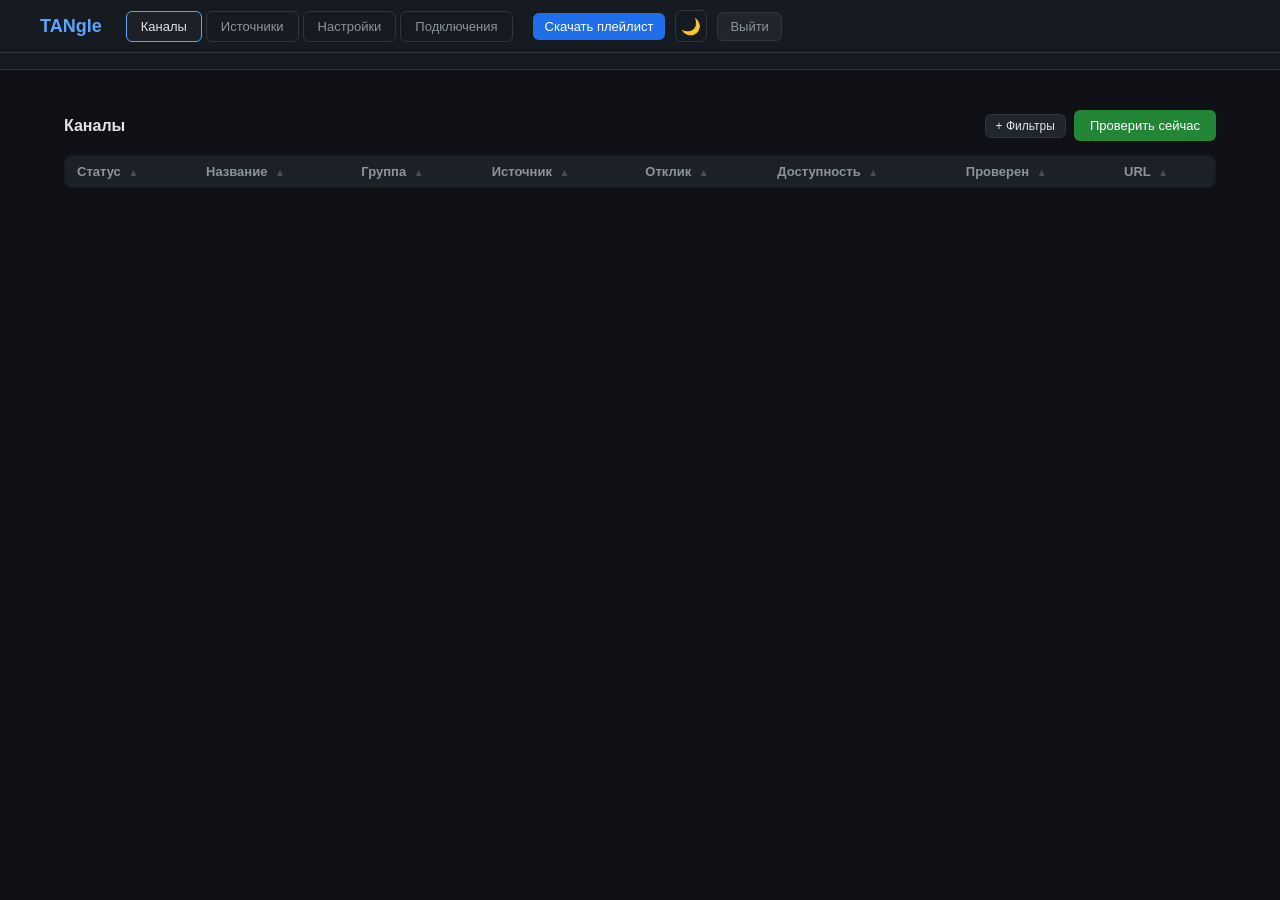
==== static/index.html @ e51e0ede "Initial release: TANgle IPTV Checker - Web interface for checking IPTV playlists - EPG (Electronic P" ====
<!DOCTYPE html>
<html lang="ru">
<head>
    <meta charset="UTF-8">
    <meta name="viewport" content="width=device-width, initial-scale=1.0">
    <title>TANgle - IPTV Checker</title>
    <style>
        :root {
            --bg: #0f1117; --bg-card: #161b22; --bg-input: #0d1117; --bg-hover: #1c2128;
            --border: #30363d; --border-light: #21262d;
            --text: #e1e4e8; --text-muted: #8b949e; --text-link: #58a6ff;
            --green: #3fb950; --red: #f85149; --yellow: #d29922; --blue: #1f6feb;
            --btn-bg: #238636; --btn-hover: #2ea043; --btn-secondary-bg: #21262d;
            --accent: #58a6ff;
        }
        [data-theme="light"] {
            --bg: #f6f8fa; --bg-card: #ffffff; --bg-input: #ffffff; --bg-hover: #f3f4f6;
            --border: #d0d7de; --border-light: #e1e4e8;
            --text: #1f2328; --text-muted: #656d76; --text-link: #0969da;
            --green: #1a7f37; --red: #cf222e; --yellow: #9a6700; --blue: #0969da;
            --btn-bg: #1a7f37; --btn-hover: #2da44e; --btn-secondary-bg: #f3f4f6;
            --accent: #0969da;
        }
        [data-theme="monokai"] {
            --bg: #272822; --bg-card: #3e3d32; --bg-input: #1e1f1c; --bg-hover: #49483e;
            --border: #49483e; --border-light: #3e3d32;
            --text: #f8f8f2; --text-muted: #75715e; --text-link: #66d9ef;
            --green: #a6e22e; --red: #f92672; --yellow: #e6db74; --blue: #66d9ef;
            --btn-bg: #a6e22e; --btn-hover: #b8f040; --btn-secondary-bg: #3e3d32;
            --accent: #66d9ef;
        }
        [data-theme="dracula"] {
            --bg: #282a36; --bg-card: #44475a; --bg-input: #1e1f29; --bg-hover: #44475a;
            --border: #6272a4; --border-light: #44475a;
            --text: #f8f8f2; --text-muted: #6272a4; --text-link: #8be9fd;
            --green: #50fa7b; --red: #ff5555; --yellow: #f1fa8c; --blue: #6272a4;
            --btn-bg: #50fa7b; --btn-hover: #69ff94; --btn-secondary-bg: #44475a;
            --accent: #bd93f9;
        }
        [data-theme="nord"] {
            --bg: #2e3440; --bg-card: #3b4252; --bg-input: #242933; --bg-hover: #3b4252;
            --border: #434c5e; --border-light: #3b4252;
            --text: #eceff4; --text-muted: #7b88a1; --text-link: #88c0d0;
            --green: #a3be8c; --red: #bf616a; --yellow: #ebcb8b; --blue: #5e81ac;
            --btn-bg: #a3be8c; --btn-hover: #b8d49c; --btn-secondary-bg: #3b4252;
            --accent: #88c0d0;
        }
        [data-theme="solarized"] {
            --bg: #002b36; --bg-card: #073642; --bg-input: #001e27; --bg-hover: #073642;
            --border: #586e75; --border-light: #073642;
            --text: #fdf6e3; --text-muted: #657b83; --text-link: #268bd2;
            --green: #859900; --red: #dc322f; --yellow: #b58900; --blue: #268bd2;
            --btn-bg: #859900; --btn-hover: #93a101; --btn-secondary-bg: #073642;
            --accent: #2aa198;
        }
        [data-theme="github"] {
            --bg: #0d1117; --bg-card: #161b22; --bg-input: #0d1117; --bg-hover: #1c2128;
            --border: #30363d; --border-light: #21262d;
            --text: #c9d1d9; --text-muted: #8b949e; --text-link: #58a6ff;
            --green: #3fb950; --red: #f85149; --yellow: #d29922; --blue: #58a6ff;
            --btn-bg: #238636; --btn-hover: #2ea043; --btn-secondary-bg: #21262d;
            --accent: #58a6ff;
        }
        * { margin: 0; padding: 0; box-sizing: border-box; }
        body { font-family: -apple-system, BlinkMacSystemFont, 'Segoe UI', Roboto, sans-serif; background: var(--bg); color: var(--text); transition: background .2s, color .2s; }
        .header { background: var(--bg-card); border-bottom: 1px solid var(--border); padding: 10px 24px; display: flex; align-items: center; justify-content: center; }
        .header-inner { display: flex; align-items: center; gap: 20px; max-width: 1200px; width: 100%; }
        .header-left { display: flex; align-items: center; gap: 24px; }
        .header h1 { font-size: 18px; color: var(--accent); white-space: nowrap; }
        .nav { display: flex; gap: 4px; }
        .nav button { background: transparent; border: 1px solid var(--border); color: var(--text-muted); padding: 7px 14px; border-radius: 6px; cursor: pointer; font-size: 13px; }
        .nav button.active, .nav button:hover { background: var(--bg-hover); color: var(--text); border-color: var(--accent); }
        .header-right { display: flex; align-items: center; gap: 10px; }
        .btn-logout { background: var(--btn-secondary-bg); border: 1px solid var(--border); color: var(--text-muted); padding: 6px 12px; border-radius: 6px; cursor: pointer; font-size: 13px; }
        .btn-logout:hover { color: var(--red); border-color: var(--red); }
        .container { max-width: 1200px; margin: 0 auto; padding: 20px 24px; }
        .stats { display: grid; grid-template-columns: repeat(auto-fit, minmax(160px, 1fr)); gap: 12px; margin-bottom: 20px; }
        .stat-card { background: var(--bg-card); border: 1px solid var(--border); border-radius: 8px; padding: 14px; text-align: center; }
        .stat-card .value { font-size: 26px; font-weight: 700; color: var(--accent); }
        .stat-card .label { font-size: 11px; color: var(--text-muted); margin-top: 4px; }
        .stat-card.green .value { color: var(--green); }
        .stat-card.red .value { color: var(--red); }
        .stat-card.yellow .value { color: var(--yellow); }
        .panel { display: none; }
        .panel.active { display: block; }
        .panel-header { display: flex; align-items: center; justify-content: space-between; margin-bottom: 14px; }
        .panel-header h2 { font-size: 16px; }
        .btn { background: var(--btn-bg); color: #fff; border: none; padding: 8px 16px; border-radius: 6px; cursor: pointer; font-size: 13px; }
        .btn:hover { background: var(--btn-hover); }
        .btn-secondary { background: var(--btn-secondary-bg); border: 1px solid var(--border); color: var(--text); }
        .btn-secondary:hover { background: var(--bg-hover); }
        .btn-danger { background: var(--red); }
        .btn-danger:hover { opacity: .85; }
        .btn-small { padding: 4px 10px; font-size: 12px; }
        .btn-blue { background: var(--blue); }
        .btn-blue:hover { opacity: .85; }
        .btn:disabled { opacity: 0.5; cursor: not-allowed; }
        table { width: 100%; border-collapse: collapse; background: var(--bg-card); border: 1px solid var(--border); border-radius: 8px; overflow: hidden; }
        th, td { padding: 8px 12px; text-align: left; border-bottom: 1px solid var(--border-light); font-size: 13px; }
        th { background: var(--bg-hover); color: var(--text-muted); font-weight: 600; position: sticky; top: 0; cursor: pointer; user-select: none; white-space: nowrap; }
        th:hover { color: var(--text); }
        th .sort-arrow { font-size: 10px; margin-left: 4px; opacity: 0.4; }
        th.sorted .sort-arrow { opacity: 1; color: var(--accent); }
        tr:hover { background: var(--bg-hover); }
        .status-dot { display: inline-block; width: 8px; height: 8px; border-radius: 50%; margin-right: 4px; vertical-align: middle; }
        .status-dot.alive { background: var(--green); box-shadow: 0 0 4px var(--green); }
        .status-dot.dead { background: var(--red); box-shadow: 0 0 4px var(--red); }
        .status-dot.unknown { background: var(--text-muted); }
        .response-time { font-size: 12px; }
        .response-time.fast { color: var(--green); }
        .response-time.medium { color: var(--yellow); }
        .response-time.slow { color: var(--red); }
        .search-bar { display: flex; gap: 6px; margin-bottom: 14px; flex-wrap: wrap; }
        .search-bar input, .search-bar select { background: var(--bg-input); border: 1px solid var(--border); color: var(--text); padding: 7px 10px; border-radius: 6px; font-size: 13px; }
        .search-bar input { flex: 1; min-width: 180px; }
        .search-bar select { min-width: 130px; }
        .modal-overlay { display: none; position: fixed; inset: 0; background: #00000080; z-index: 100; justify-content: center; align-items: center; }
        .modal-overlay.show { display: flex; }
        .modal { background: var(--bg-card); border: 1px solid var(--border); border-radius: 12px; padding: 24px; width: 450px; max-width: 90vw; }
        .modal h3 { margin-bottom: 16px; font-size: 17px; }
        .form-group { margin-bottom: 12px; }
        .form-group label { display: block; font-size: 12px; color: var(--text-muted); margin-bottom: 4px; }
        .form-group input, .form-group select { width: 100%; background: var(--bg-input); border: 1px solid var(--border); color: var(--text); padding: 8px 12px; border-radius: 6px; font-size: 14px; }
        .form-actions { display: flex; gap: 8px; justify-content: flex-end; margin-top: 18px; }
        .toggle { position: relative; width: 36px; height: 20px; display: inline-block; flex-shrink: 0; }
        .toggle input { opacity: 0; width: 0; height: 0; }
        .toggle .slider { position: absolute; inset: 0; background: var(--border); border-radius: 10px; cursor: pointer; transition: .2s; }
        .toggle .slider::before { content: ''; position: absolute; width: 14px; height: 14px; left: 3px; top: 3px; background: var(--text-muted); border-radius: 50%; transition: .2s; }
        .toggle input:checked + .slider { background: var(--btn-bg); }
        .toggle input:checked + .slider::before { transform: translateX(16px); background: #fff; }
        .empty-state { text-align: center; padding: 40px 24px; color: var(--text-muted); }
        .progress-bar { width: 100%; height: 3px; background: var(--border-light); border-radius: 2px; overflow: hidden; margin-bottom: 14px; }
        .progress-bar .fill { height: 100%; background: var(--accent); transition: width 0.3s; }
        .toast { position: fixed; bottom: 20px; right: 20px; background: var(--bg-card); border: 1px solid var(--border); border-radius: 8px; padding: 10px 18px; font-size: 13px; z-index: 200; animation: fadeIn .3s; }
        .toast.success { border-color: var(--btn-bg); color: var(--green); }
        .toast.error { border-color: var(--red); color: var(--red); }
        @keyframes fadeIn { from { opacity: 0; transform: translateY(10px); } to { opacity: 1; transform: translateY(0); } }
        .table-scroll { max-height: 60vh; overflow: auto; border-radius: 8px; }
        .table-scroll table { min-width: 100%; }
        .table-scroll th { position: sticky; top: 0; z-index: 1; }
        .url-cell { max-width: 280px; overflow: hidden; text-overflow: ellipsis; white-space: nowrap; font-size: 11px; color: var(--text-muted); }
        .group-badge { background: var(--btn-secondary-bg); border: 1px solid var(--border); padding: 2px 7px; border-radius: 10px; font-size: 11px; white-space: nowrap; }
        .settings-grid { display: grid; grid-template-columns: repeat(auto-fit, minmax(300px, 1fr)); gap: 14px; }
        .settings-card { background: var(--bg-card); border: 1px solid var(--border); border-radius: 8px; padding: 18px; }
        .settings-card h3 { font-size: 14px; margin-bottom: 14px; color: var(--accent); }
        .checkbox-group { display: flex; flex-direction: column; gap: 10px; }
        .checkbox-item { display: flex; align-items: center; gap: 10px; }
        .checkbox-item input[type="checkbox"] { width: 16px; height: 16px; accent-color: var(--btn-bg); }
        .checkbox-item label { font-size: 13px; cursor: pointer; }
        .checkbox-item .desc { font-size: 11px; color: var(--text-muted); margin-left: auto; }
        .speed-fast { color: var(--green); }
        .speed-medium { color: var(--yellow); }
        .speed-slow { color: var(--red); }
        .theme-btn { background: transparent; border: 1px solid var(--border); color: var(--text-muted); width: 32px; height: 32px; border-radius: 6px; cursor: pointer; font-size: 16px; display: flex; align-items: center; justify-content: center; }
        .theme-btn:hover { color: var(--text); border-color: var(--accent); }

        @media (max-width: 768px) {
            .header { padding: 8px 12px; }
            .header-inner { flex-wrap: wrap; justify-content: center; gap: 10px; }
            .header-left { flex-wrap: wrap; justify-content: center; gap: 10px; }
            .header h1 { font-size: 16px; }
            .nav { gap: 3px; }
            .nav button { padding: 6px 10px; font-size: 12px; }
            .header-right { gap: 6px; }
            .header-right .btn-blue { font-size: 11px; padding: 5px 8px; }
            .btn-logout { font-size: 11px; padding: 5px 8px; }
            .theme-btn { width: 28px; height: 28px; font-size: 14px; }
            .container { padding: 12px; }
            .stats { grid-template-columns: repeat(2, 1fr); gap: 8px; }
            .stat-card { padding: 10px; }
            .stat-card .value { font-size: 20px; }
            .stat-card .label { font-size: 10px; }
            .panel-header { flex-wrap: wrap; gap: 8px; }
            .panel-header h2 { font-size: 15px; }
            .search-bar { flex-direction: column; }
            .search-bar input, .search-bar select { min-width: auto; width: 100%; }
            .table-scroll { max-height: 50vh; overflow: auto; }
            .table-scroll table { min-width: 700px; }
            th, td { padding: 6px 8px; font-size: 12px; }
            .url-cell { max-width: 150px; font-size: 10px; }
            .settings-grid { grid-template-columns: 1fr; }
            .settings-card { padding: 14px; }
            .modal { width: 95vw; padding: 16px; border-radius: 8px; }
            .modal h3 { font-size: 15px; margin-bottom: 12px; }
            .form-group input { font-size: 16px; }
            .stats-bar { padding: 6px 12px; }
            #playlist-info { font-size: 12px; }
            .group-badge { font-size: 10px; padding: 1px 5px; }
            .empty-state { padding: 24px 12px; }
            .toast { bottom: 12px; right: 12px; left: 12px; font-size: 12px; }
        }

        @media (max-width: 480px) {
            .stats { grid-template-columns: repeat(2, 1fr); gap: 6px; }
            .stat-card .value { font-size: 18px; }
            .nav button { padding: 5px 8px; font-size: 11px; }
            .header h1 { font-size: 14px; }
            .btn { padding: 7px 12px; font-size: 12px; }
            .btn-small { padding: 3px 8px; font-size: 11px; }
        }
    </style>
</head>
<body>
    <div class="header">
        <div class="header-inner">
            <div class="header-left">
                <h1>TANgle</h1>
                <div class="nav">
                    <button class="active" onclick="showPanel('channels', this)">Каналы</button>
                    <button onclick="showPanel('sources', this)">Источники</button>
                    <button onclick="showPanel('settings', this)">Настройки</button>
                    <button onclick="showPanel('access', this)">Подключения</button>
                </div>
            </div>
            <div class="header-right">
                <button class="btn-blue btn-small" onclick="downloadPlaylist()" style="background:var(--blue);color:#fff;border:none;padding:6px 12px;border-radius:6px;cursor:pointer;font-size:13px;">Скачать плейлист</button>
                <button class="theme-btn" onclick="toggleTheme()" id="theme-btn" title="Сменить тему">🌙</button>
                <button class="btn-logout" onclick="logout()">Выйти</button>
            </div>
        </div>
    </div>

    <div class="stats-bar" style="background:var(--bg-card);border-bottom:1px solid var(--border);padding:8px 24px;display:flex;justify-content:center;">
        <div id="playlist-info" style="font-size:13px;color:var(--text-muted);max-width:1200px;width:100%;text-align:center;line-height:1.5;"></div>
    </div>

    <div class="container">
        <div id="progress-container" style="display:none;">
            <div class="progress-bar"><div class="fill" id="progress-fill" style="width:0%"></div></div>
            <div id="progress-text" style="font-size:12px;color:#8b949e;margin-bottom:14px;"></div>
        </div>

        <div id="panel-channels" class="panel active">
            <div class="stats" id="stats-grid"></div>
            <div class="panel-header">
                <h2>Каналы</h2>
                <div style="display:flex;gap:8px;align-items:center;">
                    <button class="btn btn-secondary btn-small" onclick="toggleFilters('ch')" id="ch-filter-toggle">+ Фильтры</button>
                    <button class="btn" onclick="triggerCheck()" id="check-btn">Проверить сейчас</button>
                </div>
            </div>
            <div class="search-bar" id="ch-filters" style="display:none;">
                <input type="text" id="ch-search" placeholder="Поиск каналов..." oninput="renderChannels()">
                <select id="ch-filter" onchange="renderChannels()">
                    <option value="all">Все</option>
                    <option value="alive">Живые</option>
                    <option value="fast">Быстрые (&lt;1с)</option>
                    <option value="medium">Средние (1-3с)</option>
                    <option value="slow">Медленные (&gt;3с)</option>
                    <option value="dead">Мёртвые</option>
                    <option value="unchecked">Не проверены</option>
                </select>
                <select id="ch-group-filter" onchange="renderChannels()"><option value="">Все группы</option></select>
                <select id="ch-source-filter" onchange="renderChannels()"><option value="">Все источники</option></select>
            </div>
            <div class="table-scroll">
                <table>
                    <thead><tr>
                        <th onclick="sortChannels('status')">Статус <span class="sort-arrow">▲</span></th>
                        <th onclick="sortChannels('name')">Название <span class="sort-arrow">▲</span></th>
                        <th onclick="sortChannels('group')">Группа <span class="sort-arrow">▲</span></th>
                        <th onclick="sortChannels('source')">Источник <span class="sort-arrow">▲</span></th>
                        <th onclick="sortChannels('response')">Отклик <span class="sort-arrow">▲</span></th>
                        <th onclick="sortChannels('availability')">Доступность <span class="sort-arrow">▲</span></th>
                        <th onclick="sortChannels('last_check')">Проверен <span class="sort-arrow">▲</span></th>
                        <th onclick="sortChannels('url')">URL <span class="sort-arrow">▲</span></th>
                    </tr></thead>
                    <tbody id="all-channels"></tbody>
                </table>
            </div>
            <div style="margin-top:10px;font-size:12px;color:var(--text-muted);" id="channels-count"></div>
        </div>

        <div id="panel-sources" class="panel">
            <div class="panel-header">
                <h2>Источники плейлистов</h2>
                <button class="btn" onclick="showSourceModal()">Добавить источник</button>
            </div>
            <div class="table-scroll">
                <table>
                    <thead><tr><th>Название</th><th>URL</th><th>Статус</th><th>Каналов</th><th>Проверен</th><th>Активен</th><th>Действия</th></tr></thead>
                    <tbody id="sources-list"></tbody>
                </table>
            </div>

            <div style="margin-top:28px;">
                <div class="panel-header">
                    <h2>Источники ТВ-программы (EPG)</h2>
                    <button class="btn" onclick="showEPGSourceModal()">Добавить EPG источник</button>
                </div>
                <div class="table-scroll">
                    <table>
                        <thead><tr><th>Название</th><th>URL</th><th>Активен</th><th>Статус</th><th>Каналов</th><th>Обновлено</th><th>Действия</th></tr></thead>
                        <tbody id="epg-sources-list"></tbody>
                    </table>
                </div>
            </div>
        </div>

        <div id="panel-settings" class="panel">
            <div class="settings-grid">
                <div class="settings-card">
                    <h3>Планировщик проверок</h3>
                    <div class="form-group">
                        <label>Интервал проверки (секунды)</label>
                        <input type="number" id="set-interval" min="60">
                    </div>
                    <div class="form-group">
                        <label>Таймаут канала (секунды)</label>
                        <input type="number" id="set-timeout" min="1" max="60">
                    </div>
                    <div class="form-group">
                        <label>Параллельных потоков</label>
                        <input type="number" id="set-parallel" min="1" max="200">
                    </div>
                    <button class="btn" onclick="saveSettings()">Сохранить</button>
                </div>

                <div class="settings-card">
                    <h3>Правила формирования плейлиста</h3>
                    <div class="form-group">
                        <label>Минимальная доступность (%)</label>
                        <input type="number" id="set-min-availability" min="0" max="100" step="5">
                        <span style="font-size:11px;color:var(--text-muted);margin-top:4px;display:block;">Каналы с доступностью ниже этого значения не попадут в плейлист</span>
                    </div>
                    <div class="checkbox-group">
                        <div class="checkbox-item">
                            <input type="checkbox" id="pl-all" onchange="onPlaylistAllChange(this.checked)">
                            <label for="pl-all">Все каналы</label>
                            <span class="desc speed-fast">включает все категории</span>
                        </div>
                        <div class="checkbox-item">
                            <input type="checkbox" id="pl-fast" onchange="onPlaylistSubChange('fast', this.checked)">
                            <label for="pl-fast">Быстрые <span class="speed-fast">(&lt;1с)</span></label>
                            <span class="desc">зелёные</span>
                        </div>
                        <div class="checkbox-item">
                            <input type="checkbox" id="pl-medium" onchange="onPlaylistSubChange('medium', this.checked)">
                            <label for="pl-medium">Средние <span class="speed-medium">(1-3с)</span></label>
                            <span class="desc">жёлтые</span>
                        </div>
                        <div class="checkbox-item">
                            <input type="checkbox" id="pl-slow" onchange="onPlaylistSubChange('slow', this.checked)">
                            <label for="pl-slow">Медленные <span class="speed-slow">(&gt;3с)</span></label>
                            <span class="desc">красные</span>
                        </div>
                    </div>
                    <div style="margin-top:12px;">
                        <button class="btn" onclick="savePlaylistSettings()">Сохранить правила</button>
                    </div>
                </div>

                <div class="settings-card">
                    <h3>Авторизация</h3>
                    <div class="form-group">
                        <label>Логин</label>
                        <input type="text" id="set-login">
                    </div>
                    <div class="form-group">
                        <label>Пароль</label>
                        <input type="password" id="set-password">
                    </div>
                    <div class="form-group">
                        <label>Повторите пароль</label>
                        <input type="password" id="set-password-repeat">
                    </div>
                    <button class="btn" onclick="saveAuthSettings()">Сохранить</button>
                </div>

                <div class="settings-card">
                    <h3>Состояние планировщика</h3>
                    <div id="scheduler-status"></div>
                </div>

                <div class="settings-card">
                    <h3>ТВ-программа (EPG)</h3>
                    <div class="form-group">
                        <label>Интервал обновления кэша EPG (секунды)</label>
                        <input type="number" id="set-epg-interval" min="3600" step="3600">
                    </div>
                    <button class="btn" onclick="saveSettings()">Сохранить</button>
                </div>

                <div class="settings-card">
                    <h3>Статистика доступности</h3>
                    <div class="form-group">
                        <label>Период расчёта (дни)</label>
                        <input type="number" id="set-availability-period" min="1" max="365">
                        <span style="font-size:11px;color:var(--text-muted);margin-top:4px;display:block;">За сколько дней считать процент доступности канала</span>
                    </div>
                    <button class="btn" onclick="saveSettings()">Сохранить</button>
                </div>
            </div>
        </div>

        <div id="panel-access" class="panel">
            <div class="panel-header">
                <h2>Статистика подключений</h2>
                <button class="btn btn-secondary btn-small" onclick="toggleFilters('access')" id="access-filter-toggle">+ Фильтры</button>
            </div>
            <div class="stats" id="access-stats"></div>
            <div class="search-bar" id="access-filters" style="display:none;">
                <select id="access-filter" onchange="loadAccessLog()">
                    <option value="">Все</option>
                    <option value="playlist">Плейлист</option>
                    <option value="epg">ТВ-программа</option>
                </select>
                <input type="date" id="access-date-from" onchange="loadAccessLog()">
                <input type="date" id="access-date-to" onchange="loadAccessLog()">
            </div>
            <div class="table-scroll">
                <table>
                    <thead><tr>
                        <th>Время</th>
                        <th>Эндпоинт</th>
                        <th>IP адрес</th>
                        <th>Устройство</th>
                    </tr></thead>
                    <tbody id="access-log"></tbody>
                </table>
            </div>
            <div style="margin-top:10px;display:flex;align-items:center;justify-content:space-between;">
                <span id="access-info" style="font-size:12px;color:var(--text-muted);"></span>
                <div style="display:flex;gap:6px;">
                    <button class="btn btn-secondary btn-small" id="access-prev" onclick="accessPage(-1)" disabled>← Назад</button>
                    <button class="btn btn-secondary btn-small" id="access-next" onclick="accessPage(1)" disabled>Вперёд →</button>
                </div>
            </div>
        </div>
    </div>

    <div class="modal-overlay" id="source-modal">
        <div class="modal">
            <h3 id="modal-title">Добавить источник</h3>
            <input type="hidden" id="src-edit-id">
            <div class="form-group">
                <label>Название</label>
                <input type="text" id="src-name" placeholder="Например: IPTV Org Russian">
            </div>
            <div class="form-group">
                <label>URL (.m3u / .m3u8)</label>
                <input type="url" id="src-url" placeholder="https://example.com/playlist.m3u">
            </div>
            <div class="form-group" style="display:flex;align-items:center;gap:10px;">
                <label class="toggle"><input type="checkbox" id="src-enabled" checked><span class="slider"></span></label>
                <span>Активен</span>
            </div>
            <div class="form-actions">
                <button class="btn btn-secondary" onclick="closeSourceModal()">Отмена</button>
                <button class="btn" onclick="saveSource()">Сохранить</button>
            </div>
        </div>
    </div>

    <div class="modal-overlay" id="epg-source-modal">
        <div class="modal">
            <h3 id="epg-modal-title">Добавить EPG источник</h3>
            <input type="hidden" id="epg-src-edit-id">
            <div class="form-group">
                <label>Название</label>
                <input type="text" id="epg-src-name" placeholder="Например: EPG It999">
            </div>
            <div class="form-group">
                <label>URL (.xml.gz / .xml)</label>
                <input type="url" id="epg-src-url" placeholder="http://epg.it999.ru/edem.xml.gz">
            </div>
            <div class="form-group" style="display:flex;align-items:center;gap:10px;">
                <label class="toggle"><input type="checkbox" id="epg-src-enabled" checked><span class="slider"></span></label>
                <span>Активен</span>
            </div>
            <div class="form-actions">
                <button class="btn btn-secondary" onclick="closeEPGSourceModal()">Отмена</button>
                <button class="btn" onclick="saveEPGSource()">Сохранить</button>
            </div>
        </div>
    </div>

    <script>
    let allChannelsData = [];
    let allSourcesData = [];
    let chSortKey = 'name';
    let chSortAsc = true;

    const themes = [
        { id: 'dark', icon: '🌙', name: 'Тёмная' },
        { id: 'light', icon: '☀️', name: 'Светлая' },
        { id: 'monokai', icon: '🎨', name: 'Monokai' },
        { id: 'dracula', icon: '🧛', name: 'Dracula' },
        { id: 'nord', icon: '❄️', name: 'Nord' },
        { id: 'solarized', icon: '🌊', name: 'Solarized' },
        { id: 'github', icon: '🐙', name: 'GitHub' },
    ];

    function initTheme() {
        const saved = localStorage.getItem('theme') || 'dark';
        document.documentElement.setAttribute('data-theme', saved);
        const t = themes.find(x => x.id === saved) || themes[0];
        document.getElementById('theme-btn').textContent = t.icon;
        document.getElementById('theme-btn').title = t.name;
    }

    function toggleTheme() {
        const current = document.documentElement.getAttribute('data-theme') || 'dark';
        const idx = themes.findIndex(x => x.id === current);
        const next = themes[(idx + 1) % themes.length];
        document.documentElement.setAttribute('data-theme', next.id);
        localStorage.setItem('theme', next.id);
        document.getElementById('theme-btn').textContent = next.icon;
        document.getElementById('theme-btn').title = next.name;
    }

    initTheme();

    function api(url, opts = {}) {
        return fetch(url, { headers: { 'Content-Type': 'application/json' }, ...opts })
            .then(r => { if (r.status === 401) { window.location.href = '/login'; throw new Error('Unauthorized'); } return r.ok ? r.json() : Promise.reject(r); });
    }

    function showPanel(name, btn) {
        document.querySelectorAll('.panel').forEach(p => p.classList.remove('active'));
        document.querySelectorAll('.nav button').forEach(b => b.classList.remove('active'));
        document.getElementById('panel-' + name).classList.add('active');
        if (btn) btn.classList.add('active');
        if (name === 'channels') { loadChannelsPanel(); }
        if (name === 'sources') { loadSources(); loadEPGSources(); }
        if (name === 'settings') loadSettings();
        if (name === 'access') { loadAccessStats(); loadAccessLog(); }
    }

    async function loadChannelsPanel() {
        await loadSources();
        const [stats, status, epgSources] = await Promise.all([
            api('/api/stats'),
            api('/api/check/status'),
            api('/api/epg-sources')
        ]);
        loadPlaylistInfo();
        document.getElementById('stats-grid').innerHTML = `
            <div class="stat-card"><div class="value">${stats.total_channels}</div><div class="label">Всего каналов</div></div>
            <div class="stat-card green"><div class="value">${stats.alive_channels}</div><div class="label">Живые</div></div>
            <div class="stat-card red"><div class="value">${stats.dead_channels}</div><div class="label">Мёртвые</div></div>
            <div class="stat-card yellow"><div class="value">${stats.sources}</div><div class="label">Источников плейлистов</div></div>
            <div class="stat-card"><div class="value">${epgSources.length}</div><div class="label">Источников ТВ-программ</div></div>
            <div class="stat-card"><div class="value">${stats.avg_response_ms != null ? Math.round(stats.avg_response_ms) + 'мс' : '-'}</div><div class="label">Средний отклик</div></div>
        `;
        const btn = document.getElementById('check-btn');
        btn.disabled = status.in_progress;
        btn.textContent = status.in_progress ? 'Проверка...' : 'Проверить сейчас';
        if (status.in_progress) pollCheckStatus();
        await loadAllChannels();
    }

    function toast(msg, type = 'success') {
        const t = document.createElement('div');
        t.className = 'toast ' + type;
        t.textContent = msg;
        document.body.appendChild(t);
        setTimeout(() => t.remove(), 3000);
    }

    function esc(s) { const d = document.createElement('div'); d.textContent = s; return d.innerHTML; }

    function toggleFilters(prefix) {
        const el = document.getElementById(prefix + '-filters');
        const btn = document.getElementById(prefix + '-filter-toggle');
        if (el.style.display === 'none') {
            el.style.display = 'flex';
            btn.textContent = '− Фильтры';
        } else {
            el.style.display = 'none';
            btn.textContent = '+ Фильтры';
        }
    }

    function fmtTime(ms) {
        if (ms == null) return '<span class="response-time">-</span>';
        if (ms < 1000) return `<span class="response-time fast">${Math.round(ms)}мс</span>`;
        if (ms < 3000) return `<span class="response-time medium">${(ms/1000).toFixed(1)}с</span>`;
        return `<span class="response-time slow">${(ms/1000).toFixed(1)}с</span>`;
    }

    function fmtDate(ts) {
        if (!ts) return '-';
        return new Date(ts * 1000).toLocaleString('ru');
    }

    function statusText(ch) {
        if (ch.last_check == null) return 'Не проверен';
        if (!ch.is_alive) return 'Мёртвый';
        if (ch.response_time_ms < 1000) return 'Быстрый';
        if (ch.response_time_ms < 3000) return 'Средний';
        return 'Медленный';
    }

    function statusDot(ch) {
        if (ch.last_check == null) return '<span class="status-dot unknown"></span>';
        if (!ch.is_alive) return '<span class="status-dot dead"></span>';
        return '<span class="status-dot alive"></span>';
    }

    function sortVal(ch, key) {
        switch(key) {
            case 'status':
                if (ch.last_check == null) return 3;
                if (!ch.is_alive) return 2;
                if (ch.response_time_ms >= 3000) return 1.5;
                if (ch.response_time_ms >= 1000) return 1;
                return 0;
            case 'name': return (ch.name || '').toLowerCase();
            case 'group': return (ch.group_title || '').toLowerCase();
            case 'source': return (ch.source_name || '').toLowerCase();
            case 'response': return ch.response_time_ms || 99999;
            case 'availability': return ch.total_checks > 0 ? ch.alive_checks / ch.total_checks : -1;
            case 'last_check': return ch.last_check || 0;
            case 'url': return (ch.url || '').toLowerCase();
            default: return '';
        }
    }

    function sortArray(arr, key, asc) {
        return [...arr].sort((a, b) => {
            let va = sortVal(a, key), vb = sortVal(b, key);
            if (va < vb) return asc ? -1 : 1;
            if (va > vb) return asc ? 1 : -1;
            return 0;
        });
    }

    function updateSortIndicators(tableId, key, asc) {
        const ths = document.querySelectorAll(`#${tableId} th`);
        ths.forEach(th => { th.classList.remove('sorted'); });
        const cols = { status: 0, name: 1, group: 2, source: 3, response: 4, last_check: 5, url: 6 };
        const idx = cols[key];
        if (idx !== undefined && ths[idx]) {
            ths[idx].classList.add('sorted');
            ths[idx].querySelector('.sort-arrow').textContent = asc ? '▲' : '▼';
        }
    }

    function chRow(ch, showLastCheck = false) {
        let urlDisplay = ch.url;
        try { const u = new URL(ch.url); urlDisplay = u.hostname + u.pathname.substring(0, 35); } catch(e) {}
        let availPct = '-';
        if (ch.total_checks > 0) {
            const pct = Math.round((ch.alive_checks / ch.total_checks) * 100);
            const cls = pct >= 90 ? 'fast' : pct >= 50 ? 'medium' : 'slow';
            availPct = `<span class="response-time ${cls}">${pct}%</span>`;
        }
        return `<tr>
            <td>${statusDot(ch)} ${statusText(ch)}</td>
            <td><strong>${esc(ch.name)}</strong></td>
            <td><span class="group-badge">${esc(ch.group_title)}</span></td>
            <td>${esc(ch.source_name || '')}</td>
            <td>${fmtTime(ch.response_time_ms)}</td>
            <td>${availPct}</td>
            ${showLastCheck ? '<td>' + fmtDate(ch.last_check) + '</td>' : ''}
            <td class="url-cell" title="${esc(ch.url)}">${esc(urlDisplay)}</td>
        </tr>`;
    }

    async function loadPlaylistInfo() {
        try {
            const info = await api('/api/playlist/info');
            const el = document.getElementById('playlist-info');
            const lastCheck = info.last_check ? fmtDate(info.last_check) : 'не проверялся';
            const lastEpg = info.last_epg_update ? fmtDate(info.last_epg_update) : 'не обновлялась';
            const epgInfo = info.epg_channel_count > 0 ? ` | ТВ-программа: <strong>${info.epg_channel_count}</strong> каналов | Кэш: <strong>${lastEpg}</strong>` : '';
            el.innerHTML = `<span>Плейлист: <strong><span id="playlist-count">${info.channel_count}</span></strong> каналов</span> <span style="margin:0 12px;color:var(--border);">|</span> <span>Последняя проверка: <strong>${lastCheck}</strong></span>${epgInfo}`;
        } catch(e) {}
    }

    async function triggerCheck() {
        try {
            await api('/api/check', { method: 'POST' });
            toast('Проверка запущена');
            document.getElementById('check-btn').disabled = true;
            document.getElementById('check-btn').textContent = 'Проверка...';
            showProgress(true);
            pollCheckStatus();
        } catch(e) {
            if (e.status === 409) toast('Проверка уже выполняется', 'error');
        }
    }

    function showProgress(show) {
        document.getElementById('progress-container').style.display = show ? 'block' : 'none';
    }

    function pollCheckStatus() {
        const iv = setInterval(async () => {
            const s = await api('/api/check/status');
            if (s.in_progress && s.progress) {
                const p = s.progress;
                const pct = p.total > 0 ? Math.round((p.current / p.total) * 100) : 0;
                document.getElementById('progress-fill').style.width = pct + '%';
                document.getElementById('progress-text').textContent = p.stage + (p.total > 0 ? ` (${p.current}/${p.total})` : '');
            }
            if (!s.in_progress) {
                clearInterval(iv);
                document.getElementById('check-btn').disabled = false;
                document.getElementById('check-btn').textContent = 'Проверить сейчас';
                showProgress(false);
                toast('Проверка завершена');
                loadChannelsPanel();
            }
        }, 1500);
    }

    async function loadSources() {
        allSourcesData = await api('/api/sources');
        document.getElementById('sources-list').innerHTML = allSourcesData.length === 0
            ? '<tr><td colspan="7" class="empty-state"><p>Источники ещё не добавлены</p></td></tr>'
            : allSourcesData.map(s => {
                let statusHtml;
                if (s.last_check == null) {
                    statusHtml = '<span class="status-dot unknown"></span>Не проверен';
                } else if (s.is_alive) {
                    const msText = s.response_time_ms ? ` (${Math.round(s.response_time_ms)}мс)` : '';
                    statusHtml = `<span class="status-dot alive"></span>Доступен${msText}`;
                } else {
                    statusHtml = `<span class="status-dot dead"></span>Недоступен`;
                }
                return `<tr>
                    <td><strong>${esc(s.name)}</strong></td>
                    <td class="url-cell" title="${esc(s.url)}">${esc(s.url)}</td>
                    <td>${statusHtml}</td>
                    <td>${s.channel_count || 0}</td>
                    <td>${s.last_check ? fmtDate(s.last_check) : '-'}</td>
                    <td><label class="toggle"><input type="checkbox" ${s.enabled ? 'checked' : ''} onchange="toggleSource(${s.id}, this.checked)"><span class="slider"></span></label></td>
                    <td>
                        <button class="btn btn-secondary btn-small" onclick="editSource(${s.id})" title="Редактировать">✏️</button>
                        <button class="btn btn-danger btn-small" onclick="deleteSource(${s.id})" title="Удалить">🗑️</button>
                    </td>
                </tr>`;
            }).join('');
        const sel = document.getElementById('ch-source-filter');
        const cur = sel.value;
        sel.innerHTML = '<option value="">Все источники</option>' + allSourcesData.map(s => `<option value="${s.id}">${esc(s.name)}</option>`).join('');
        sel.value = cur;
    }

    let allEPGSourcesData = [];

    async function loadEPGSources() {
        allEPGSourcesData = await api('/api/epg-sources');
        document.getElementById('epg-sources-list').innerHTML = allEPGSourcesData.length === 0
            ? '<tr><td colspan="7" class="empty-state"><p>EPG источники ещё не добавлены</p></td></tr>'
            : allEPGSourcesData.map(s => {
                let statusHtml;
                if (s.last_check == null) {
                    statusHtml = '<span class="status-dot unknown"></span>Не проверен';
                } else if (s.is_alive) {
                    const msText = s.response_time_ms ? ` (${Math.round(s.response_time_ms)}мс)` : '';
                    statusHtml = `<span class="status-dot alive"></span>Доступен${msText}`;
                } else {
                    const errText = s.error_message ? ` — ${esc(s.error_message.substring(0, 60))}` : '';
                    statusHtml = `<span class="status-dot dead"></span>Недоступен${errText}`;
                }
                return `<tr>
                    <td><strong>${esc(s.name)}</strong></td>
                    <td class="url-cell" title="${esc(s.url)}">${esc(s.url)}</td>
                    <td><label class="toggle"><input type="checkbox" ${s.enabled ? 'checked' : ''} onchange="toggleEPGSource(${s.id}, this.checked)"><span class="slider"></span></label></td>
                    <td>${statusHtml}</td>
                    <td>${s.channel_count || 0}</td>
                    <td>${s.last_download ? fmtDate(s.last_download) : 'Никогда'}</td>
                    <td>
                        <button class="btn btn-secondary btn-small" onclick="editEPGSource(${s.id})" title="Редактировать">✏️</button>
                        <button class="btn btn-danger btn-small" onclick="deleteEPGSource(${s.id})" title="Удалить">🗑️</button>
                    </td>
                </tr>`;
            }).join('');
    }

    function showEPGSourceModal(id = null) {
        document.getElementById('epg-source-modal').classList.add('show');
        if (id) {
            const s = allEPGSourcesData.find(x => x.id === id);
            document.getElementById('epg-modal-title').textContent = 'Редактировать EPG источник';
            document.getElementById('epg-src-edit-id').value = id;
            document.getElementById('epg-src-name').value = s.name;
            document.getElementById('epg-src-url').value = s.url;
            document.getElementById('epg-src-enabled').checked = s.enabled;
        } else {
            document.getElementById('epg-modal-title').textContent = 'Добавить EPG источник';
            document.getElementById('epg-src-edit-id').value = '';
            document.getElementById('epg-src-name').value = '';
            document.getElementById('epg-src-url').value = '';
            document.getElementById('epg-src-enabled').checked = true;
        }
    }

    function closeEPGSourceModal() { document.getElementById('epg-source-modal').classList.remove('show'); }

    async function saveEPGSource() {
        const id = document.getElementById('epg-src-edit-id').value;
        const data = { name: document.getElementById('epg-src-name').value, url: document.getElementById('epg-src-url').value, enabled: document.getElementById('epg-src-enabled').checked };
        if (!data.name || !data.url) { toast('Укажите название и URL', 'error'); return; }
        try {
            if (id) {
                await api(`/api/epg-sources/${id}`, { method: 'PUT', body: JSON.stringify(data) });
            } else {
                const btn = document.querySelector('#epg-source-modal .btn:not(.btn-secondary)');
                if (btn) { btn.disabled = true; btn.textContent = 'Проверка...'; }
                const res = await api('/api/epg-sources', { method: 'POST', body: JSON.stringify(data) });
                if (btn) { btn.disabled = false; btn.textContent = 'Сохранить'; }
                if (res.channels_found !== undefined) {
                    toast(`EPG источник добавлен: ${res.channels_found} каналов`);
                }
            }
            closeEPGSourceModal();
            if (id) toast('EPG источник обновлён');
            loadEPGSources();
        } catch(e) {
            const btn = document.querySelector('#epg-source-modal .btn:not(.btn-secondary)');
            if (btn) { btn.disabled = false; btn.textContent = 'Сохранить'; }
            const msg = e.json ? (await e.json()).detail : 'Ошибка сохранения';
            toast(msg, 'error');
        }
    }

    function editEPGSource(id) { showEPGSourceModal(id); }

    async function deleteEPGSource(id) {
        if (!confirm('Удалить EPG источник?')) return;
        await api(`/api/epg-sources/${id}`, { method: 'DELETE' });
        toast('EPG источник удалён');
        loadEPGSources();
    }

    async function toggleEPGSource(id, enabled) {
        await api(`/api/epg-sources/${id}`, { method: 'PUT', body: JSON.stringify({ enabled }) });
        toast(enabled ? 'EPG источник включён' : 'EPG источник отключён');
    }

    async function loadAllChannels() {
        allChannelsData = await api('/api/channels');
        const groups = [...new Set(allChannelsData.map(c => c.group_title))].sort();
        const sel = document.getElementById('ch-group-filter');
        const curGrp = sel.value;
        sel.innerHTML = '<option value="">Все группы</option>' + groups.map(g => `<option value="${esc(g)}">${esc(g)}</option>`).join('');
        sel.value = curGrp;
        renderChannels();
    }

    function renderChannels() {
        const q = document.getElementById('ch-search').value.toLowerCase();
        const filter = document.getElementById('ch-filter').value;
        const grp = document.getElementById('ch-group-filter').value;
        const src = document.getElementById('ch-source-filter').value;
        let filtered = allChannelsData.filter(c => {
            if (q && !c.name.toLowerCase().includes(q) && !c.url.toLowerCase().includes(q)) return false;
            if (grp && c.group_title !== grp) return false;
            if (src && String(c.source_id) !== src) return false;
            if (filter === 'alive') return c.is_alive && c.last_check != null;
            if (filter === 'fast') return c.is_alive && c.response_time_ms != null && c.response_time_ms < 1000;
            if (filter === 'medium') return c.is_alive && c.response_time_ms != null && c.response_time_ms >= 1000 && c.response_time_ms < 3000;
            if (filter === 'slow') return c.is_alive && c.response_time_ms != null && c.response_time_ms >= 3000;
            if (filter === 'dead') return !c.is_alive && c.last_check != null;
            if (filter === 'unchecked') return c.last_check == null;
            return true;
        });
        filtered = sortArray(filtered, chSortKey, chSortAsc);
        document.getElementById('all-channels').innerHTML = filtered.length === 0
            ? '<tr><td colspan="7" class="empty-state"><p>Каналы не найдены</p></td></tr>'
            : filtered.map(c => chRow(c, true)).join('');
        document.getElementById('channels-count').textContent = `Показано: ${filtered.length} из ${allChannelsData.length}`;
        updateSortIndicators('panel-channels', chSortKey, chSortAsc);
    }

    function sortChannels(key) {
        if (chSortKey === key) chSortAsc = !chSortAsc;
        else { chSortKey = key; chSortAsc = true; }
        renderChannels();
    }

    function showSourceModal(id = null) {
        document.getElementById('source-modal').classList.add('show');
        if (id) {
            const s = allSourcesData.find(x => x.id === id);
            document.getElementById('modal-title').textContent = 'Редактировать источник';
            document.getElementById('src-edit-id').value = id;
            document.getElementById('src-name').value = s.name;
            document.getElementById('src-url').value = s.url;
            document.getElementById('src-enabled').checked = s.enabled;
        } else {
            document.getElementById('modal-title').textContent = 'Добавить источник';
            document.getElementById('src-edit-id').value = '';
            document.getElementById('src-name').value = '';
            document.getElementById('src-url').value = '';
            document.getElementById('src-enabled').checked = true;
        }
    }

    function closeSourceModal() { document.getElementById('source-modal').classList.remove('show'); }

    async function saveSource() {
        const id = document.getElementById('src-edit-id').value;
        const data = { name: document.getElementById('src-name').value, url: document.getElementById('src-url').value, enabled: document.getElementById('src-enabled').checked };
        if (!data.name || !data.url) { toast('Укажите название и URL', 'error'); return; }
        if (id) {
            await api(`/api/sources/${id}`, { method: 'PUT', body: JSON.stringify(data) });
        } else {
            await api('/api/sources', { method: 'POST', body: JSON.stringify(data) });
        }
        closeSourceModal();
        toast(id ? 'Источник обновлён' : 'Источник добавлен');
        loadSources();
    }

    function editSource(id) { showSourceModal(id); }

    async function deleteSource(id) {
        if (!confirm('Удалить источник и все его каналы?')) return;
        await api(`/api/sources/${id}`, { method: 'DELETE' });
        toast('Источник удалён');
        loadSources();
    }

    async function toggleSource(id, enabled) {
        await api(`/api/sources/${id}`, { method: 'PUT', body: JSON.stringify({ enabled }) });
        toast(enabled ? 'Источник включён' : 'Источник отключён');
    }

    async function loadSettings() {
        const [s, status] = await Promise.all([api('/api/settings'), api('/api/check/status')]);
        document.getElementById('set-interval').value = s.check_interval;
        document.getElementById('set-timeout').value = s.check_timeout;
        document.getElementById('set-parallel').value = s.check_parallel;
        document.getElementById('set-login').value = s.auth_login;
        document.getElementById('set-password').value = s.auth_password;
        document.getElementById('pl-all').checked = s.playlist_all;
        document.getElementById('pl-fast').checked = s.playlist_fast;
        document.getElementById('pl-medium').checked = s.playlist_medium;
        document.getElementById('pl-slow').checked = s.playlist_slow;
        document.getElementById('set-min-availability').value = s.min_availability;
        document.getElementById('set-epg-interval').value = s.epg_update_interval;
        document.getElementById('set-availability-period').value = s.availability_period_days;
        let html = `<p style="margin-bottom:6px;">Статус: <strong>${status.in_progress ? 'Проверка...' : 'Ожидание'}</strong></p>`;
        if (status.last_check) html += `<p style="font-size:12px;color:var(--text-muted);">Последняя: ${fmtDate(status.last_check)}</p>`;
        if (status.next_check) html += `<p style="font-size:12px;color:var(--text-muted);">Следующая: ${fmtDate(status.next_check)}</p>`;
        document.getElementById('scheduler-status').innerHTML = html;
    }

    async function saveSettings() {
        await api('/api/settings', { method: 'PUT', body: JSON.stringify({
            check_interval: parseInt(document.getElementById('set-interval').value),
            check_timeout: parseInt(document.getElementById('set-timeout').value),
            check_parallel: parseInt(document.getElementById('set-parallel').value),
            epg_update_interval: parseInt(document.getElementById('set-epg-interval').value),
            availability_period_days: parseInt(document.getElementById('set-availability-period').value),
        })});
        toast('Настройки сохранены');
    }

    async function savePlaylistSettings() {
        await api('/api/settings', { method: 'PUT', body: JSON.stringify({
            playlist_all: document.getElementById('pl-all').checked,
            playlist_fast: document.getElementById('pl-fast').checked,
            playlist_medium: document.getElementById('pl-medium').checked,
            playlist_slow: document.getElementById('pl-slow').checked,
            min_availability: parseInt(document.getElementById('set-min-availability').value),
        })});
        const res = await api('/api/playlist/generate', { method: 'POST' });
        document.getElementById('playlist-count').textContent = res.channel_count;
        toast('Правила сохранены, плейлист обновлён: ' + res.channel_count + ' каналов');
    }

    async function saveAuthSettings() {
        const password = document.getElementById('set-password').value;
        const passwordRepeat = document.getElementById('set-password-repeat').value;
        if (password !== passwordRepeat) {
            toast('Пароли не совпадают', 'error');
            return;
        }
        await api('/api/settings', { method: 'PUT', body: JSON.stringify({
            auth_login: document.getElementById('set-login').value,
            auth_password: password,
        })});
        document.getElementById('set-password').value = '';
        document.getElementById('set-password-repeat').value = '';
        toast('Авторизация сохранена');
    }

    function onPlaylistAllChange(checked) {
        if (checked) {
            document.getElementById('pl-fast').checked = true;
            document.getElementById('pl-medium').checked = true;
            document.getElementById('pl-slow').checked = true;
        } else {
            document.getElementById('pl-fast').checked = false;
            document.getElementById('pl-medium').checked = false;
            document.getElementById('pl-slow').checked = false;
        }
    }

    function onPlaylistSubChange(type, checked) {
        if (!checked) {
            document.getElementById('pl-all').checked = false;
        } else {
            const fast = document.getElementById('pl-fast').checked;
            const medium = document.getElementById('pl-medium').checked;
            const slow = document.getElementById('pl-slow').checked;
            if (fast && medium && slow) {
                document.getElementById('pl-all').checked = true;
            }
        }
    }

    function downloadPlaylist() {
        window.open('/api/playlist', '_blank');
    }

    let accessOffset = 0;
    const accessLimit = 10;

    async function loadAccessStats() {
        const stats = await api('/api/access/stats');
        document.getElementById('access-stats').innerHTML = `
            <div class="stat-card"><div class="value">${stats.total}</div><div class="label">Всего запросов</div></div>
            <div class="stat-card green"><div class="value">${stats.playlist}</div><div class="label">Плейлист</div></div>
            <div class="stat-card yellow"><div class="value">${stats.epg}</div><div class="label">ТВ-программа</div></div>
            <div class="stat-card"><div class="value">${stats.unique_ips}</div><div class="label">Уникальных IP</div></div>
        `;
    }

    async function loadAccessLog() {
        const endpoint = document.getElementById('access-filter').value;
        const dateFrom = document.getElementById('access-date-from').value;
        const dateTo = document.getElementById('access-date-to').value;
        let url = `/api/access/log?limit=${accessLimit}&offset=${accessOffset}`;
        if (endpoint) url += `&endpoint=${endpoint}`;
        if (dateFrom) url += `&date_from=${dateFrom}`;
        if (dateTo) url += `&date_to=${dateTo}`;
        const data = await api(url);
        const log = data.items;
        document.getElementById('access-log').innerHTML = log.length === 0
            ? '<tr><td colspan="4" class="empty-state"><p>Нет записей</p></td></tr>'
            : log.map(l => `<tr>
                <td>${fmtDate(l.timestamp)}</td>
                <td><span class="group-badge">${esc(l.endpoint)}</span></td>
                <td>${esc(l.ip_address)}</td>
                <td class="url-cell" title="${esc(l.user_agent)}">${esc(l.user_agent)}</td>
            </tr>`).join('');
        const totalPages = Math.ceil(data.total / accessLimit);
        const curPage = Math.floor(accessOffset / accessLimit) + 1;
        document.getElementById('access-info').textContent = `Показано ${log.length} из ${data.total} (стр. ${curPage}/${totalPages || 1})`;
        document.getElementById('access-prev').disabled = accessOffset === 0;
        document.getElementById('access-next').disabled = accessOffset + accessLimit >= data.total;
    }

    function accessPage(dir) {
        accessOffset = Math.max(0, accessOffset + dir * accessLimit);
        loadAccessLog();
    }

    async function logout() {
        await fetch('/api/logout', { method: 'POST' });
        window.location.href = '/login';
    }

    loadChannelsPanel();
    </script>
</body>
</html>
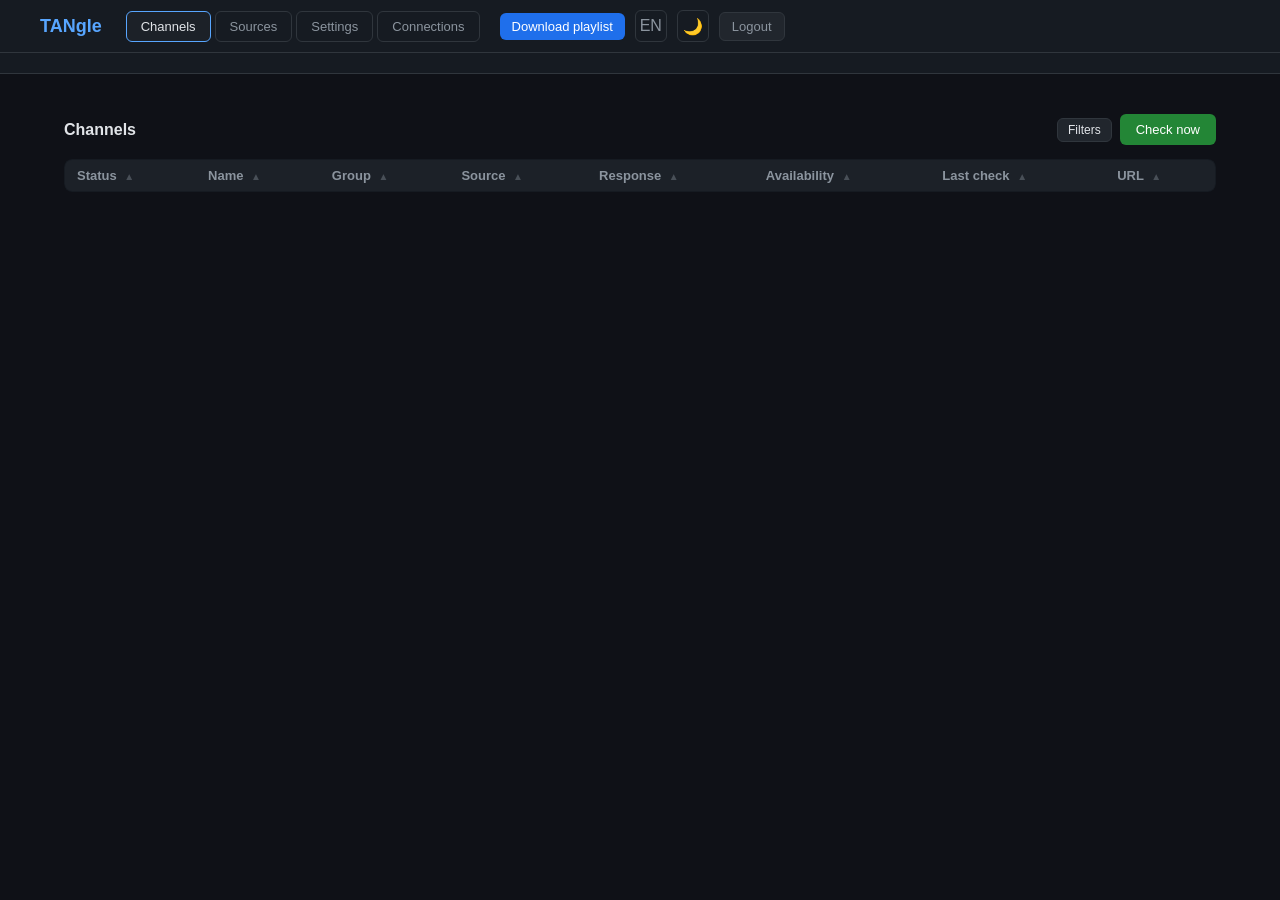
==== commit 354c94f4: "Add multilingual support (EN/RU) and UI improvements - Added translations.js with 100+ strings for E" ====
--- a/static/index.html
+++ b/static/index.html
@@ -4,6 +4,7 @@
     <meta charset="UTF-8">
     <meta name="viewport" content="width=device-width, initial-scale=1.0">
     <title>TANgle - IPTV Checker</title>
+    <script src="/static/translations.js"></script>
     <style>
         :root {
             --bg: #0f1117; --bg-card: #161b22; --bg-input: #0d1117; --bg-hover: #1c2128;
@@ -206,22 +207,26 @@
             <div class="header-left">
                 <h1>TANgle</h1>
                 <div class="nav">
-                    <button class="active" onclick="showPanel('channels', this)">Каналы</button>
-                    <button onclick="showPanel('sources', this)">Источники</button>
-                    <button onclick="showPanel('settings', this)">Настройки</button>
-                    <button onclick="showPanel('access', this)">Подключения</button>
+                    <button class="active" onclick="showPanel('channels', this)" data-t="nav_channels">Каналы</button>
+                    <button onclick="showPanel('sources', this)" data-t="nav_sources">Источники</button>
+                    <button onclick="showPanel('settings', this)" data-t="nav_settings">Настройки</button>
+                    <button onclick="showPanel('access', this)" data-t="nav_access">Подключения</button>
                 </div>
             </div>
             <div class="header-right">
-                <button class="btn-blue btn-small" onclick="downloadPlaylist()" style="background:var(--blue);color:#fff;border:none;padding:6px 12px;border-radius:6px;cursor:pointer;font-size:13px;">Скачать плейлист</button>
+                <button class="btn-blue btn-small" onclick="downloadPlaylist()" style="background:var(--blue);color:#fff;border:none;padding:6px 12px;border-radius:6px;cursor:pointer;font-size:13px;" data-t="btn_download">Скачать плейлист</button>
+                <button class="theme-btn" onclick="toggleLang()" id="lang-btn" title="Сменить язык">RU</button>
                 <button class="theme-btn" onclick="toggleTheme()" id="theme-btn" title="Сменить тему">🌙</button>
-                <button class="btn-logout" onclick="logout()">Выйти</button>
+                <button class="btn-logout" onclick="logout()" data-t="btn_logout">Выйти</button>
             </div>
         </div>
     </div>
 
     <div class="stats-bar" style="background:var(--bg-card);border-bottom:1px solid var(--border);padding:8px 24px;display:flex;justify-content:center;">
-        <div id="playlist-info" style="font-size:13px;color:var(--text-muted);max-width:1200px;width:100%;text-align:center;line-height:1.5;"></div>
+        <div style="max-width:1200px;width:100%;text-align:center;line-height:1.5;">
+            <div id="playlist-info" style="font-size:13px;color:var(--text-muted);"></div>
+            <div id="playlist-address" style="font-size:12px;color:var(--accent);margin-top:4px;"></div>
+        </div>
     </div>
 
     <div class="container">
@@ -233,37 +238,37 @@
         <div id="panel-channels" class="panel active">
             <div class="stats" id="stats-grid"></div>
             <div class="panel-header">
-                <h2>Каналы</h2>
+                <h2 data-t="nav_channels">Каналы</h2>
                 <div style="display:flex;gap:8px;align-items:center;">
-                    <button class="btn btn-secondary btn-small" onclick="toggleFilters('ch')" id="ch-filter-toggle">+ Фильтры</button>
-                    <button class="btn" onclick="triggerCheck()" id="check-btn">Проверить сейчас</button>
+                    <button class="btn btn-secondary btn-small" onclick="toggleFilters('ch')" id="ch-filter-toggle" data-t="btn_filters">+ Фильтры</button>
+                    <button class="btn" onclick="triggerCheck()" id="check-btn" data-t="btn_check">Проверить сейчас</button>
                 </div>
             </div>
             <div class="search-bar" id="ch-filters" style="display:none;">
-                <input type="text" id="ch-search" placeholder="Поиск каналов..." oninput="renderChannels()">
+                <input type="text" id="ch-search" data-t-placeholder="search_channels" placeholder="Поиск каналов..." oninput="renderChannels()">
                 <select id="ch-filter" onchange="renderChannels()">
-                    <option value="all">Все</option>
-                    <option value="alive">Живые</option>
-                    <option value="fast">Быстрые (&lt;1с)</option>
-                    <option value="medium">Средние (1-3с)</option>
-                    <option value="slow">Медленные (&gt;3с)</option>
-                    <option value="dead">Мёртвые</option>
-                    <option value="unchecked">Не проверены</option>
+                    <option value="all" data-t="filter_all">Все</option>
+                    <option value="alive" data-t="filter_alive">Живые</option>
+                    <option value="fast" data-t="filter_fast">Быстрые (&lt;1с)</option>
+                    <option value="medium" data-t="filter_medium">Средние (1-3с)</option>
+                    <option value="slow" data-t="filter_slow">Медленные (&gt;3с)</option>
+                    <option value="dead" data-t="filter_dead">Мёртвые</option>
+                    <option value="unchecked" data-t="filter_unchecked">Не проверены</option>
                 </select>
-                <select id="ch-group-filter" onchange="renderChannels()"><option value="">Все группы</option></select>
-                <select id="ch-source-filter" onchange="renderChannels()"><option value="">Все источники</option></select>
+                <select id="ch-group-filter" onchange="renderChannels()"><option value="" data-t="all_groups">Все группы</option></select>
+                <select id="ch-source-filter" onchange="renderChannels()"><option value="" data-t="all_sources">Все источники</option></select>
             </div>
             <div class="table-scroll">
                 <table>
                     <thead><tr>
-                        <th onclick="sortChannels('status')">Статус <span class="sort-arrow">▲</span></th>
-                        <th onclick="sortChannels('name')">Название <span class="sort-arrow">▲</span></th>
-                        <th onclick="sortChannels('group')">Группа <span class="sort-arrow">▲</span></th>
-                        <th onclick="sortChannels('source')">Источник <span class="sort-arrow">▲</span></th>
-                        <th onclick="sortChannels('response')">Отклик <span class="sort-arrow">▲</span></th>
-                        <th onclick="sortChannels('availability')">Доступность <span class="sort-arrow">▲</span></th>
-                        <th onclick="sortChannels('last_check')">Проверен <span class="sort-arrow">▲</span></th>
-                        <th onclick="sortChannels('url')">URL <span class="sort-arrow">▲</span></th>
+                        <th onclick="sortChannels('status')"><span data-t="col_status">Статус</span> <span class="sort-arrow">▲</span></th>
+                        <th onclick="sortChannels('name')"><span data-t="col_name">Название</span> <span class="sort-arrow">▲</span></th>
+                        <th onclick="sortChannels('group')"><span data-t="col_group">Группа</span> <span class="sort-arrow">▲</span></th>
+                        <th onclick="sortChannels('source')"><span data-t="col_source">Источник</span> <span class="sort-arrow">▲</span></th>
+                        <th onclick="sortChannels('response')"><span data-t="col_response">Отклик</span> <span class="sort-arrow">▲</span></th>
+                        <th onclick="sortChannels('availability')"><span data-t="col_availability">Доступность</span> <span class="sort-arrow">▲</span></th>
+                        <th onclick="sortChannels('last_check')"><span data-t="col_last_check">Проверен</span> <span class="sort-arrow">▲</span></th>
+                        <th onclick="sortChannels('url')"><span data-t="col_url">URL</span> <span class="sort-arrow">▲</span></th>
                     </tr></thead>
                     <tbody id="all-channels"></tbody>
                 </table>
@@ -273,24 +278,24 @@
 
         <div id="panel-sources" class="panel">
             <div class="panel-header">
-                <h2>Источники плейлистов</h2>
-                <button class="btn" onclick="showSourceModal()">Добавить источник</button>
+                <h2 data-t="sources_playlists">Источники плейлистов</h2>
+                <button class="btn" onclick="showSourceModal()" data-t="btn_add_source">Добавить источник</button>
             </div>
             <div class="table-scroll">
                 <table>
-                    <thead><tr><th>Название</th><th>URL</th><th>Статус</th><th>Каналов</th><th>Проверен</th><th>Активен</th><th>Действия</th></tr></thead>
+                    <thead><tr><th data-t="col_name">Название</th><th data-t="col_url">URL</th><th data-t="col_status">Статус</th><th data-t="col_channels_count">Каналов</th><th data-t="col_last_check">Проверен</th><th data-t="col_enabled">Активен</th><th data-t="col_actions">Действия</th></tr></thead>
                     <tbody id="sources-list"></tbody>
                 </table>
             </div>
 
             <div style="margin-top:28px;">
                 <div class="panel-header">
-                    <h2>Источники ТВ-программы (EPG)</h2>
-                    <button class="btn" onclick="showEPGSourceModal()">Добавить EPG источник</button>
+                    <h2 data-t="sources_epg">Источники ТВ-программы (EPG)</h2>
+                    <button class="btn" onclick="showEPGSourceModal()" data-t="btn_add_epg">Добавить EPG источник</button>
                 </div>
                 <div class="table-scroll">
                     <table>
-                        <thead><tr><th>Название</th><th>URL</th><th>Активен</th><th>Статус</th><th>Каналов</th><th>Обновлено</th><th>Действия</th></tr></thead>
+                        <thead><tr><th data-t="col_name">Название</th><th data-t="col_url">URL</th><th data-t="col_enabled">Активен</th><th data-t="col_status">Статус</th><th data-t="col_channels_count">Каналов</th><th>Обновлено</th><th data-t="col_actions">Действия</th></tr></thead>
                         <tbody id="epg-sources-list"></tbody>
                     </table>
                 </div>
@@ -313,97 +318,97 @@
                         <label>Параллельных потоков</label>
                         <input type="number" id="set-parallel" min="1" max="200">
                     </div>
-                    <button class="btn" onclick="saveSettings()">Сохранить</button>
+                    <button class="btn" onclick="saveSettings()" data-t="btn_save">Сохранить</button>
                 </div>
 
                 <div class="settings-card">
-                    <h3>Правила формирования плейлиста</h3>
+                    <h3 data-t="playlist_rules">Правила формирования плейлиста</h3>
                     <div class="form-group">
-                        <label>Минимальная доступность (%)</label>
+                        <label data-t="min_availability">Минимальная доступность (%)</label>
                         <input type="number" id="set-min-availability" min="0" max="100" step="5">
-                        <span style="font-size:11px;color:var(--text-muted);margin-top:4px;display:block;">Каналы с доступностью ниже этого значения не попадут в плейлист</span>
+                        <span style="font-size:11px;color:var(--text-muted);margin-top:4px;display:block;" data-t="min_availability_desc">Каналы с доступностью ниже этого значения не попадут в плейлист</span>
                     </div>
                     <div class="checkbox-group">
                         <div class="checkbox-item">
                             <input type="checkbox" id="pl-all" onchange="onPlaylistAllChange(this.checked)">
-                            <label for="pl-all">Все каналы</label>
-                            <span class="desc speed-fast">включает все категории</span>
+                            <label for="pl-all" data-t="all_channels">Все каналы</label>
+                            <span class="desc speed-fast" data-t="all_channels_desc">включает все категории</span>
                         </div>
                         <div class="checkbox-item">
                             <input type="checkbox" id="pl-fast" onchange="onPlaylistSubChange('fast', this.checked)">
-                            <label for="pl-fast">Быстрые <span class="speed-fast">(&lt;1с)</span></label>
-                            <span class="desc">зелёные</span>
+                            <label for="pl-fast"><span data-t="fast_channels">Быстрые</span> <span class="speed-fast">(&lt;1с)</span></label>
+                            <span class="desc" data-t="fast_desc">зелёные</span>
                         </div>
                         <div class="checkbox-item">
                             <input type="checkbox" id="pl-medium" onchange="onPlaylistSubChange('medium', this.checked)">
-                            <label for="pl-medium">Средние <span class="speed-medium">(1-3с)</span></label>
-                            <span class="desc">жёлтые</span>
+                            <label for="pl-medium"><span data-t="medium_channels">Средние</span> <span class="speed-medium">(1-3с)</span></label>
+                            <span class="desc" data-t="medium_desc">жёлтые</span>
                         </div>
                         <div class="checkbox-item">
                             <input type="checkbox" id="pl-slow" onchange="onPlaylistSubChange('slow', this.checked)">
-                            <label for="pl-slow">Медленные <span class="speed-slow">(&gt;3с)</span></label>
-                            <span class="desc">красные</span>
+                            <label for="pl-slow"><span data-t="slow_channels">Медленные</span> <span class="speed-slow">(&gt;3с)</span></label>
+                            <span class="desc" data-t="slow_desc">красные</span>
                         </div>
                     </div>
                     <div style="margin-top:12px;">
-                        <button class="btn" onclick="savePlaylistSettings()">Сохранить правила</button>
+                        <button class="btn" onclick="savePlaylistSettings()" data-t="btn_save_rules">Сохранить правила</button>
                     </div>
                 </div>
 
                 <div class="settings-card">
-                    <h3>Авторизация</h3>
+                    <h3 data-t="auth">Авторизация</h3>
                     <div class="form-group">
-                        <label>Логин</label>
+                        <label data-t="label_login">Логин</label>
                         <input type="text" id="set-login">
                     </div>
                     <div class="form-group">
-                        <label>Пароль</label>
+                        <label data-t="label_password">Пароль</label>
                         <input type="password" id="set-password">
                     </div>
                     <div class="form-group">
-                        <label>Повторите пароль</label>
+                        <label data-t="label_password_repeat">Повторите пароль</label>
                         <input type="password" id="set-password-repeat">
                     </div>
-                    <button class="btn" onclick="saveAuthSettings()">Сохранить</button>
+                    <button class="btn" onclick="saveAuthSettings()" data-t="btn_save_auth">Сохранить</button>
                 </div>
 
                 <div class="settings-card">
-                    <h3>Состояние планировщика</h3>
+                    <h3 data-t="scheduler_status">Состояние планировщика</h3>
                     <div id="scheduler-status"></div>
                 </div>
 
                 <div class="settings-card">
-                    <h3>ТВ-программа (EPG)</h3>
+                    <h3 data-t="epg_settings">ТВ-программа (EPG)</h3>
                     <div class="form-group">
-                        <label>Интервал обновления кэша EPG (секунды)</label>
+                        <label data-t="epg_update_interval">Интервал обновления кэша EPG (секунды)</label>
                         <input type="number" id="set-epg-interval" min="3600" step="3600">
                     </div>
-                    <button class="btn" onclick="saveSettings()">Сохранить</button>
+                    <button class="btn" onclick="saveSettings()" data-t="btn_save">Сохранить</button>
                 </div>
 
                 <div class="settings-card">
-                    <h3>Статистика доступности</h3>
+                    <h3 data-t="availability_settings">Статистика доступности</h3>
                     <div class="form-group">
-                        <label>Период расчёта (дни)</label>
+                        <label data-t="availability_period">Период расчёта (дни)</label>
                         <input type="number" id="set-availability-period" min="1" max="365">
-                        <span style="font-size:11px;color:var(--text-muted);margin-top:4px;display:block;">За сколько дней считать процент доступности канала</span>
+                        <span style="font-size:11px;color:var(--text-muted);margin-top:4px;display:block;" data-t="availability_period_desc">За сколько дней считать процент доступности канала</span>
                     </div>
-                    <button class="btn" onclick="saveSettings()">Сохранить</button>
+                    <button class="btn" onclick="saveSettings()" data-t="btn_save">Сохранить</button>
                 </div>
             </div>
         </div>
 
         <div id="panel-access" class="panel">
             <div class="panel-header">
-                <h2>Статистика подключений</h2>
-                <button class="btn btn-secondary btn-small" onclick="toggleFilters('access')" id="access-filter-toggle">+ Фильтры</button>
+                <h2 data-t="access_stats">Статистика подключений</h2>
+                <button class="btn btn-secondary btn-small" onclick="toggleFilters('access')" id="access-filter-toggle" data-t="btn_filters">+ Фильтры</button>
             </div>
             <div class="stats" id="access-stats"></div>
             <div class="search-bar" id="access-filters" style="display:none;">
                 <select id="access-filter" onchange="loadAccessLog()">
-                    <option value="">Все</option>
-                    <option value="playlist">Плейлист</option>
-                    <option value="epg">ТВ-программа</option>
+                    <option value="" data-t="filter_all">Все</option>
+                    <option value="playlist" data-t="filter_playlists">Плейлист</option>
+                    <option value="epg" data-t="filter_epg">ТВ-программа</option>
                 </select>
                 <input type="date" id="access-date-from" onchange="loadAccessLog()">
                 <input type="date" id="access-date-to" onchange="loadAccessLog()">
@@ -411,10 +416,10 @@
             <div class="table-scroll">
                 <table>
                     <thead><tr>
-                        <th>Время</th>
-                        <th>Эндпоинт</th>
-                        <th>IP адрес</th>
-                        <th>Устройство</th>
+                        <th data-t="col_time">Время</th>
+                        <th data-t="col_endpoint">Эндпоинт</th>
+                        <th data-t="col_ip">IP адрес</th>
+                        <th data-t="col_device">Устройство</th>
                     </tr></thead>
                     <tbody id="access-log"></tbody>
                 </table>
@@ -422,8 +427,8 @@
             <div style="margin-top:10px;display:flex;align-items:center;justify-content:space-between;">
                 <span id="access-info" style="font-size:12px;color:var(--text-muted);"></span>
                 <div style="display:flex;gap:6px;">
-                    <button class="btn btn-secondary btn-small" id="access-prev" onclick="accessPage(-1)" disabled>← Назад</button>
-                    <button class="btn btn-secondary btn-small" id="access-next" onclick="accessPage(1)" disabled>Вперёд →</button>
+                    <button class="btn btn-secondary btn-small" id="access-prev" onclick="accessPage(-1)" disabled data-t="btn_prev">← Назад</button>
+                    <button class="btn btn-secondary btn-small" id="access-next" onclick="accessPage(1)" disabled data-t="btn_next">Вперёд →</button>
                 </div>
             </div>
         </div>
@@ -431,46 +436,46 @@
 
     <div class="modal-overlay" id="source-modal">
         <div class="modal">
-            <h3 id="modal-title">Добавить источник</h3>
+            <h3 id="modal-title" data-t="add_source">Добавить источник</h3>
             <input type="hidden" id="src-edit-id">
             <div class="form-group">
-                <label>Название</label>
-                <input type="text" id="src-name" placeholder="Например: IPTV Org Russian">
+                <label data-t="label_name">Название</label>
+                <input type="text" id="src-name" data-t-placeholder="source_name_placeholder" placeholder="Например: IPTV Org Russian">
             </div>
             <div class="form-group">
-                <label>URL (.m3u / .m3u8)</label>
-                <input type="url" id="src-url" placeholder="https://example.com/playlist.m3u">
+                <label data-t="label_url">URL (.m3u / .m3u8)</label>
+                <input type="url" id="src-url" data-t-placeholder="source_url_placeholder" placeholder="https://example.com/playlist.m3u">
             </div>
             <div class="form-group" style="display:flex;align-items:center;gap:10px;">
                 <label class="toggle"><input type="checkbox" id="src-enabled" checked><span class="slider"></span></label>
-                <span>Активен</span>
+                <span data-t="label_enabled">Активен</span>
             </div>
             <div class="form-actions">
-                <button class="btn btn-secondary" onclick="closeSourceModal()">Отмена</button>
-                <button class="btn" onclick="saveSource()">Сохранить</button>
+                <button class="btn btn-secondary" onclick="closeSourceModal()" data-t="btn_cancel">Отмена</button>
+                <button class="btn" onclick="saveSource()" data-t="btn_save">Сохранить</button>
             </div>
         </div>
     </div>
 
     <div class="modal-overlay" id="epg-source-modal">
         <div class="modal">
-            <h3 id="epg-modal-title">Добавить EPG источник</h3>
+            <h3 id="epg-modal-title" data-t="add_epg_source">Добавить EPG источник</h3>
             <input type="hidden" id="epg-src-edit-id">
             <div class="form-group">
-                <label>Название</label>
+                <label data-t="label_name">Название</label>
                 <input type="text" id="epg-src-name" placeholder="Например: EPG It999">
             </div>
             <div class="form-group">
-                <label>URL (.xml.gz / .xml)</label>
+                <label data-t="label_epg_url">URL (.xml.gz / .xml)</label>
                 <input type="url" id="epg-src-url" placeholder="http://epg.it999.ru/edem.xml.gz">
             </div>
             <div class="form-group" style="display:flex;align-items:center;gap:10px;">
                 <label class="toggle"><input type="checkbox" id="epg-src-enabled" checked><span class="slider"></span></label>
-                <span>Активен</span>
+                <span data-t="label_enabled">Активен</span>
             </div>
             <div class="form-actions">
-                <button class="btn btn-secondary" onclick="closeEPGSourceModal()">Отмена</button>
-                <button class="btn" onclick="saveEPGSource()">Сохранить</button>
+                <button class="btn btn-secondary" onclick="closeEPGSourceModal()" data-t="btn_cancel">Отмена</button>
+                <button class="btn" onclick="saveEPGSource()" data-t="btn_save">Сохранить</button>
             </div>
         </div>
     </div>
@@ -509,7 +514,21 @@
         document.getElementById('theme-btn').title = next.name;
     }
 
+    function applyTranslations() {
+        document.querySelectorAll('[data-t]').forEach(el => {
+            el.textContent = t(el.getAttribute('data-t'));
+        });
+        document.querySelectorAll('[data-t-placeholder]').forEach(el => {
+            el.placeholder = t(el.getAttribute('data-t-placeholder'));
+        });
+        document.querySelectorAll('[data-t-title]').forEach(el => {
+            el.title = t(el.getAttribute('data-t-title'));
+        });
+    }
+
     initTheme();
+    initLang();
+    applyTranslations();
 
     function api(url, opts = {}) {
         return fetch(url, { headers: { 'Content-Type': 'application/json' }, ...opts })
@@ -525,6 +544,7 @@
         if (name === 'sources') { loadSources(); loadEPGSources(); }
         if (name === 'settings') loadSettings();
         if (name === 'access') { loadAccessStats(); loadAccessLog(); }
+        applyTranslations();
     }
 
     async function loadChannelsPanel() {
@@ -536,16 +556,16 @@
         ]);
         loadPlaylistInfo();
         document.getElementById('stats-grid').innerHTML = `
-            <div class="stat-card"><div class="value">${stats.total_channels}</div><div class="label">Всего каналов</div></div>
-            <div class="stat-card green"><div class="value">${stats.alive_channels}</div><div class="label">Живые</div></div>
-            <div class="stat-card red"><div class="value">${stats.dead_channels}</div><div class="label">Мёртвые</div></div>
-            <div class="stat-card yellow"><div class="value">${stats.sources}</div><div class="label">Источников плейлистов</div></div>
-            <div class="stat-card"><div class="value">${epgSources.length}</div><div class="label">Источников ТВ-программ</div></div>
-            <div class="stat-card"><div class="value">${stats.avg_response_ms != null ? Math.round(stats.avg_response_ms) + 'мс' : '-'}</div><div class="label">Средний отклик</div></div>
+            <div class="stat-card"><div class="value">${stats.total_channels}</div><div class="label">${t('total_channels')}</div></div>
+            <div class="stat-card green"><div class="value">${stats.alive_channels}</div><div class="label">${t('alive')}</div></div>
+            <div class="stat-card red"><div class="value">${stats.dead_channels}</div><div class="label">${t('dead')}</div></div>
+            <div class="stat-card yellow"><div class="value">${stats.sources}</div><div class="label">${t('playlist_sources')}</div></div>
+            <div class="stat-card"><div class="value">${epgSources.length}</div><div class="label">${t('epg_sources')}</div></div>
+            <div class="stat-card"><div class="value">${stats.avg_response_ms != null ? Math.round(stats.avg_response_ms) + 'ms' : '-'}</div><div class="label">${t('avg_response')}</div></div>
         `;
         const btn = document.getElementById('check-btn');
         btn.disabled = status.in_progress;
-        btn.textContent = status.in_progress ? 'Проверка...' : 'Проверить сейчас';
+        btn.textContent = status.in_progress ? t('checking') : t('btn_check');
         if (status.in_progress) pollCheckStatus();
         await loadAllChannels();
     }
@@ -585,11 +605,11 @@
     }
 
     function statusText(ch) {
-        if (ch.last_check == null) return 'Не проверен';
-        if (!ch.is_alive) return 'Мёртвый';
-        if (ch.response_time_ms < 1000) return 'Быстрый';
-        if (ch.response_time_ms < 3000) return 'Средний';
-        return 'Медленный';
+        if (ch.last_check == null) return t('status_unknown');
+        if (!ch.is_alive) return t('status_dead');
+        if (ch.response_time_ms < 1000) return t('status_alive');
+        if (ch.response_time_ms < 3000) return t('status_alive');
+        return t('status_alive');
     }
 
     function statusDot(ch) {
@@ -662,23 +682,26 @@
         try {
             const info = await api('/api/playlist/info');
             const el = document.getElementById('playlist-info');
-            const lastCheck = info.last_check ? fmtDate(info.last_check) : 'не проверялся';
-            const lastEpg = info.last_epg_update ? fmtDate(info.last_epg_update) : 'не обновлялась';
-            const epgInfo = info.epg_channel_count > 0 ? ` | ТВ-программа: <strong>${info.epg_channel_count}</strong> каналов | Кэш: <strong>${lastEpg}</strong>` : '';
-            el.innerHTML = `<span>Плейлист: <strong><span id="playlist-count">${info.channel_count}</span></strong> каналов</span> <span style="margin:0 12px;color:var(--border);">|</span> <span>Последняя проверка: <strong>${lastCheck}</strong></span>${epgInfo}`;
+            const addrEl = document.getElementById('playlist-address');
+            const lastCheck = info.last_check ? fmtDate(info.last_check) : t('not_checked');
+            const lastEpg = info.last_epg_update ? fmtDate(info.last_epg_update) : t('never');
+            const epgInfo = info.epg_channel_count > 0 ? ` | ${t('tvg_program')}: <strong>${info.epg_channel_count}</strong> ${t('channels_word')} | ${t('cache')}: <strong>${lastEpg}</strong>` : '';
+            el.innerHTML = `<span>${t('playlist_info')}: <strong><span id="playlist-count">${info.channel_count}</span></strong> ${t('channels_word')}</span> <span style="margin:0 12px;color:var(--border);">|</span> <span>${t('last_check')}: <strong>${lastCheck}</strong></span>${epgInfo}`;
+            const baseUrl = window.location.origin;
+            addrEl.innerHTML = `${t('playlist_address')}: <a href="${baseUrl}/rus_fixed.m3u" target="_blank" style="color:var(--accent);text-decoration:underline;">${baseUrl}/rus_fixed.m3u</a> &nbsp;|&nbsp; ${t('epg_address')}: <a href="${baseUrl}/epg.xml" target="_blank" style="color:var(--accent);text-decoration:underline;">${baseUrl}/epg.xml</a>`;
         } catch(e) {}
     }
 
     async function triggerCheck() {
         try {
             await api('/api/check', { method: 'POST' });
-            toast('Проверка запущена');
+            toast(t('toast_check_started'));
             document.getElementById('check-btn').disabled = true;
-            document.getElementById('check-btn').textContent = 'Проверка...';
+            document.getElementById('check-btn').textContent = t('checking');
             showProgress(true);
             pollCheckStatus();
         } catch(e) {
-            if (e.status === 409) toast('Проверка уже выполняется', 'error');
+            if (e.status === 409) toast(t('toast_check_running'), 'error');
         }
     }
 
@@ -698,9 +721,9 @@
             if (!s.in_progress) {
                 clearInterval(iv);
                 document.getElementById('check-btn').disabled = false;
-                document.getElementById('check-btn').textContent = 'Проверить сейчас';
+                document.getElementById('check-btn').textContent = t('btn_check');
                 showProgress(false);
-                toast('Проверка завершена');
+                toast(t('toast_check_completed'));
                 loadChannelsPanel();
             }
         }, 1500);
@@ -709,16 +732,16 @@
     async function loadSources() {
         allSourcesData = await api('/api/sources');
         document.getElementById('sources-list').innerHTML = allSourcesData.length === 0
-            ? '<tr><td colspan="7" class="empty-state"><p>Источники ещё не добавлены</p></td></tr>'
+            ? `<tr><td colspan="7" class="empty-state"><p>${t('empty_sources')}</p></td></tr>`
             : allSourcesData.map(s => {
                 let statusHtml;
                 if (s.last_check == null) {
-                    statusHtml = '<span class="status-dot unknown"></span>Не проверен';
+                    statusHtml = `<span class="status-dot unknown"></span>${t('source_not_checked')}`;
                 } else if (s.is_alive) {
-                    const msText = s.response_time_ms ? ` (${Math.round(s.response_time_ms)}мс)` : '';
-                    statusHtml = `<span class="status-dot alive"></span>Доступен${msText}`;
+                    const msText = s.response_time_ms ? ` (${Math.round(s.response_time_ms)}ms)` : '';
+                    statusHtml = `<span class="status-dot alive"></span>${t('source_available')}${msText}`;
                 } else {
-                    statusHtml = `<span class="status-dot dead"></span>Недоступен`;
+                    statusHtml = `<span class="status-dot dead"></span>${t('source_unavailable')}`;
                 }
                 return `<tr>
                     <td><strong>${esc(s.name)}</strong></td>
@@ -728,14 +751,14 @@
                     <td>${s.last_check ? fmtDate(s.last_check) : '-'}</td>
                     <td><label class="toggle"><input type="checkbox" ${s.enabled ? 'checked' : ''} onchange="toggleSource(${s.id}, this.checked)"><span class="slider"></span></label></td>
                     <td>
-                        <button class="btn btn-secondary btn-small" onclick="editSource(${s.id})" title="Редактировать">✏️</button>
-                        <button class="btn btn-danger btn-small" onclick="deleteSource(${s.id})" title="Удалить">🗑️</button>
+                        <button class="btn btn-secondary btn-small" onclick="editSource(${s.id})" title="${t('edit_source')}">✏️</button>
+                        <button class="btn btn-danger btn-small" onclick="deleteSource(${s.id})" title="${t('btn_delete')}">🗑️</button>
                     </td>
                 </tr>`;
             }).join('');
         const sel = document.getElementById('ch-source-filter');
         const cur = sel.value;
-        sel.innerHTML = '<option value="">Все источники</option>' + allSourcesData.map(s => `<option value="${s.id}">${esc(s.name)}</option>`).join('');
+        sel.innerHTML = `<option value="">${t('all_sources')}</option>` + allSourcesData.map(s => `<option value="${s.id}">${esc(s.name)}</option>`).join('');
         sel.value = cur;
     }
 
@@ -744,17 +767,17 @@
     async function loadEPGSources() {
         allEPGSourcesData = await api('/api/epg-sources');
         document.getElementById('epg-sources-list').innerHTML = allEPGSourcesData.length === 0
-            ? '<tr><td colspan="7" class="empty-state"><p>EPG источники ещё не добавлены</p></td></tr>'
+            ? `<tr><td colspan="7" class="empty-state"><p>${t('empty_epg_sources')}</p></td></tr>`
             : allEPGSourcesData.map(s => {
                 let statusHtml;
                 if (s.last_check == null) {
-                    statusHtml = '<span class="status-dot unknown"></span>Не проверен';
+                    statusHtml = `<span class="status-dot unknown"></span>${t('source_not_checked')}`;
                 } else if (s.is_alive) {
-                    const msText = s.response_time_ms ? ` (${Math.round(s.response_time_ms)}мс)` : '';
-                    statusHtml = `<span class="status-dot alive"></span>Доступен${msText}`;
+                    const msText = s.response_time_ms ? ` (${Math.round(s.response_time_ms)}ms)` : '';
+                    statusHtml = `<span class="status-dot alive"></span>${t('source_available')}${msText}`;
                 } else {
                     const errText = s.error_message ? ` — ${esc(s.error_message.substring(0, 60))}` : '';
-                    statusHtml = `<span class="status-dot dead"></span>Недоступен${errText}`;
+                    statusHtml = `<span class="status-dot dead"></span>${t('source_unavailable')}${errText}`;
                 }
                 return `<tr>
                     <td><strong>${esc(s.name)}</strong></td>
@@ -764,8 +787,8 @@
                     <td>${s.channel_count || 0}</td>
                     <td>${s.last_download ? fmtDate(s.last_download) : 'Никогда'}</td>
                     <td>
-                        <button class="btn btn-secondary btn-small" onclick="editEPGSource(${s.id})" title="Редактировать">✏️</button>
-                        <button class="btn btn-danger btn-small" onclick="deleteEPGSource(${s.id})" title="Удалить">🗑️</button>
+                        <button class="btn btn-secondary btn-small" onclick="editEPGSource(${s.id})" title="${t('edit_epg_source')}">✏️</button>
+                        <button class="btn btn-danger btn-small" onclick="deleteEPGSource(${s.id})" title="${t('btn_delete')}">🗑️</button>
                     </td>
                 </tr>`;
             }).join('');
@@ -775,13 +798,13 @@
         document.getElementById('epg-source-modal').classList.add('show');
         if (id) {
             const s = allEPGSourcesData.find(x => x.id === id);
-            document.getElementById('epg-modal-title').textContent = 'Редактировать EPG источник';
+            document.getElementById('epg-modal-title').textContent = t('edit_epg_source');
             document.getElementById('epg-src-edit-id').value = id;
             document.getElementById('epg-src-name').value = s.name;
             document.getElementById('epg-src-url').value = s.url;
             document.getElementById('epg-src-enabled').checked = s.enabled;
         } else {
-            document.getElementById('epg-modal-title').textContent = 'Добавить EPG источник';
+            document.getElementById('epg-modal-title').textContent = t('add_epg_source');
             document.getElementById('epg-src-edit-id').value = '';
             document.getElementById('epg-src-name').value = '';
             document.getElementById('epg-src-url').value = '';
@@ -794,25 +817,25 @@
     async function saveEPGSource() {
         const id = document.getElementById('epg-src-edit-id').value;
         const data = { name: document.getElementById('epg-src-name').value, url: document.getElementById('epg-src-url').value, enabled: document.getElementById('epg-src-enabled').checked };
-        if (!data.name || !data.url) { toast('Укажите название и URL', 'error'); return; }
+        if (!data.name || !data.url) { toast(t('toast_name_url_required'), 'error'); return; }
         try {
             if (id) {
                 await api(`/api/epg-sources/${id}`, { method: 'PUT', body: JSON.stringify(data) });
             } else {
                 const btn = document.querySelector('#epg-source-modal .btn:not(.btn-secondary)');
-                if (btn) { btn.disabled = true; btn.textContent = 'Проверка...'; }
+                if (btn) { btn.disabled = true; btn.textContent = t('checking'); }
                 const res = await api('/api/epg-sources', { method: 'POST', body: JSON.stringify(data) });
-                if (btn) { btn.disabled = false; btn.textContent = 'Сохранить'; }
+                if (btn) { btn.disabled = false; btn.textContent = t('btn_save'); }
                 if (res.channels_found !== undefined) {
-                    toast(`EPG источник добавлен: ${res.channels_found} каналов`);
+                    toast(`${t('toast_epg_added')}: ${res.channels_found} ${t('channels_word')}`);
                 }
             }
             closeEPGSourceModal();
-            if (id) toast('EPG источник обновлён');
+            if (id) toast(t('toast_epg_updated'));
             loadEPGSources();
         } catch(e) {
             const btn = document.querySelector('#epg-source-modal .btn:not(.btn-secondary)');
-            if (btn) { btn.disabled = false; btn.textContent = 'Сохранить'; }
+            if (btn) { btn.disabled = false; btn.textContent = t('btn_save'); }
             const msg = e.json ? (await e.json()).detail : 'Ошибка сохранения';
             toast(msg, 'error');
         }
@@ -821,15 +844,15 @@
     function editEPGSource(id) { showEPGSourceModal(id); }
 
     async function deleteEPGSource(id) {
-        if (!confirm('Удалить EPG источник?')) return;
+        if (!confirm(t('confirm_delete_epg'))) return;
         await api(`/api/epg-sources/${id}`, { method: 'DELETE' });
-        toast('EPG источник удалён');
+        toast(t('toast_epg_deleted'));
         loadEPGSources();
     }
 
     async function toggleEPGSource(id, enabled) {
         await api(`/api/epg-sources/${id}`, { method: 'PUT', body: JSON.stringify({ enabled }) });
-        toast(enabled ? 'EPG источник включён' : 'EPG источник отключён');
+        toast(enabled ? t('toast_epg_enabled') : t('toast_epg_disabled'));
     }
 
     async function loadAllChannels() {
@@ -837,7 +860,7 @@
         const groups = [...new Set(allChannelsData.map(c => c.group_title))].sort();
         const sel = document.getElementById('ch-group-filter');
         const curGrp = sel.value;
-        sel.innerHTML = '<option value="">Все группы</option>' + groups.map(g => `<option value="${esc(g)}">${esc(g)}</option>`).join('');
+        sel.innerHTML = `<option value="">${t('all_groups')}</option>` + groups.map(g => `<option value="${esc(g)}">${esc(g)}</option>`).join('');
         sel.value = curGrp;
         renderChannels();
     }
@@ -861,9 +884,9 @@
         });
         filtered = sortArray(filtered, chSortKey, chSortAsc);
         document.getElementById('all-channels').innerHTML = filtered.length === 0
-            ? '<tr><td colspan="7" class="empty-state"><p>Каналы не найдены</p></td></tr>'
+            ? `<tr><td colspan="7" class="empty-state"><p>${t('empty_channels')}</p></td></tr>`
             : filtered.map(c => chRow(c, true)).join('');
-        document.getElementById('channels-count').textContent = `Показано: ${filtered.length} из ${allChannelsData.length}`;
+        document.getElementById('channels-count').textContent = `${t('channels_shown')}: ${filtered.length} ${t('channels_of')} ${allChannelsData.length}`;
         updateSortIndicators('panel-channels', chSortKey, chSortAsc);
     }
 
@@ -877,13 +900,13 @@
         document.getElementById('source-modal').classList.add('show');
         if (id) {
             const s = allSourcesData.find(x => x.id === id);
-            document.getElementById('modal-title').textContent = 'Редактировать источник';
+            document.getElementById('modal-title').textContent = t('edit_source');
             document.getElementById('src-edit-id').value = id;
             document.getElementById('src-name').value = s.name;
             document.getElementById('src-url').value = s.url;
             document.getElementById('src-enabled').checked = s.enabled;
         } else {
-            document.getElementById('modal-title').textContent = 'Добавить источник';
+            document.getElementById('modal-title').textContent = t('add_source');
             document.getElementById('src-edit-id').value = '';
             document.getElementById('src-name').value = '';
             document.getElementById('src-url').value = '';
@@ -896,29 +919,29 @@
     async function saveSource() {
         const id = document.getElementById('src-edit-id').value;
         const data = { name: document.getElementById('src-name').value, url: document.getElementById('src-url').value, enabled: document.getElementById('src-enabled').checked };
-        if (!data.name || !data.url) { toast('Укажите название и URL', 'error'); return; }
+        if (!data.name || !data.url) { toast(t('toast_name_url_required'), 'error'); return; }
         if (id) {
             await api(`/api/sources/${id}`, { method: 'PUT', body: JSON.stringify(data) });
         } else {
             await api('/api/sources', { method: 'POST', body: JSON.stringify(data) });
         }
         closeSourceModal();
-        toast(id ? 'Источник обновлён' : 'Источник добавлен');
+        toast(id ? t('toast_source_updated') : t('toast_source_added'));
         loadSources();
     }
 
     function editSource(id) { showSourceModal(id); }
 
     async function deleteSource(id) {
-        if (!confirm('Удалить источник и все его каналы?')) return;
+        if (!confirm(t('confirm_delete_source'))) return;
         await api(`/api/sources/${id}`, { method: 'DELETE' });
-        toast('Источник удалён');
+        toast(t('toast_source_deleted'));
         loadSources();
     }
 
     async function toggleSource(id, enabled) {
         await api(`/api/sources/${id}`, { method: 'PUT', body: JSON.stringify({ enabled }) });
-        toast(enabled ? 'Источник включён' : 'Источник отключён');
+        toast(enabled ? t('toast_source_enabled') : t('toast_source_disabled'));
     }
 
     async function loadSettings() {
@@ -935,9 +958,9 @@
         document.getElementById('set-min-availability').value = s.min_availability;
         document.getElementById('set-epg-interval').value = s.epg_update_interval;
         document.getElementById('set-availability-period').value = s.availability_period_days;
-        let html = `<p style="margin-bottom:6px;">Статус: <strong>${status.in_progress ? 'Проверка...' : 'Ожидание'}</strong></p>`;
-        if (status.last_check) html += `<p style="font-size:12px;color:var(--text-muted);">Последняя: ${fmtDate(status.last_check)}</p>`;
-        if (status.next_check) html += `<p style="font-size:12px;color:var(--text-muted);">Следующая: ${fmtDate(status.next_check)}</p>`;
+        let html = `<p style="margin-bottom:6px;">${t('col_status')}: <strong>${status.in_progress ? t('checking') : t('status_waiting')}</strong></p>`;
+        if (status.last_check) html += `<p style="font-size:12px;color:var(--text-muted);">${t('last')}: ${fmtDate(status.last_check)}</p>`;
+        if (status.next_check) html += `<p style="font-size:12px;color:var(--text-muted);">${t('next')}: ${fmtDate(status.next_check)}</p>`;
         document.getElementById('scheduler-status').innerHTML = html;
     }
 
@@ -949,7 +972,7 @@
             epg_update_interval: parseInt(document.getElementById('set-epg-interval').value),
             availability_period_days: parseInt(document.getElementById('set-availability-period').value),
         })});
-        toast('Настройки сохранены');
+        toast(t('toast_settings_saved'));
     }
 
     async function savePlaylistSettings() {
@@ -962,14 +985,14 @@
         })});
         const res = await api('/api/playlist/generate', { method: 'POST' });
         document.getElementById('playlist-count').textContent = res.channel_count;
-        toast('Правила сохранены, плейлист обновлён: ' + res.channel_count + ' каналов');
+        toast(t('toast_rules_saved') + ': ' + res.channel_count + ' ' + t('channels_word'));
     }
 
     async function saveAuthSettings() {
         const password = document.getElementById('set-password').value;
         const passwordRepeat = document.getElementById('set-password-repeat').value;
         if (password !== passwordRepeat) {
-            toast('Пароли не совпадают', 'error');
+            toast(t('toast_passwords_mismatch'), 'error');
             return;
         }
         await api('/api/settings', { method: 'PUT', body: JSON.stringify({
@@ -978,7 +1001,7 @@
         })});
         document.getElementById('set-password').value = '';
         document.getElementById('set-password-repeat').value = '';
-        toast('Авторизация сохранена');
+        toast(t('toast_auth_saved'));
     }
 
     function onPlaylistAllChange(checked) {
@@ -1016,10 +1039,10 @@
     async function loadAccessStats() {
         const stats = await api('/api/access/stats');
         document.getElementById('access-stats').innerHTML = `
-            <div class="stat-card"><div class="value">${stats.total}</div><div class="label">Всего запросов</div></div>
-            <div class="stat-card green"><div class="value">${stats.playlist}</div><div class="label">Плейлист</div></div>
-            <div class="stat-card yellow"><div class="value">${stats.epg}</div><div class="label">ТВ-программа</div></div>
-            <div class="stat-card"><div class="value">${stats.unique_ips}</div><div class="label">Уникальных IP</div></div>
+            <div class="stat-card"><div class="value">${stats.total}</div><div class="label">${t('total_requests')}</div></div>
+            <div class="stat-card green"><div class="value">${stats.playlist}</div><div class="label">${t('filter_playlists')}</div></div>
+            <div class="stat-card yellow"><div class="value">${stats.epg}</div><div class="label">${t('filter_epg')}</div></div>
+            <div class="stat-card"><div class="value">${stats.unique_ips}</div><div class="label">${t('unique_ips')}</div></div>
         `;
     }
 
@@ -1034,7 +1057,7 @@
         const data = await api(url);
         const log = data.items;
         document.getElementById('access-log').innerHTML = log.length === 0
-            ? '<tr><td colspan="4" class="empty-state"><p>Нет записей</p></td></tr>'
+            ? `<tr><td colspan="4" class="empty-state"><p>${t('no_records')}</p></td></tr>`
             : log.map(l => `<tr>
                 <td>${fmtDate(l.timestamp)}</td>
                 <td><span class="group-badge">${esc(l.endpoint)}</span></td>
@@ -1043,7 +1066,7 @@
             </tr>`).join('');
         const totalPages = Math.ceil(data.total / accessLimit);
         const curPage = Math.floor(accessOffset / accessLimit) + 1;
-        document.getElementById('access-info').textContent = `Показано ${log.length} из ${data.total} (стр. ${curPage}/${totalPages || 1})`;
+        document.getElementById('access-info').textContent = `${t('showing')} ${log.length} ${t('channels_of')} ${data.total} (${t('page')} ${curPage}/${totalPages || 1})`;
         document.getElementById('access-prev').disabled = accessOffset === 0;
         document.getElementById('access-next').disabled = accessOffset + accessLimit >= data.total;
     }
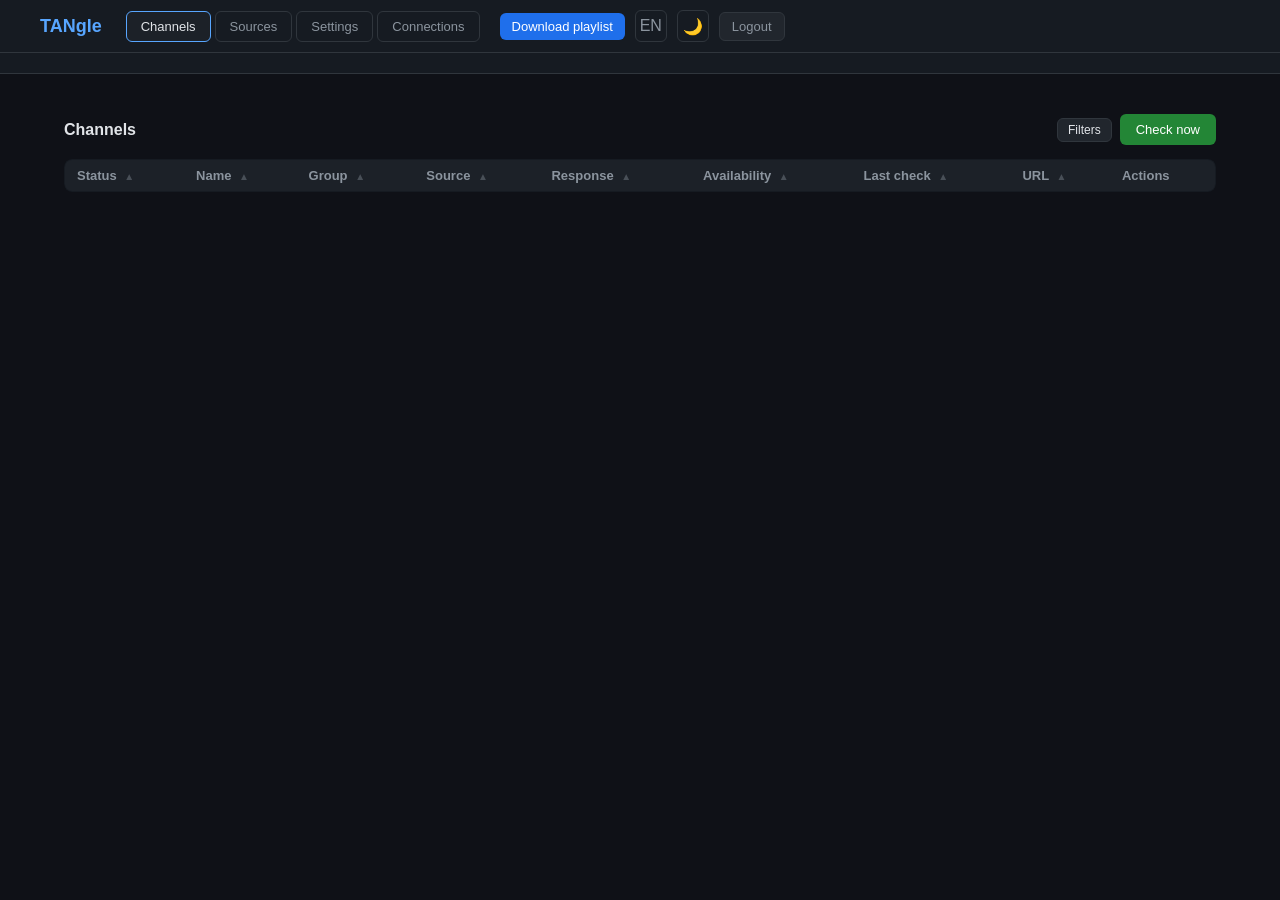
==== commit eb1394e5: "v2.0: Channel management, access statistics, multilingual UI - Channel checkboxes: enable/disable ch" ====
--- a/static/index.html
+++ b/static/index.html
@@ -269,6 +269,7 @@
                         <th onclick="sortChannels('availability')"><span data-t="col_availability">Доступность</span> <span class="sort-arrow">▲</span></th>
                         <th onclick="sortChannels('last_check')"><span data-t="col_last_check">Проверен</span> <span class="sort-arrow">▲</span></th>
                         <th onclick="sortChannels('url')"><span data-t="col_url">URL</span> <span class="sort-arrow">▲</span></th>
+                        <th data-t="col_actions">Действия</th>
                     </tr></thead>
                     <tbody id="all-channels"></tbody>
                 </table>
@@ -410,8 +411,8 @@
                     <option value="playlist" data-t="filter_playlists">Плейлист</option>
                     <option value="epg" data-t="filter_epg">ТВ-программа</option>
                 </select>
-                <input type="date" id="access-date-from" onchange="loadAccessLog()">
-                <input type="date" id="access-date-to" onchange="loadAccessLog()">
+                <input type="date" id="access-date-from" onchange="onAccessDateChange()">
+                <input type="date" id="access-date-to" onchange="onAccessDateChange()">
             </div>
             <div class="table-scroll">
                 <table>
@@ -425,11 +426,31 @@
                 </table>
             </div>
             <div style="margin-top:10px;display:flex;align-items:center;justify-content:space-between;">
+                <button class="btn btn-danger btn-small" onclick="deleteAccessLogs()" data-t="delete_selected">Удалить выбранное</button>
                 <span id="access-info" style="font-size:12px;color:var(--text-muted);"></span>
                 <div style="display:flex;gap:6px;">
                     <button class="btn btn-secondary btn-small" id="access-prev" onclick="accessPage(-1)" disabled data-t="btn_prev">← Назад</button>
                     <button class="btn btn-secondary btn-small" id="access-next" onclick="accessPage(1)" disabled data-t="btn_next">Вперёд →</button>
                 </div>
+            </div>
+        </div>
+    </div>
+
+    <div class="modal-overlay" id="channel-modal">
+        <div class="modal">
+            <h3 id="channel-modal-title" data-t="edit_channel">Редактировать канал</h3>
+            <input type="hidden" id="ch-edit-id">
+            <div class="form-group">
+                <label data-t="channel_name">Название канала</label>
+                <input type="text" id="ch-edit-name" readonly style="opacity:0.7;cursor:not-allowed;">
+            </div>
+            <div class="form-group">
+                <label data-t="channel_group">Группа канала</label>
+                <input type="text" id="ch-edit-group" data-t-placeholder="channel_group_placeholder" placeholder="Например: Новости, Кино, Музыка">
+            </div>
+            <div class="form-actions">
+                <button class="btn btn-secondary" onclick="closeChannelModal()" data-t="btn_cancel">Отмена</button>
+                <button class="btn" onclick="saveChannelGroup()" data-t="btn_save">Сохранить</button>
             </div>
         </div>
     </div>
@@ -666,15 +687,20 @@
             const cls = pct >= 90 ? 'fast' : pct >= 50 ? 'medium' : 'slow';
             availPct = `<span class="response-time ${cls}">${pct}%</span>`;
         }
-        return `<tr>
+        const enabled = ch.enabled !== undefined ? ch.enabled : 1;
+        const safeName = esc(ch.name).replace(/'/g, "\\'");
+        const safeGroup = esc(ch.group_title).replace(/'/g, "\\'");
+        const editOnClick = `showChannelModal(${ch.id}, '${safeName}', '${safeGroup}')`;
+        return `<tr style="cursor:pointer;" onclick="${editOnClick}">
             <td>${statusDot(ch)} ${statusText(ch)}</td>
-            <td><strong>${esc(ch.name)}</strong></td>
-            <td><span class="group-badge">${esc(ch.group_title)}</span></td>
+            <td><label class="toggle" style="margin-right:6px;" onclick="event.stopPropagation()"><input type="checkbox" ${enabled ? 'checked' : ''} onchange="toggleChannel(${ch.id}, this.checked)"><span class="slider"></span></label><strong>${safeName}</strong></td>
+            <td><span class="group-badge" style="cursor:pointer;">${safeGroup}</span></td>
             <td>${esc(ch.source_name || '')}</td>
             <td>${fmtTime(ch.response_time_ms)}</td>
             <td>${availPct}</td>
             ${showLastCheck ? '<td>' + fmtDate(ch.last_check) + '</td>' : ''}
             <td class="url-cell" title="${esc(ch.url)}">${esc(urlDisplay)}</td>
+            <td><span style="cursor:pointer;font-size:14px;" onclick="event.stopPropagation();${editOnClick}">✏️</span></td>
         </tr>`;
     }
 
@@ -920,14 +946,26 @@
         const id = document.getElementById('src-edit-id').value;
         const data = { name: document.getElementById('src-name').value, url: document.getElementById('src-url').value, enabled: document.getElementById('src-enabled').checked };
         if (!data.name || !data.url) { toast(t('toast_name_url_required'), 'error'); return; }
-        if (id) {
-            await api(`/api/sources/${id}`, { method: 'PUT', body: JSON.stringify(data) });
-        } else {
-            await api('/api/sources', { method: 'POST', body: JSON.stringify(data) });
-        }
-        closeSourceModal();
-        toast(id ? t('toast_source_updated') : t('toast_source_added'));
-        loadSources();
+        const btn = document.querySelector('#source-modal .btn:not(.btn-secondary)');
+        if (btn) { btn.disabled = true; btn.textContent = t('checking'); }
+        try {
+            if (id) {
+                await api(`/api/sources/${id}`, { method: 'PUT', body: JSON.stringify(data) });
+            } else {
+                const res = await api('/api/sources', { method: 'POST', body: JSON.stringify(data) });
+                if (res.channels_found !== undefined) {
+                    toast(`${t('toast_source_added')}: ${res.channels_found} ${t('channels_word')}`);
+                }
+            }
+            closeSourceModal();
+            if (!id) toast(t('toast_source_added'));
+            loadSources();
+        } catch(e) {
+            const msg = e.json ? (await e.json()).detail : e.message;
+            toast(msg || t('toast_error'), 'error');
+        } finally {
+            if (btn) { btn.disabled = false; btn.textContent = t('btn_save'); }
+        }
     }
 
     function editSource(id) { showSourceModal(id); }
@@ -1046,10 +1084,37 @@
         `;
     }
 
-    async function loadAccessLog() {
-        const endpoint = document.getElementById('access-filter').value;
+    async function loadAccessStatsForPeriod(dateFrom, dateTo) {
+        let url = '/api/access/stats';
+        const params = [];
+        if (dateFrom) params.push(`date_from=${dateFrom}`);
+        if (dateTo) params.push(`date_to=${dateTo}`);
+        if (params.length) url += '?' + params.join('&');
+        const stats = await api(url);
+        document.getElementById('access-stats').innerHTML = `
+            <div class="stat-card"><div class="value">${stats.total}</div><div class="label">${t('total_requests')}</div></div>
+            <div class="stat-card green"><div class="value">${stats.playlist}</div><div class="label">${t('filter_playlists')}</div></div>
+            <div class="stat-card yellow"><div class="value">${stats.epg}</div><div class="label">${t('filter_epg')}</div></div>
+            <div class="stat-card"><div class="value">${stats.unique_ips}</div><div class="label">${t('unique_ips')}</div></div>
+        `;
+    }
+
+    async function onAccessDateChange() {
         const dateFrom = document.getElementById('access-date-from').value;
         const dateTo = document.getElementById('access-date-to').value;
+        accessOffset = 0;
+        await loadAccessLog();
+        if (dateFrom || dateTo) {
+            await loadAccessStatsForPeriod(dateFrom, dateTo);
+        } else {
+            await loadAccessStats();
+        }
+    }
+
+    async function loadAccessLog(dateFromParam, dateToParam) {
+        const endpoint = document.getElementById('access-filter').value;
+        const dateFrom = dateFromParam || document.getElementById('access-date-from').value;
+        const dateTo = dateToParam || document.getElementById('access-date-to').value;
         let url = `/api/access/log?limit=${accessLimit}&offset=${accessOffset}`;
         if (endpoint) url += `&endpoint=${endpoint}`;
         if (dateFrom) url += `&date_from=${dateFrom}`;
@@ -1071,9 +1136,66 @@
         document.getElementById('access-next').disabled = accessOffset + accessLimit >= data.total;
     }
 
+    async function toggleChannel(id, enabled) {
+        await api(`/api/channels/${id}/toggle?enabled=${enabled}`, { method: 'PUT' });
+        const ch = allChannelsData.find(c => c.id === id);
+        if (ch) ch.enabled = enabled ? 1 : 0;
+    }
+
+    function showChannelModal(id, name, group) {
+        document.getElementById('channel-modal').classList.add('show');
+        document.getElementById('ch-edit-id').value = id;
+        document.getElementById('ch-edit-name').value = name;
+        document.getElementById('ch-edit-group').value = group;
+    }
+
+    function closeChannelModal() {
+        document.getElementById('channel-modal').classList.remove('show');
+    }
+
+    async function saveChannelGroup() {
+        const id = document.getElementById('ch-edit-id').value;
+        const group = document.getElementById('ch-edit-group').value;
+        if (!group) { toast(t('toast_name_url_required'), 'error'); return; }
+        try {
+            await api(`/api/channels/${id}/group?group_title=${encodeURIComponent(group)}`, { method: 'PUT' });
+            const ch = allChannelsData.find(c => c.id === parseInt(id));
+            if (ch) ch.group_title = group;
+            closeChannelModal();
+            toast(t('group_updated'));
+            rebuildGroupFilter();
+            renderChannels();
+        } catch(e) {
+            toast(t('toast_error'), 'error');
+        }
+    }
+
+    function rebuildGroupFilter() {
+        const groups = [...new Set(allChannelsData.map(c => c.group_title))].sort();
+        const sel = document.getElementById('ch-group-filter');
+        const curGrp = sel.value;
+        sel.innerHTML = `<option value="">${t('all_groups')}</option>` + groups.map(g => `<option value="${esc(g)}">${esc(g)}</option>`).join('');
+        sel.value = curGrp;
+    }
+
     function accessPage(dir) {
         accessOffset = Math.max(0, accessOffset + dir * accessLimit);
         loadAccessLog();
+    }
+
+    async function deleteAccessLogs() {
+        const dateFrom = document.getElementById('access-date-from').value;
+        const dateTo = document.getElementById('access-date-to').value;
+        if (!dateFrom && !dateTo) { toast('Укажите даты для удаления', 'error'); return; }
+        if (!confirm(`${t('delete_selected')}${dateFrom ? ' ' + t('period_from') + ' ' + dateFrom : ''}${dateTo ? ' ' + t('period_to') + ' ' + dateTo : ''}?`)) return;
+        let url = '/api/access/log?';
+        if (dateFrom) url += `date_from=${dateFrom}`;
+        if (dateTo) url += `&date_to=${dateTo}`;
+        const res = await api(url, { method: 'DELETE' });
+        toast(`${t('delete_selected')}: ${res.deleted}`);
+        accessOffset = 0;
+        loadAccessLog(dateFrom, dateTo);
+        loadAccessStatsForPeriod(dateFrom, dateTo);
     }
 
     async function logout() {
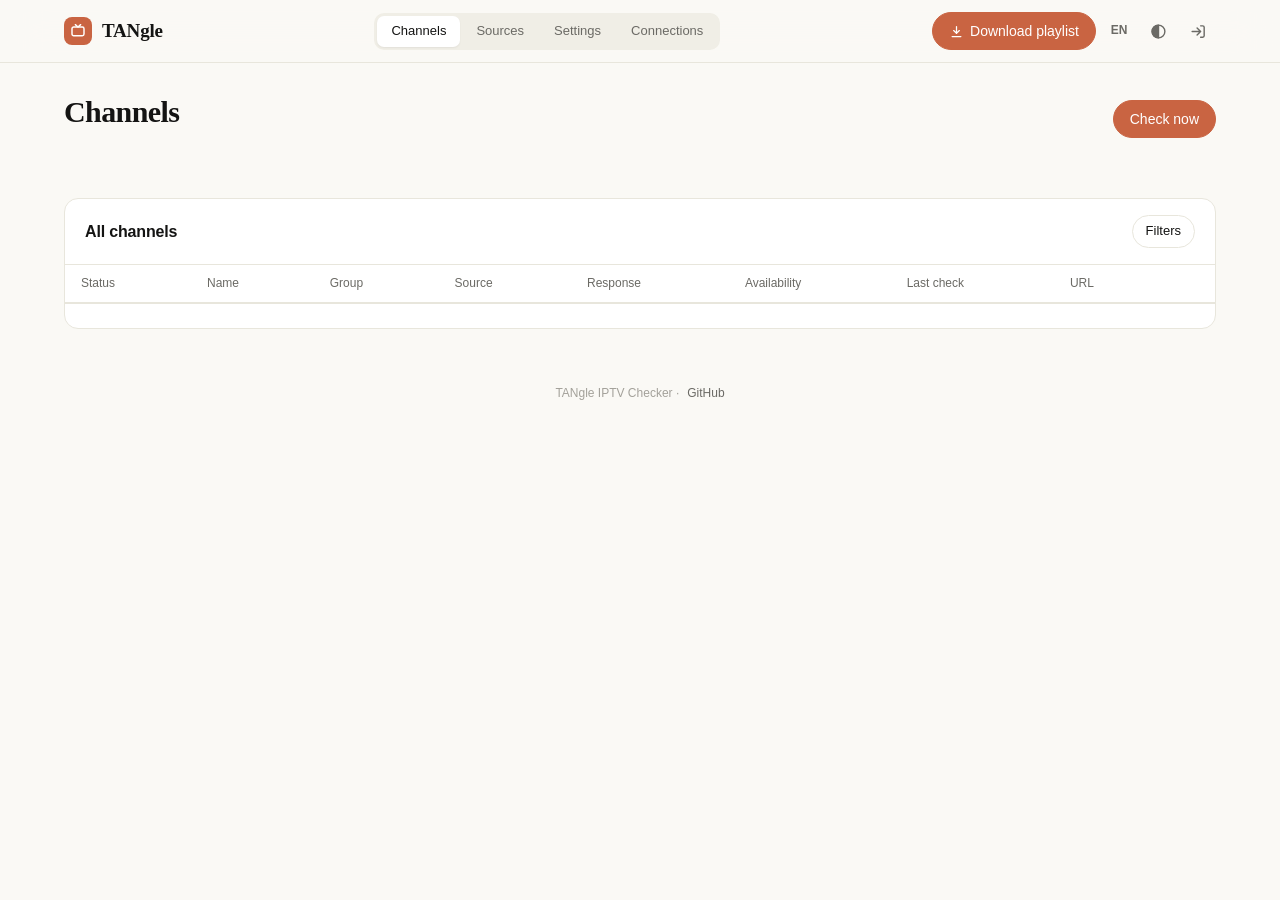
==== commit d1b4d546: "v2.1: Fix TV guide, secure API, new design, settings in .env - EPG: one source per channel, ids matc" ====
--- a/static/index.html
+++ b/static/index.html
@@ -1,502 +1,402 @@
 <!DOCTYPE html>
-<html lang="ru">
+<html lang="ru" data-theme="auto">
 <head>
     <meta charset="UTF-8">
     <meta name="viewport" content="width=device-width, initial-scale=1.0">
-    <title>TANgle - IPTV Checker</title>
+    <title>TANgle — IPTV Checker</title>
+    <script>try{document.documentElement.setAttribute('data-theme',localStorage.getItem('theme')||'auto')}catch(e){}</script>
     <script src="/static/translations.js"></script>
-    <style>
-        :root {
-            --bg: #0f1117; --bg-card: #161b22; --bg-input: #0d1117; --bg-hover: #1c2128;
-            --border: #30363d; --border-light: #21262d;
-            --text: #e1e4e8; --text-muted: #8b949e; --text-link: #58a6ff;
-            --green: #3fb950; --red: #f85149; --yellow: #d29922; --blue: #1f6feb;
-            --btn-bg: #238636; --btn-hover: #2ea043; --btn-secondary-bg: #21262d;
-            --accent: #58a6ff;
-        }
-        [data-theme="light"] {
-            --bg: #f6f8fa; --bg-card: #ffffff; --bg-input: #ffffff; --bg-hover: #f3f4f6;
-            --border: #d0d7de; --border-light: #e1e4e8;
-            --text: #1f2328; --text-muted: #656d76; --text-link: #0969da;
-            --green: #1a7f37; --red: #cf222e; --yellow: #9a6700; --blue: #0969da;
-            --btn-bg: #1a7f37; --btn-hover: #2da44e; --btn-secondary-bg: #f3f4f6;
-            --accent: #0969da;
-        }
-        [data-theme="monokai"] {
-            --bg: #272822; --bg-card: #3e3d32; --bg-input: #1e1f1c; --bg-hover: #49483e;
-            --border: #49483e; --border-light: #3e3d32;
-            --text: #f8f8f2; --text-muted: #75715e; --text-link: #66d9ef;
-            --green: #a6e22e; --red: #f92672; --yellow: #e6db74; --blue: #66d9ef;
-            --btn-bg: #a6e22e; --btn-hover: #b8f040; --btn-secondary-bg: #3e3d32;
-            --accent: #66d9ef;
-        }
-        [data-theme="dracula"] {
-            --bg: #282a36; --bg-card: #44475a; --bg-input: #1e1f29; --bg-hover: #44475a;
-            --border: #6272a4; --border-light: #44475a;
-            --text: #f8f8f2; --text-muted: #6272a4; --text-link: #8be9fd;
-            --green: #50fa7b; --red: #ff5555; --yellow: #f1fa8c; --blue: #6272a4;
-            --btn-bg: #50fa7b; --btn-hover: #69ff94; --btn-secondary-bg: #44475a;
-            --accent: #bd93f9;
-        }
-        [data-theme="nord"] {
-            --bg: #2e3440; --bg-card: #3b4252; --bg-input: #242933; --bg-hover: #3b4252;
-            --border: #434c5e; --border-light: #3b4252;
-            --text: #eceff4; --text-muted: #7b88a1; --text-link: #88c0d0;
-            --green: #a3be8c; --red: #bf616a; --yellow: #ebcb8b; --blue: #5e81ac;
-            --btn-bg: #a3be8c; --btn-hover: #b8d49c; --btn-secondary-bg: #3b4252;
-            --accent: #88c0d0;
-        }
-        [data-theme="solarized"] {
-            --bg: #002b36; --bg-card: #073642; --bg-input: #001e27; --bg-hover: #073642;
-            --border: #586e75; --border-light: #073642;
-            --text: #fdf6e3; --text-muted: #657b83; --text-link: #268bd2;
-            --green: #859900; --red: #dc322f; --yellow: #b58900; --blue: #268bd2;
-            --btn-bg: #859900; --btn-hover: #93a101; --btn-secondary-bg: #073642;
-            --accent: #2aa198;
-        }
-        [data-theme="github"] {
-            --bg: #0d1117; --bg-card: #161b22; --bg-input: #0d1117; --bg-hover: #1c2128;
-            --border: #30363d; --border-light: #21262d;
-            --text: #c9d1d9; --text-muted: #8b949e; --text-link: #58a6ff;
-            --green: #3fb950; --red: #f85149; --yellow: #d29922; --blue: #58a6ff;
-            --btn-bg: #238636; --btn-hover: #2ea043; --btn-secondary-bg: #21262d;
-            --accent: #58a6ff;
-        }
-        * { margin: 0; padding: 0; box-sizing: border-box; }
-        body { font-family: -apple-system, BlinkMacSystemFont, 'Segoe UI', Roboto, sans-serif; background: var(--bg); color: var(--text); transition: background .2s, color .2s; }
-        .header { background: var(--bg-card); border-bottom: 1px solid var(--border); padding: 10px 24px; display: flex; align-items: center; justify-content: center; }
-        .header-inner { display: flex; align-items: center; gap: 20px; max-width: 1200px; width: 100%; }
-        .header-left { display: flex; align-items: center; gap: 24px; }
-        .header h1 { font-size: 18px; color: var(--accent); white-space: nowrap; }
-        .nav { display: flex; gap: 4px; }
-        .nav button { background: transparent; border: 1px solid var(--border); color: var(--text-muted); padding: 7px 14px; border-radius: 6px; cursor: pointer; font-size: 13px; }
-        .nav button.active, .nav button:hover { background: var(--bg-hover); color: var(--text); border-color: var(--accent); }
-        .header-right { display: flex; align-items: center; gap: 10px; }
-        .btn-logout { background: var(--btn-secondary-bg); border: 1px solid var(--border); color: var(--text-muted); padding: 6px 12px; border-radius: 6px; cursor: pointer; font-size: 13px; }
-        .btn-logout:hover { color: var(--red); border-color: var(--red); }
-        .container { max-width: 1200px; margin: 0 auto; padding: 20px 24px; }
-        .stats { display: grid; grid-template-columns: repeat(auto-fit, minmax(160px, 1fr)); gap: 12px; margin-bottom: 20px; }
-        .stat-card { background: var(--bg-card); border: 1px solid var(--border); border-radius: 8px; padding: 14px; text-align: center; }
-        .stat-card .value { font-size: 26px; font-weight: 700; color: var(--accent); }
-        .stat-card .label { font-size: 11px; color: var(--text-muted); margin-top: 4px; }
-        .stat-card.green .value { color: var(--green); }
-        .stat-card.red .value { color: var(--red); }
-        .stat-card.yellow .value { color: var(--yellow); }
-        .panel { display: none; }
-        .panel.active { display: block; }
-        .panel-header { display: flex; align-items: center; justify-content: space-between; margin-bottom: 14px; }
-        .panel-header h2 { font-size: 16px; }
-        .btn { background: var(--btn-bg); color: #fff; border: none; padding: 8px 16px; border-radius: 6px; cursor: pointer; font-size: 13px; }
-        .btn:hover { background: var(--btn-hover); }
-        .btn-secondary { background: var(--btn-secondary-bg); border: 1px solid var(--border); color: var(--text); }
-        .btn-secondary:hover { background: var(--bg-hover); }
-        .btn-danger { background: var(--red); }
-        .btn-danger:hover { opacity: .85; }
-        .btn-small { padding: 4px 10px; font-size: 12px; }
-        .btn-blue { background: var(--blue); }
-        .btn-blue:hover { opacity: .85; }
-        .btn:disabled { opacity: 0.5; cursor: not-allowed; }
-        table { width: 100%; border-collapse: collapse; background: var(--bg-card); border: 1px solid var(--border); border-radius: 8px; overflow: hidden; }
-        th, td { padding: 8px 12px; text-align: left; border-bottom: 1px solid var(--border-light); font-size: 13px; }
-        th { background: var(--bg-hover); color: var(--text-muted); font-weight: 600; position: sticky; top: 0; cursor: pointer; user-select: none; white-space: nowrap; }
-        th:hover { color: var(--text); }
-        th .sort-arrow { font-size: 10px; margin-left: 4px; opacity: 0.4; }
-        th.sorted .sort-arrow { opacity: 1; color: var(--accent); }
-        tr:hover { background: var(--bg-hover); }
-        .status-dot { display: inline-block; width: 8px; height: 8px; border-radius: 50%; margin-right: 4px; vertical-align: middle; }
-        .status-dot.alive { background: var(--green); box-shadow: 0 0 4px var(--green); }
-        .status-dot.dead { background: var(--red); box-shadow: 0 0 4px var(--red); }
-        .status-dot.unknown { background: var(--text-muted); }
-        .response-time { font-size: 12px; }
-        .response-time.fast { color: var(--green); }
-        .response-time.medium { color: var(--yellow); }
-        .response-time.slow { color: var(--red); }
-        .search-bar { display: flex; gap: 6px; margin-bottom: 14px; flex-wrap: wrap; }
-        .search-bar input, .search-bar select { background: var(--bg-input); border: 1px solid var(--border); color: var(--text); padding: 7px 10px; border-radius: 6px; font-size: 13px; }
-        .search-bar input { flex: 1; min-width: 180px; }
-        .search-bar select { min-width: 130px; }
-        .modal-overlay { display: none; position: fixed; inset: 0; background: #00000080; z-index: 100; justify-content: center; align-items: center; }
-        .modal-overlay.show { display: flex; }
-        .modal { background: var(--bg-card); border: 1px solid var(--border); border-radius: 12px; padding: 24px; width: 450px; max-width: 90vw; }
-        .modal h3 { margin-bottom: 16px; font-size: 17px; }
-        .form-group { margin-bottom: 12px; }
-        .form-group label { display: block; font-size: 12px; color: var(--text-muted); margin-bottom: 4px; }
-        .form-group input, .form-group select { width: 100%; background: var(--bg-input); border: 1px solid var(--border); color: var(--text); padding: 8px 12px; border-radius: 6px; font-size: 14px; }
-        .form-actions { display: flex; gap: 8px; justify-content: flex-end; margin-top: 18px; }
-        .toggle { position: relative; width: 36px; height: 20px; display: inline-block; flex-shrink: 0; }
-        .toggle input { opacity: 0; width: 0; height: 0; }
-        .toggle .slider { position: absolute; inset: 0; background: var(--border); border-radius: 10px; cursor: pointer; transition: .2s; }
-        .toggle .slider::before { content: ''; position: absolute; width: 14px; height: 14px; left: 3px; top: 3px; background: var(--text-muted); border-radius: 50%; transition: .2s; }
-        .toggle input:checked + .slider { background: var(--btn-bg); }
-        .toggle input:checked + .slider::before { transform: translateX(16px); background: #fff; }
-        .empty-state { text-align: center; padding: 40px 24px; color: var(--text-muted); }
-        .progress-bar { width: 100%; height: 3px; background: var(--border-light); border-radius: 2px; overflow: hidden; margin-bottom: 14px; }
-        .progress-bar .fill { height: 100%; background: var(--accent); transition: width 0.3s; }
-        .toast { position: fixed; bottom: 20px; right: 20px; background: var(--bg-card); border: 1px solid var(--border); border-radius: 8px; padding: 10px 18px; font-size: 13px; z-index: 200; animation: fadeIn .3s; }
-        .toast.success { border-color: var(--btn-bg); color: var(--green); }
-        .toast.error { border-color: var(--red); color: var(--red); }
-        @keyframes fadeIn { from { opacity: 0; transform: translateY(10px); } to { opacity: 1; transform: translateY(0); } }
-        .table-scroll { max-height: 60vh; overflow: auto; border-radius: 8px; }
-        .table-scroll table { min-width: 100%; }
-        .table-scroll th { position: sticky; top: 0; z-index: 1; }
-        .url-cell { max-width: 280px; overflow: hidden; text-overflow: ellipsis; white-space: nowrap; font-size: 11px; color: var(--text-muted); }
-        .group-badge { background: var(--btn-secondary-bg); border: 1px solid var(--border); padding: 2px 7px; border-radius: 10px; font-size: 11px; white-space: nowrap; }
-        .settings-grid { display: grid; grid-template-columns: repeat(auto-fit, minmax(300px, 1fr)); gap: 14px; }
-        .settings-card { background: var(--bg-card); border: 1px solid var(--border); border-radius: 8px; padding: 18px; }
-        .settings-card h3 { font-size: 14px; margin-bottom: 14px; color: var(--accent); }
-        .checkbox-group { display: flex; flex-direction: column; gap: 10px; }
-        .checkbox-item { display: flex; align-items: center; gap: 10px; }
-        .checkbox-item input[type="checkbox"] { width: 16px; height: 16px; accent-color: var(--btn-bg); }
-        .checkbox-item label { font-size: 13px; cursor: pointer; }
-        .checkbox-item .desc { font-size: 11px; color: var(--text-muted); margin-left: auto; }
-        .speed-fast { color: var(--green); }
-        .speed-medium { color: var(--yellow); }
-        .speed-slow { color: var(--red); }
-        .theme-btn { background: transparent; border: 1px solid var(--border); color: var(--text-muted); width: 32px; height: 32px; border-radius: 6px; cursor: pointer; font-size: 16px; display: flex; align-items: center; justify-content: center; }
-        .theme-btn:hover { color: var(--text); border-color: var(--accent); }
-
-        @media (max-width: 768px) {
-            .header { padding: 8px 12px; }
-            .header-inner { flex-wrap: wrap; justify-content: center; gap: 10px; }
-            .header-left { flex-wrap: wrap; justify-content: center; gap: 10px; }
-            .header h1 { font-size: 16px; }
-            .nav { gap: 3px; }
-            .nav button { padding: 6px 10px; font-size: 12px; }
-            .header-right { gap: 6px; }
-            .header-right .btn-blue { font-size: 11px; padding: 5px 8px; }
-            .btn-logout { font-size: 11px; padding: 5px 8px; }
-            .theme-btn { width: 28px; height: 28px; font-size: 14px; }
-            .container { padding: 12px; }
-            .stats { grid-template-columns: repeat(2, 1fr); gap: 8px; }
-            .stat-card { padding: 10px; }
-            .stat-card .value { font-size: 20px; }
-            .stat-card .label { font-size: 10px; }
-            .panel-header { flex-wrap: wrap; gap: 8px; }
-            .panel-header h2 { font-size: 15px; }
-            .search-bar { flex-direction: column; }
-            .search-bar input, .search-bar select { min-width: auto; width: 100%; }
-            .table-scroll { max-height: 50vh; overflow: auto; }
-            .table-scroll table { min-width: 700px; }
-            th, td { padding: 6px 8px; font-size: 12px; }
-            .url-cell { max-width: 150px; font-size: 10px; }
-            .settings-grid { grid-template-columns: 1fr; }
-            .settings-card { padding: 14px; }
-            .modal { width: 95vw; padding: 16px; border-radius: 8px; }
-            .modal h3 { font-size: 15px; margin-bottom: 12px; }
-            .form-group input { font-size: 16px; }
-            .stats-bar { padding: 6px 12px; }
-            #playlist-info { font-size: 12px; }
-            .group-badge { font-size: 10px; padding: 1px 5px; }
-            .empty-state { padding: 24px 12px; }
-            .toast { bottom: 12px; right: 12px; left: 12px; font-size: 12px; }
-        }
-
-        @media (max-width: 480px) {
-            .stats { grid-template-columns: repeat(2, 1fr); gap: 6px; }
-            .stat-card .value { font-size: 18px; }
-            .nav button { padding: 5px 8px; font-size: 11px; }
-            .header h1 { font-size: 14px; }
-            .btn { padding: 7px 12px; font-size: 12px; }
-            .btn-small { padding: 3px 8px; font-size: 11px; }
-        }
-    </style>
+    <link rel="stylesheet" href="/static/theme.css">
+<style>
+/* ---------- Layout ---------- */
+.topbar{position:sticky;top:0;z-index:50;background:var(--bar);backdrop-filter:saturate(180%) blur(20px);-webkit-backdrop-filter:saturate(180%) blur(20px);border-bottom:1px solid var(--line)}
+.topbar-inner{max-width:1200px;margin:0 auto;padding:12px 24px;display:flex;align-items:center;gap:20px}
+.brand{display:flex;align-items:center;gap:10px;flex-shrink:0;text-decoration:none;color:var(--text)}
+.brand-mark{width:28px;height:28px;border-radius:8px;background:var(--accent);color:var(--on-accent);display:grid;place-items:center}
+.brand-name{font-family:var(--font-display);font-size:19px;font-weight:600;letter-spacing:-.01em}
+.nav{display:flex;gap:2px;padding:3px;background:var(--fill);border-radius:10px;margin:0 auto}
+.nav button{background:transparent;border:0;color:var(--text-2);padding:6px 14px;font:inherit;font-size:13px;font-weight:500;border-radius:7px;cursor:pointer;white-space:nowrap;transition:background .15s,color .15s}
+.nav button:hover{color:var(--text)}
+.nav button.active{background:var(--surface);color:var(--text);box-shadow:var(--shadow-sm)}
+.actions{display:flex;align-items:center;gap:6px;flex-shrink:0}
+
+.page{max-width:1200px;margin:0 auto;padding:32px 24px 48px;display:flex;flex-direction:column;gap:24px}
+.page-head{display:flex;align-items:flex-end;justify-content:space-between;gap:16px;flex-wrap:wrap}
+.page-head h1{font-family:var(--font-display);font-size:30px;font-weight:600;letter-spacing:-.02em;line-height:1.15}
+.page-head p{color:var(--text-2);font-size:14px;margin-top:6px}
+
+/* ---------- Playlist info ---------- */
+.links{display:grid;grid-template-columns:repeat(auto-fit,minmax(300px,1fr));gap:12px}
+.link-card{display:flex;align-items:center;gap:14px;padding:14px 16px;background:var(--surface);border:1px solid var(--line);border-radius:var(--r-lg)}
+.link-icon{width:38px;height:38px;border-radius:10px;background:var(--accent-soft);color:var(--accent);display:grid;place-items:center;flex-shrink:0}
+.link-body{min-width:0;flex:1}
+.link-label{font-size:12px;color:var(--text-2)}
+.link-url{font-size:14px;color:var(--text);text-decoration:none;display:block;overflow:hidden;text-overflow:ellipsis;white-space:nowrap;font-weight:500}
+.link-url:hover{color:var(--accent)}
+.meta-row{display:flex;flex-wrap:wrap;gap:6px 20px;font-size:13px;color:var(--text-2)}
+.meta-row strong{color:var(--text);font-weight:600}
+
+/* ---------- Stats ---------- */
+.stat-grid{display:grid;grid-template-columns:repeat(auto-fit,minmax(150px,1fr));gap:12px}
+.stat-card{background:var(--surface);border:1px solid var(--line);border-radius:var(--r-lg);padding:16px 18px}
+.stat-card .label{font-size:12px;color:var(--text-2)}
+.stat-card .value{font-size:26px;font-weight:600;letter-spacing:-.02em;margin-top:4px;font-variant-numeric:tabular-nums}
+.stat-card.green .value{color:var(--green)}
+.stat-card.red .value{color:var(--red)}
+.stat-card.yellow .value{color:var(--accent)}
+
+/* ---------- Panels ---------- */
+.panel{display:none;flex-direction:column;gap:20px}
+.panel.active{display:flex}
+.card{background:var(--surface);border:1px solid var(--line);border-radius:var(--r-lg);overflow:hidden}
+.card-head{display:flex;align-items:center;justify-content:space-between;gap:12px;padding:16px 20px;flex-wrap:wrap}
+.card-head h2{font-size:16px;font-weight:600;letter-spacing:-.01em}
+.card-head .tools{display:flex;gap:8px;align-items:center;flex-wrap:wrap}
+.card-foot{display:flex;align-items:center;justify-content:space-between;gap:12px;padding:12px 20px;border-top:1px solid var(--line);font-size:13px;color:var(--text-2);flex-wrap:wrap}
+
+/* ---------- Filters ---------- */
+.search-bar{display:flex;gap:8px;padding:0 20px 16px;flex-wrap:wrap}
+.search-bar input,.search-bar select{flex:0 1 auto;min-width:150px}
+.search-bar input[type=text]{flex:1 1 240px}
+
+/* ---------- Tables ---------- */
+.table-scroll{max-height:62vh;overflow:auto;border-top:1px solid var(--line)}
+table{width:100%;border-collapse:collapse;font-size:13px}
+th{position:sticky;top:0;z-index:1;background:var(--surface);padding:10px 16px;text-align:left;font-size:12px;font-weight:500;color:var(--text-2);border-bottom:1px solid var(--line);white-space:nowrap;cursor:pointer;user-select:none}
+th:hover{color:var(--text)}
+th .sort-arrow{font-size:9px;margin-left:4px;opacity:0}
+th.sorted .sort-arrow{opacity:1;color:var(--accent)}
+td{padding:10px 16px;border-bottom:1px solid var(--line-soft);color:var(--text);vertical-align:middle}
+tbody tr{transition:background .1s}
+tbody tr:hover td{background:var(--hover)}
+tbody tr:last-child td{border-bottom:0}
+td strong{font-weight:500}
+.url-cell{max-width:280px;overflow:hidden;text-overflow:ellipsis;white-space:nowrap;color:var(--text-2);font-size:12px;font-family:var(--font-mono)}
+.name-cell{display:flex;align-items:center;gap:10px;min-width:180px}
+.row-actions{display:flex;gap:4px;justify-content:flex-end}
+.empty-state{text-align:center;padding:48px 24px!important;color:var(--text-3)}
+
+.status-dot{width:8px;height:8px;border-radius:50%;display:inline-block;margin-right:6px;vertical-align:middle}
+.status-dot.alive{background:var(--green)}
+.status-dot.dead{background:var(--red)}
+.status-dot.unknown{background:var(--text-3)}
+.status-text{font-size:12px;font-weight:500}
+.status-text.fast,.response-time.fast,.speed-fast{color:var(--green)}
+.status-text.medium,.response-time.medium,.speed-medium{color:var(--amber)}
+.status-text.slow,.status-text.dead,.response-time.slow,.speed-slow{color:var(--red)}
+.status-text.unknown,.response-time{color:var(--text-3)}
+.response-time{font-variant-numeric:tabular-nums}
+.group-badge{display:inline-block;background:var(--fill);color:var(--text-2);padding:2px 9px;border-radius:999px;font-size:12px;white-space:nowrap}
+
+/* ---------- Settings ---------- */
+.settings-grid{display:grid;grid-template-columns:repeat(auto-fit,minmax(320px,1fr));gap:16px;align-items:start}
+.settings-card{background:var(--surface);border:1px solid var(--line);border-radius:var(--r-lg);padding:20px}
+.settings-card h3{font-size:15px;font-weight:600;margin-bottom:4px}
+.settings-card .sub{font-size:13px;color:var(--text-2);margin-bottom:16px}
+.settings-card > .btn{margin-top:4px}
+.form-group{margin-bottom:14px}
+.form-group label{display:block;font-size:13px;color:var(--text-2);margin-bottom:6px}
+.form-group input,.form-group select{width:100%}
+.hint{font-size:12px;color:var(--text-3);margin-top:6px;display:block}
+.form-actions{display:flex;gap:8px;justify-content:flex-end;margin-top:22px}
+.checkbox-group{display:flex;flex-direction:column;border:1px solid var(--line);border-radius:var(--r-md);overflow:hidden;margin-bottom:14px}
+.checkbox-item{display:flex;align-items:center;gap:12px;padding:11px 14px;border-bottom:1px solid var(--line-soft);font-size:14px}
+.checkbox-item:last-child{border-bottom:0}
+.checkbox-item label{cursor:pointer;flex:1}
+.checkbox-item .desc{font-size:12px;color:var(--text-3)}
+.sched p{font-size:14px;margin-bottom:6px}
+.sched .muted{font-size:13px;color:var(--text-2)}
+.divider{height:1px;background:var(--line);margin:18px 0}
+
+/* ---------- Progress ---------- */
+.progress{background:var(--surface);border:1px solid var(--line);border-radius:var(--r-lg);padding:14px 18px}
+.progress-bar{width:100%;height:6px;background:var(--fill);border-radius:999px;overflow:hidden}
+.progress-bar .fill{height:100%;background:var(--accent);border-radius:999px;transition:width .3s}
+#progress-text{font-size:13px;color:var(--text-2);margin-top:10px}
+
+/* ---------- Modal ---------- */
+.modal-overlay{display:none;position:fixed;inset:0;background:var(--scrim);z-index:100;justify-content:center;align-items:center;padding:16px;backdrop-filter:blur(4px);-webkit-backdrop-filter:blur(4px)}
+.modal-overlay.show{display:flex;animation:fade .15s}
+.modal{background:var(--surface);border:1px solid var(--line);border-radius:var(--r-xl);padding:24px;width:460px;max-width:100%;box-shadow:var(--shadow-lg);animation:pop .18s}
+.modal h3{font-family:var(--font-display);font-size:20px;font-weight:600;margin-bottom:20px;letter-spacing:-.01em}
+.switch-row{display:flex;align-items:center;gap:10px;font-size:14px}
+
+/* ---------- Theme menu ---------- */
+.menu-wrap{position:relative}
+.menu{position:absolute;right:0;top:calc(100% + 8px);min-width:200px;background:var(--surface);border:1px solid var(--line);border-radius:var(--r-md);box-shadow:var(--shadow-lg);padding:6px;display:none;z-index:60}
+.menu.show{display:block;animation:pop .14s}
+.menu button{display:flex;align-items:center;gap:10px;width:100%;background:transparent;border:0;color:var(--text);font:inherit;font-size:14px;padding:8px 10px;border-radius:8px;cursor:pointer;text-align:left}
+.menu button:hover{background:var(--hover)}
+.menu .sw{width:16px;height:16px;border-radius:50%;border:1px solid var(--line);flex-shrink:0}
+.menu .check{margin-left:auto;color:var(--accent);visibility:hidden}
+.menu button.on .check{visibility:visible}
+
+.footer{max-width:1200px;margin:0 auto;padding:8px 24px 32px;font-size:12px;color:var(--text-3);display:flex;gap:8px;justify-content:center}
+.footer a{color:var(--text-2);text-decoration:none}
+.footer a:hover{color:var(--accent)}
+
+@media(max-width:900px){
+    .topbar-inner{flex-wrap:wrap;gap:12px;padding:10px 16px}
+    .nav{order:3;width:100%;overflow-x:auto;margin:0}
+    .nav button{flex:1 0 auto;padding:6px 10px;font-size:12.5px}
+    .actions{margin-left:auto}
+}
+@media(max-width:640px){
+    .page{padding:20px 16px 40px;gap:18px}
+    .page-head h1{font-size:24px}
+    .stat-grid{grid-template-columns:repeat(2,1fr);gap:8px}
+    .stat-card{padding:12px 14px}
+    .stat-card .value{font-size:22px}
+    .links{grid-template-columns:1fr}
+    .settings-grid{grid-template-columns:1fr}
+    .table-scroll{max-height:none}
+    .table-scroll table{min-width:760px}
+    th,td{padding:9px 12px}
+    .btn-download-label{display:none}
+    .card-head,.card-foot{padding:14px 16px}
+    .search-bar{padding:0 16px 14px}
+}
+</style>
 </head>
 <body>
-    <div class="header">
-        <div class="header-inner">
-            <div class="header-left">
-                <h1>TANgle</h1>
-                <div class="nav">
-                    <button class="active" onclick="showPanel('channels', this)" data-t="nav_channels">Каналы</button>
-                    <button onclick="showPanel('sources', this)" data-t="nav_sources">Источники</button>
-                    <button onclick="showPanel('settings', this)" data-t="nav_settings">Настройки</button>
-                    <button onclick="showPanel('access', this)" data-t="nav_access">Подключения</button>
-                </div>
+    <header class="topbar">
+        <div class="topbar-inner">
+            <a class="brand" href="/">
+                <span class="brand-mark"><svg width="16" height="16" viewBox="0 0 24 24" fill="none" stroke="currentColor" stroke-width="2.2" stroke-linecap="round" stroke-linejoin="round"><rect x="3" y="6" width="18" height="13" rx="2.5"/><path d="M8 2.5l4 3.5 4-3.5"/></svg></span>
+                <span class="brand-name">TANgle</span>
+            </a>
+            <nav class="nav">
+                <button class="active" onclick="showPanel('channels', this)" data-t="nav_channels">Каналы</button>
+                <button onclick="showPanel('sources', this)" data-t="nav_sources">Источники</button>
+                <button onclick="showPanel('settings', this)" data-t="nav_settings">Настройки</button>
+                <button onclick="showPanel('access', this)" data-t="nav_access">Подключения</button>
+            </nav>
+            <div class="actions">
+                <button class="btn btn-primary" onclick="downloadPlaylist()">
+                    <svg width="15" height="15" viewBox="0 0 24 24" fill="none" stroke="currentColor" stroke-width="2" stroke-linecap="round" stroke-linejoin="round"><path d="M12 4v11m0 0l-4.5-4.5M12 15l4.5-4.5M5 20h14"/></svg>
+                    <span class="btn-download-label" data-t="btn_download">Скачать плейлист</span>
+                </button>
+                <button class="icon-btn" onclick="toggleLang()" id="lang-btn" title="Language">RU</button>
+                <div class="menu-wrap">
+                    <button class="icon-btn" id="theme-btn" onclick="toggleThemeMenu(event)" data-t-title="theme">
+                        <svg width="17" height="17" viewBox="0 0 24 24" fill="none" stroke="currentColor" stroke-width="2" stroke-linecap="round" stroke-linejoin="round"><circle cx="12" cy="12" r="9"/><path d="M12 3a9 9 0 000 18z" fill="currentColor"/></svg>
+                    </button>
+                    <div class="menu" id="theme-menu"></div>
+                </div>
+                <button class="icon-btn" onclick="logout()" data-t-title="btn_logout" title="Выйти">
+                    <svg width="17" height="17" viewBox="0 0 24 24" fill="none" stroke="currentColor" stroke-width="2" stroke-linecap="round" stroke-linejoin="round"><path d="M15 4h3a2 2 0 012 2v12a2 2 0 01-2 2h-3M10 17l5-5-5-5M15 12H3"/></svg>
+                </button>
             </div>
-            <div class="header-right">
-                <button class="btn-blue btn-small" onclick="downloadPlaylist()" style="background:var(--blue);color:#fff;border:none;padding:6px 12px;border-radius:6px;cursor:pointer;font-size:13px;" data-t="btn_download">Скачать плейлист</button>
-                <button class="theme-btn" onclick="toggleLang()" id="lang-btn" title="Сменить язык">RU</button>
-                <button class="theme-btn" onclick="toggleTheme()" id="theme-btn" title="Сменить тему">🌙</button>
-                <button class="btn-logout" onclick="logout()" data-t="btn_logout">Выйти</button>
+        </div>
+    </header>
+
+    <main class="page">
+        <div id="progress-container" class="progress" style="display:none;">
+            <div class="progress-bar"><div class="fill" id="progress-fill" style="width:0%"></div></div>
+            <div id="progress-text"></div>
+        </div>
+
+        <!-- Каналы -->
+        <section id="panel-channels" class="panel active">
+            <div class="page-head">
+                <div>
+                    <h1 data-t="nav_channels">Каналы</h1>
+                    <div class="meta-row" id="playlist-info" style="margin-top:8px"></div>
+                </div>
+                <button class="btn btn-primary" onclick="triggerCheck()" id="check-btn" data-t="btn_check">Проверить сейчас</button>
+            </div>
+            <div class="links" id="playlist-address"></div>
+            <div class="stat-grid" id="stats-grid"></div>
+            <div class="card">
+                <div class="card-head">
+                    <h2 data-t="all_channels_title">Все каналы</h2>
+                    <div class="tools">
+                        <button class="btn btn-secondary btn-small" onclick="toggleFilters('ch')" id="ch-filter-toggle">Фильтры</button>
+                    </div>
+                </div>
+                <div class="search-bar" id="ch-filters" style="display:none;">
+                    <input type="text" id="ch-search" data-t-placeholder="search_channels" placeholder="Поиск каналов..." oninput="renderChannels()">
+                    <select id="ch-filter" onchange="renderChannels()">
+                        <option value="all" data-t="filter_all">Все</option>
+                        <option value="alive" data-t="filter_alive">Живые</option>
+                        <option value="fast" data-t="filter_fast">Быстрые (&lt;1с)</option>
+                        <option value="medium" data-t="filter_medium">Средние (1-3с)</option>
+                        <option value="slow" data-t="filter_slow">Медленные (&gt;3с)</option>
+                        <option value="dead" data-t="filter_dead">Мёртвые</option>
+                        <option value="unchecked" data-t="filter_unchecked">Не проверены</option>
+                    </select>
+                    <select id="ch-group-filter" onchange="renderChannels()"><option value="" data-t="all_groups">Все группы</option></select>
+                    <select id="ch-source-filter" onchange="renderChannels()"><option value="" data-t="all_sources">Все источники</option></select>
+                </div>
+                <div class="table-scroll">
+                    <table>
+                        <thead><tr>
+                            <th onclick="sortChannels('status')"><span data-t="col_status">Статус</span><span class="sort-arrow">▲</span></th>
+                            <th onclick="sortChannels('name')"><span data-t="col_name">Название</span><span class="sort-arrow">▲</span></th>
+                            <th onclick="sortChannels('group')"><span data-t="col_group">Группа</span><span class="sort-arrow">▲</span></th>
+                            <th onclick="sortChannels('source')"><span data-t="col_source">Источник</span><span class="sort-arrow">▲</span></th>
+                            <th onclick="sortChannels('response')"><span data-t="col_response">Отклик</span><span class="sort-arrow">▲</span></th>
+                            <th onclick="sortChannels('availability')"><span data-t="col_availability">Доступность</span><span class="sort-arrow">▲</span></th>
+                            <th onclick="sortChannels('last_check')"><span data-t="col_last_check">Проверен</span><span class="sort-arrow">▲</span></th>
+                            <th onclick="sortChannels('url')"><span data-t="col_url">URL</span><span class="sort-arrow">▲</span></th>
+                            <th style="cursor:default"></th>
+                        </tr></thead>
+                        <tbody id="all-channels"></tbody>
+                    </table>
+                </div>
+                <div class="card-foot"><span id="channels-count"></span></div>
+            </div>
+        </section>
+
+        <!-- Источники -->
+        <section id="panel-sources" class="panel">
+            <div class="page-head"><div><h1 data-t="nav_sources">Источники</h1><p data-t="sources_sub">Плейлисты и ТВ-программа, из которых собирается итоговый плейлист</p></div></div>
+            <div class="card">
+                <div class="card-head">
+                    <h2 data-t="sources_playlists">Источники плейлистов</h2>
+                    <button class="btn btn-secondary btn-small" onclick="showSourceModal()" data-t="btn_add_source">Добавить источник</button>
+                </div>
+                <div class="table-scroll">
+                    <table>
+                        <thead><tr><th data-t="col_name">Название</th><th data-t="col_url">URL</th><th data-t="col_status">Статус</th><th data-t="col_channels_count">Каналов</th><th data-t="col_last_check">Проверен</th><th data-t="col_enabled">Активен</th><th></th></tr></thead>
+                        <tbody id="sources-list"></tbody>
+                    </table>
+                </div>
+            </div>
+            <div class="card">
+                <div class="card-head">
+                    <h2 data-t="sources_epg">Источники ТВ-программы (EPG)</h2>
+                    <button class="btn btn-secondary btn-small" onclick="showEPGSourceModal()" data-t="btn_add_epg">Добавить EPG источник</button>
+                </div>
+                <div class="table-scroll">
+                    <table>
+                        <thead><tr><th data-t="col_name">Название</th><th data-t="col_url">URL</th><th data-t="col_enabled">Активен</th><th data-t="col_status">Статус</th><th data-t="col_channels_count">Каналов</th><th data-t="col_updated">Обновлено</th><th></th></tr></thead>
+                        <tbody id="epg-sources-list"></tbody>
+                    </table>
+                </div>
+            </div>
+        </section>
+
+        <!-- Настройки -->
+        <section id="panel-settings" class="panel">
+            <div class="page-head"><div><h1 data-t="nav_settings">Настройки</h1></div></div>
+            <div class="settings-grid">
+                <div class="settings-card">
+                    <h3 data-t="scheduler">Планировщик проверок</h3>
+                    <div class="sub sched" id="scheduler-status"></div>
+                    <div class="form-group"><label data-t="check_interval">Интервал проверки (секунды)</label><input type="number" id="set-interval" min="60"></div>
+                    <div class="form-group"><label data-t="check_timeout">Таймаут канала (секунды)</label><input type="number" id="set-timeout" min="1" max="60"></div>
+                    <div class="form-group"><label data-t="parallel_workers">Параллельных потоков</label><input type="number" id="set-parallel" min="1" max="200"></div>
+                    <div class="divider"></div>
+                    <div class="form-group"><label data-t="epg_update_interval">Интервал обновления EPG (секунды)</label><input type="number" id="set-epg-interval" min="3600" step="3600"></div>
+                    <div class="form-group">
+                        <label data-t="availability_period">Период расчёта (дни)</label>
+                        <input type="number" id="set-availability-period" min="1" max="365">
+                        <span class="hint" data-t="availability_period_desc">За сколько дней считать доступность</span>
+                    </div>
+                    <button class="btn btn-primary" onclick="saveSettings()" data-t="btn_save">Сохранить</button>
+                </div>
+                <div class="settings-card">
+                    <h3 data-t="playlist_rules">Правила формирования плейлиста</h3>
+                    <div class="sub" data-t="playlist_rules_sub">Какие каналы попадут в итоговый плейлист</div>
+                    <div class="checkbox-group">
+                        <div class="checkbox-item"><input type="checkbox" id="pl-all" onchange="onPlaylistAllChange(this.checked)"><label for="pl-all" data-t="all_channels">Все каналы</label><span class="desc" data-t="all_channels_desc">включает все</span></div>
+                        <div class="checkbox-item"><input type="checkbox" id="pl-fast" onchange="onPlaylistSubChange('fast', this.checked)"><label for="pl-fast" data-t="fast_channels">Быстрые (&lt;1с)</label><span class="status-dot alive"></span></div>
+                        <div class="checkbox-item"><input type="checkbox" id="pl-medium" onchange="onPlaylistSubChange('medium', this.checked)"><label for="pl-medium" data-t="medium_channels">Средние (1-3с)</label><span class="status-dot" style="background:var(--amber)"></span></div>
+                        <div class="checkbox-item"><input type="checkbox" id="pl-slow" onchange="onPlaylistSubChange('slow', this.checked)"><label for="pl-slow" data-t="slow_channels">Медленные (&gt;3с)</label><span class="status-dot dead"></span></div>
+                    </div>
+                    <div class="form-group">
+                        <label data-t="min_availability">Минимальная доступность (%)</label>
+                        <input type="number" id="set-min-availability" min="0" max="100" step="5">
+                        <span class="hint" data-t="min_availability_desc">Каналы ниже этого значения не попадут в плейлист</span>
+                    </div>
+                    <button class="btn btn-primary" onclick="savePlaylistSettings()" data-t="btn_save_rules">Сохранить правила</button>
+                </div>
+                <div class="settings-card">
+                    <h3 data-t="auth">Вход в систему</h3>
+                    <div class="sub" data-t="auth_sub">Смена логина и пароля администратора</div>
+                    <div class="form-group"><label data-t="label_login">Логин</label><input type="text" id="set-login" autocomplete="username"></div>
+                    <div class="form-group"><label data-t="label_current_password">Текущий пароль</label><input type="password" id="set-current-password" autocomplete="current-password"></div>
+                    <div class="form-group"><label data-t="label_new_password">Новый пароль</label><input type="password" id="set-password" autocomplete="new-password"></div>
+                    <div class="form-group"><label data-t="label_password_repeat">Повторите пароль</label><input type="password" id="set-password-repeat" autocomplete="new-password"></div>
+                    <button class="btn btn-primary" onclick="saveAuthSettings()" data-t="btn_change_password">Сменить пароль</button>
+                </div>
+            </div>
+        </section>
+
+        <!-- Подключения -->
+        <section id="panel-access" class="panel">
+            <div class="page-head"><div><h1 data-t="nav_access">Подключения</h1><p data-t="access_sub">Кто и когда запрашивал плейлист и ТВ-программу</p></div></div>
+            <div class="stat-grid" id="access-stats"></div>
+            <div class="card">
+                <div class="card-head">
+                    <h2 data-t="access_stats">Статистика подключений</h2>
+                    <button class="btn btn-secondary btn-small" onclick="toggleFilters('access')" id="access-filter-toggle">Фильтры</button>
+                </div>
+                <div class="search-bar" id="access-filters" style="display:none;">
+                    <select id="access-filter" onchange="loadAccessLog()">
+                        <option value="" data-t="filter_all">Все</option>
+                        <option value="playlist" data-t="filter_playlists">Плейлист</option>
+                        <option value="epg" data-t="filter_epg">ТВ-программа</option>
+                    </select>
+                    <input type="date" id="access-date-from" onchange="onAccessDateChange()">
+                    <input type="date" id="access-date-to" onchange="onAccessDateChange()">
+                </div>
+                <div class="table-scroll">
+                    <table>
+                        <thead><tr><th data-t="col_time">Время</th><th data-t="col_endpoint">Эндпоинт</th><th data-t="col_ip">IP адрес</th><th data-t="col_device">Устройство</th></tr></thead>
+                        <tbody id="access-log"></tbody>
+                    </table>
+                </div>
+                <div class="card-foot">
+                    <button class="btn btn-danger btn-small" onclick="deleteAccessLogs()" data-t="delete_selected">Удалить</button>
+                    <span id="access-info"></span>
+                    <div style="display:flex;gap:6px;">
+                        <button class="btn btn-secondary btn-small" id="access-prev" onclick="accessPage(-1)" disabled data-t="btn_prev">←</button>
+                        <button class="btn btn-secondary btn-small" id="access-next" onclick="accessPage(1)" disabled data-t="btn_next">→</button>
+                    </div>
+                </div>
+            </div>
+        </section>
+    </main>
+
+    <footer class="footer">TANgle IPTV Checker · <a href="https://github.com/tanweber/TANgle-iptv-checker" target="_blank">GitHub</a></footer>
+
+    <div class="modal-overlay" id="channel-modal" onclick="if(event.target===this)closeChannelModal()">
+        <div class="modal">
+            <h3 id="channel-modal-title" data-t="edit_channel">Редактировать канал</h3>
+            <input type="hidden" id="ch-edit-id">
+            <div class="form-group"><label data-t="channel_name">Название</label><input type="text" id="ch-edit-name" readonly></div>
+            <div class="form-group"><label data-t="channel_group">Группа</label><input type="text" id="ch-edit-group" data-t-placeholder="channel_group_placeholder" placeholder="Новости, Кино, Музыка"></div>
+            <div class="form-actions">
+                <button class="btn btn-secondary" onclick="closeChannelModal()" data-t="btn_cancel">Отмена</button>
+                <button class="btn btn-primary" onclick="saveChannelGroup()" data-t="btn_save">Сохранить</button>
             </div>
         </div>
     </div>
-
-    <div class="stats-bar" style="background:var(--bg-card);border-bottom:1px solid var(--border);padding:8px 24px;display:flex;justify-content:center;">
-        <div style="max-width:1200px;width:100%;text-align:center;line-height:1.5;">
-            <div id="playlist-info" style="font-size:13px;color:var(--text-muted);"></div>
-            <div id="playlist-address" style="font-size:12px;color:var(--accent);margin-top:4px;"></div>
-        </div>
-    </div>
-
-    <div class="container">
-        <div id="progress-container" style="display:none;">
-            <div class="progress-bar"><div class="fill" id="progress-fill" style="width:0%"></div></div>
-            <div id="progress-text" style="font-size:12px;color:#8b949e;margin-bottom:14px;"></div>
-        </div>
-
-        <div id="panel-channels" class="panel active">
-            <div class="stats" id="stats-grid"></div>
-            <div class="panel-header">
-                <h2 data-t="nav_channels">Каналы</h2>
-                <div style="display:flex;gap:8px;align-items:center;">
-                    <button class="btn btn-secondary btn-small" onclick="toggleFilters('ch')" id="ch-filter-toggle" data-t="btn_filters">+ Фильтры</button>
-                    <button class="btn" onclick="triggerCheck()" id="check-btn" data-t="btn_check">Проверить сейчас</button>
-                </div>
-            </div>
-            <div class="search-bar" id="ch-filters" style="display:none;">
-                <input type="text" id="ch-search" data-t-placeholder="search_channels" placeholder="Поиск каналов..." oninput="renderChannels()">
-                <select id="ch-filter" onchange="renderChannels()">
-                    <option value="all" data-t="filter_all">Все</option>
-                    <option value="alive" data-t="filter_alive">Живые</option>
-                    <option value="fast" data-t="filter_fast">Быстрые (&lt;1с)</option>
-                    <option value="medium" data-t="filter_medium">Средние (1-3с)</option>
-                    <option value="slow" data-t="filter_slow">Медленные (&gt;3с)</option>
-                    <option value="dead" data-t="filter_dead">Мёртвые</option>
-                    <option value="unchecked" data-t="filter_unchecked">Не проверены</option>
-                </select>
-                <select id="ch-group-filter" onchange="renderChannels()"><option value="" data-t="all_groups">Все группы</option></select>
-                <select id="ch-source-filter" onchange="renderChannels()"><option value="" data-t="all_sources">Все источники</option></select>
-            </div>
-            <div class="table-scroll">
-                <table>
-                    <thead><tr>
-                        <th onclick="sortChannels('status')"><span data-t="col_status">Статус</span> <span class="sort-arrow">▲</span></th>
-                        <th onclick="sortChannels('name')"><span data-t="col_name">Название</span> <span class="sort-arrow">▲</span></th>
-                        <th onclick="sortChannels('group')"><span data-t="col_group">Группа</span> <span class="sort-arrow">▲</span></th>
-                        <th onclick="sortChannels('source')"><span data-t="col_source">Источник</span> <span class="sort-arrow">▲</span></th>
-                        <th onclick="sortChannels('response')"><span data-t="col_response">Отклик</span> <span class="sort-arrow">▲</span></th>
-                        <th onclick="sortChannels('availability')"><span data-t="col_availability">Доступность</span> <span class="sort-arrow">▲</span></th>
-                        <th onclick="sortChannels('last_check')"><span data-t="col_last_check">Проверен</span> <span class="sort-arrow">▲</span></th>
-                        <th onclick="sortChannels('url')"><span data-t="col_url">URL</span> <span class="sort-arrow">▲</span></th>
-                        <th data-t="col_actions">Действия</th>
-                    </tr></thead>
-                    <tbody id="all-channels"></tbody>
-                </table>
-            </div>
-            <div style="margin-top:10px;font-size:12px;color:var(--text-muted);" id="channels-count"></div>
-        </div>
-
-        <div id="panel-sources" class="panel">
-            <div class="panel-header">
-                <h2 data-t="sources_playlists">Источники плейлистов</h2>
-                <button class="btn" onclick="showSourceModal()" data-t="btn_add_source">Добавить источник</button>
-            </div>
-            <div class="table-scroll">
-                <table>
-                    <thead><tr><th data-t="col_name">Название</th><th data-t="col_url">URL</th><th data-t="col_status">Статус</th><th data-t="col_channels_count">Каналов</th><th data-t="col_last_check">Проверен</th><th data-t="col_enabled">Активен</th><th data-t="col_actions">Действия</th></tr></thead>
-                    <tbody id="sources-list"></tbody>
-                </table>
-            </div>
-
-            <div style="margin-top:28px;">
-                <div class="panel-header">
-                    <h2 data-t="sources_epg">Источники ТВ-программы (EPG)</h2>
-                    <button class="btn" onclick="showEPGSourceModal()" data-t="btn_add_epg">Добавить EPG источник</button>
-                </div>
-                <div class="table-scroll">
-                    <table>
-                        <thead><tr><th data-t="col_name">Название</th><th data-t="col_url">URL</th><th data-t="col_enabled">Активен</th><th data-t="col_status">Статус</th><th data-t="col_channels_count">Каналов</th><th>Обновлено</th><th data-t="col_actions">Действия</th></tr></thead>
-                        <tbody id="epg-sources-list"></tbody>
-                    </table>
-                </div>
-            </div>
-        </div>
-
-        <div id="panel-settings" class="panel">
-            <div class="settings-grid">
-                <div class="settings-card">
-                    <h3>Планировщик проверок</h3>
-                    <div class="form-group">
-                        <label>Интервал проверки (секунды)</label>
-                        <input type="number" id="set-interval" min="60">
-                    </div>
-                    <div class="form-group">
-                        <label>Таймаут канала (секунды)</label>
-                        <input type="number" id="set-timeout" min="1" max="60">
-                    </div>
-                    <div class="form-group">
-                        <label>Параллельных потоков</label>
-                        <input type="number" id="set-parallel" min="1" max="200">
-                    </div>
-                    <button class="btn" onclick="saveSettings()" data-t="btn_save">Сохранить</button>
-                </div>
-
-                <div class="settings-card">
-                    <h3 data-t="playlist_rules">Правила формирования плейлиста</h3>
-                    <div class="form-group">
-                        <label data-t="min_availability">Минимальная доступность (%)</label>
-                        <input type="number" id="set-min-availability" min="0" max="100" step="5">
-                        <span style="font-size:11px;color:var(--text-muted);margin-top:4px;display:block;" data-t="min_availability_desc">Каналы с доступностью ниже этого значения не попадут в плейлист</span>
-                    </div>
-                    <div class="checkbox-group">
-                        <div class="checkbox-item">
-                            <input type="checkbox" id="pl-all" onchange="onPlaylistAllChange(this.checked)">
-                            <label for="pl-all" data-t="all_channels">Все каналы</label>
-                            <span class="desc speed-fast" data-t="all_channels_desc">включает все категории</span>
-                        </div>
-                        <div class="checkbox-item">
-                            <input type="checkbox" id="pl-fast" onchange="onPlaylistSubChange('fast', this.checked)">
-                            <label for="pl-fast"><span data-t="fast_channels">Быстрые</span> <span class="speed-fast">(&lt;1с)</span></label>
-                            <span class="desc" data-t="fast_desc">зелёные</span>
-                        </div>
-                        <div class="checkbox-item">
-                            <input type="checkbox" id="pl-medium" onchange="onPlaylistSubChange('medium', this.checked)">
-                            <label for="pl-medium"><span data-t="medium_channels">Средние</span> <span class="speed-medium">(1-3с)</span></label>
-                            <span class="desc" data-t="medium_desc">жёлтые</span>
-                        </div>
-                        <div class="checkbox-item">
-                            <input type="checkbox" id="pl-slow" onchange="onPlaylistSubChange('slow', this.checked)">
-                            <label for="pl-slow"><span data-t="slow_channels">Медленные</span> <span class="speed-slow">(&gt;3с)</span></label>
-                            <span class="desc" data-t="slow_desc">красные</span>
-                        </div>
-                    </div>
-                    <div style="margin-top:12px;">
-                        <button class="btn" onclick="savePlaylistSettings()" data-t="btn_save_rules">Сохранить правила</button>
-                    </div>
-                </div>
-
-                <div class="settings-card">
-                    <h3 data-t="auth">Авторизация</h3>
-                    <div class="form-group">
-                        <label data-t="label_login">Логин</label>
-                        <input type="text" id="set-login">
-                    </div>
-                    <div class="form-group">
-                        <label data-t="label_password">Пароль</label>
-                        <input type="password" id="set-password">
-                    </div>
-                    <div class="form-group">
-                        <label data-t="label_password_repeat">Повторите пароль</label>
-                        <input type="password" id="set-password-repeat">
-                    </div>
-                    <button class="btn" onclick="saveAuthSettings()" data-t="btn_save_auth">Сохранить</button>
-                </div>
-
-                <div class="settings-card">
-                    <h3 data-t="scheduler_status">Состояние планировщика</h3>
-                    <div id="scheduler-status"></div>
-                </div>
-
-                <div class="settings-card">
-                    <h3 data-t="epg_settings">ТВ-программа (EPG)</h3>
-                    <div class="form-group">
-                        <label data-t="epg_update_interval">Интервал обновления кэша EPG (секунды)</label>
-                        <input type="number" id="set-epg-interval" min="3600" step="3600">
-                    </div>
-                    <button class="btn" onclick="saveSettings()" data-t="btn_save">Сохранить</button>
-                </div>
-
-                <div class="settings-card">
-                    <h3 data-t="availability_settings">Статистика доступности</h3>
-                    <div class="form-group">
-                        <label data-t="availability_period">Период расчёта (дни)</label>
-                        <input type="number" id="set-availability-period" min="1" max="365">
-                        <span style="font-size:11px;color:var(--text-muted);margin-top:4px;display:block;" data-t="availability_period_desc">За сколько дней считать процент доступности канала</span>
-                    </div>
-                    <button class="btn" onclick="saveSettings()" data-t="btn_save">Сохранить</button>
-                </div>
-            </div>
-        </div>
-
-        <div id="panel-access" class="panel">
-            <div class="panel-header">
-                <h2 data-t="access_stats">Статистика подключений</h2>
-                <button class="btn btn-secondary btn-small" onclick="toggleFilters('access')" id="access-filter-toggle" data-t="btn_filters">+ Фильтры</button>
-            </div>
-            <div class="stats" id="access-stats"></div>
-            <div class="search-bar" id="access-filters" style="display:none;">
-                <select id="access-filter" onchange="loadAccessLog()">
-                    <option value="" data-t="filter_all">Все</option>
-                    <option value="playlist" data-t="filter_playlists">Плейлист</option>
-                    <option value="epg" data-t="filter_epg">ТВ-программа</option>
-                </select>
-                <input type="date" id="access-date-from" onchange="onAccessDateChange()">
-                <input type="date" id="access-date-to" onchange="onAccessDateChange()">
-            </div>
-            <div class="table-scroll">
-                <table>
-                    <thead><tr>
-                        <th data-t="col_time">Время</th>
-                        <th data-t="col_endpoint">Эндпоинт</th>
-                        <th data-t="col_ip">IP адрес</th>
-                        <th data-t="col_device">Устройство</th>
-                    </tr></thead>
-                    <tbody id="access-log"></tbody>
-                </table>
-            </div>
-            <div style="margin-top:10px;display:flex;align-items:center;justify-content:space-between;">
-                <button class="btn btn-danger btn-small" onclick="deleteAccessLogs()" data-t="delete_selected">Удалить выбранное</button>
-                <span id="access-info" style="font-size:12px;color:var(--text-muted);"></span>
-                <div style="display:flex;gap:6px;">
-                    <button class="btn btn-secondary btn-small" id="access-prev" onclick="accessPage(-1)" disabled data-t="btn_prev">← Назад</button>
-                    <button class="btn btn-secondary btn-small" id="access-next" onclick="accessPage(1)" disabled data-t="btn_next">Вперёд →</button>
-                </div>
+    <div class="modal-overlay" id="source-modal" onclick="if(event.target===this)closeSourceModal()">
+        <div class="modal">
+            <h3 id="modal-title" data-t="add_source">Добавить источник</h3>
+            <input type="hidden" id="src-edit-id">
+            <div class="form-group"><label data-t="label_name">Название</label><input type="text" id="src-name" data-t-placeholder="source_name_placeholder" placeholder="IPTV Org Russian"></div>
+            <div class="form-group"><label data-t="label_url">URL (.m3u)</label><input type="url" id="src-url" placeholder="https://example.com/playlist.m3u"></div>
+            <div class="switch-row"><label class="toggle"><input type="checkbox" id="src-enabled" checked><span class="slider"></span></label><span data-t="label_enabled">Активен</span></div>
+            <div class="form-actions">
+                <button class="btn btn-secondary" onclick="closeSourceModal()" data-t="btn_cancel">Отмена</button>
+                <button class="btn btn-primary" onclick="saveSource()" data-t="btn_save">Сохранить</button>
             </div>
         </div>
     </div>
-
-    <div class="modal-overlay" id="channel-modal">
+    <div class="modal-overlay" id="epg-source-modal" onclick="if(event.target===this)closeEPGSourceModal()">
         <div class="modal">
-            <h3 id="channel-modal-title" data-t="edit_channel">Редактировать канал</h3>
-            <input type="hidden" id="ch-edit-id">
-            <div class="form-group">
-                <label data-t="channel_name">Название канала</label>
-                <input type="text" id="ch-edit-name" readonly style="opacity:0.7;cursor:not-allowed;">
-            </div>
-            <div class="form-group">
-                <label data-t="channel_group">Группа канала</label>
-                <input type="text" id="ch-edit-group" data-t-placeholder="channel_group_placeholder" placeholder="Например: Новости, Кино, Музыка">
-            </div>
-            <div class="form-actions">
-                <button class="btn btn-secondary" onclick="closeChannelModal()" data-t="btn_cancel">Отмена</button>
-                <button class="btn" onclick="saveChannelGroup()" data-t="btn_save">Сохранить</button>
-            </div>
-        </div>
-    </div>
-
-    <div class="modal-overlay" id="source-modal">
-        <div class="modal">
-            <h3 id="modal-title" data-t="add_source">Добавить источник</h3>
-            <input type="hidden" id="src-edit-id">
-            <div class="form-group">
-                <label data-t="label_name">Название</label>
-                <input type="text" id="src-name" data-t-placeholder="source_name_placeholder" placeholder="Например: IPTV Org Russian">
-            </div>
-            <div class="form-group">
-                <label data-t="label_url">URL (.m3u / .m3u8)</label>
-                <input type="url" id="src-url" data-t-placeholder="source_url_placeholder" placeholder="https://example.com/playlist.m3u">
-            </div>
-            <div class="form-group" style="display:flex;align-items:center;gap:10px;">
-                <label class="toggle"><input type="checkbox" id="src-enabled" checked><span class="slider"></span></label>
-                <span data-t="label_enabled">Активен</span>
-            </div>
-            <div class="form-actions">
-                <button class="btn btn-secondary" onclick="closeSourceModal()" data-t="btn_cancel">Отмена</button>
-                <button class="btn" onclick="saveSource()" data-t="btn_save">Сохранить</button>
-            </div>
-        </div>
-    </div>
-
-    <div class="modal-overlay" id="epg-source-modal">
-        <div class="modal">
-            <h3 id="epg-modal-title" data-t="add_epg_source">Добавить EPG источник</h3>
+            <h3 id="epg-modal-title" data-t="add_epg_source">Добавить EPG</h3>
             <input type="hidden" id="epg-src-edit-id">
-            <div class="form-group">
-                <label data-t="label_name">Название</label>
-                <input type="text" id="epg-src-name" placeholder="Например: EPG It999">
-            </div>
-            <div class="form-group">
-                <label data-t="label_epg_url">URL (.xml.gz / .xml)</label>
-                <input type="url" id="epg-src-url" placeholder="http://epg.it999.ru/edem.xml.gz">
-            </div>
-            <div class="form-group" style="display:flex;align-items:center;gap:10px;">
-                <label class="toggle"><input type="checkbox" id="epg-src-enabled" checked><span class="slider"></span></label>
-                <span data-t="label_enabled">Активен</span>
-            </div>
+            <div class="form-group"><label data-t="label_name">Название</label><input type="text" id="epg-src-name" placeholder="EPG It999"></div>
+            <div class="form-group"><label data-t="label_epg_url">URL (.xml.gz)</label><input type="url" id="epg-src-url" placeholder="http://epg.it999.ru/edem.xml.gz"></div>
+            <div class="switch-row"><label class="toggle"><input type="checkbox" id="epg-src-enabled" checked><span class="slider"></span></label><span data-t="label_enabled">Активен</span></div>
             <div class="form-actions">
                 <button class="btn btn-secondary" onclick="closeEPGSourceModal()" data-t="btn_cancel">Отмена</button>
-                <button class="btn" onclick="saveEPGSource()" data-t="btn_save">Сохранить</button>
+                <button class="btn btn-primary" onclick="saveEPGSource()" data-t="btn_save">Сохранить</button>
             </div>
         </div>
     </div>
@@ -507,32 +407,34 @@
     let chSortKey = 'name';
     let chSortAsc = true;
 
-    const themes = [
-        { id: 'dark', icon: '🌙', name: 'Тёмная' },
-        { id: 'light', icon: '☀️', name: 'Светлая' },
-        { id: 'monokai', icon: '🎨', name: 'Monokai' },
-        { id: 'dracula', icon: '🧛', name: 'Dracula' },
-        { id: 'nord', icon: '❄️', name: 'Nord' },
-        { id: 'solarized', icon: '🌊', name: 'Solarized' },
-        { id: 'github', icon: '🐙', name: 'GitHub' },
-    ];
-
+    const ICON_EDIT = '<svg width="15" height="15" viewBox="0 0 24 24" fill="none" stroke="currentColor" stroke-width="2" stroke-linecap="round" stroke-linejoin="round"><path d="M4 20h4L19 9l-4-4L4 16v4zM14 6l4 4"/></svg>';
+    const ICON_DELETE = '<svg width="15" height="15" viewBox="0 0 24 24" fill="none" stroke="currentColor" stroke-width="2" stroke-linecap="round" stroke-linejoin="round"><path d="M4 7h16M10 11v6M14 11v6M6 7l1 13h10l1-13M9 7V4h6v3"/></svg>';
+    const ICON_COPY = '<svg width="15" height="15" viewBox="0 0 24 24" fill="none" stroke="currentColor" stroke-width="2" stroke-linecap="round" stroke-linejoin="round"><rect x="9" y="9" width="11" height="11" rx="2"/><path d="M5 15V6a2 2 0 012-2h9"/></svg>';
+
+    // ---------- Themes ----------
     function initTheme() {
-        const saved = localStorage.getItem('theme') || 'dark';
-        document.documentElement.setAttribute('data-theme', saved);
-        const t = themes.find(x => x.id === saved) || themes[0];
-        document.getElementById('theme-btn').textContent = t.icon;
-        document.getElementById('theme-btn').title = t.name;
-    }
-
-    function toggleTheme() {
-        const current = document.documentElement.getAttribute('data-theme') || 'dark';
-        const idx = themes.findIndex(x => x.id === current);
-        const next = themes[(idx + 1) % themes.length];
-        document.documentElement.setAttribute('data-theme', next.id);
-        localStorage.setItem('theme', next.id);
-        document.getElementById('theme-btn').textContent = next.icon;
-        document.getElementById('theme-btn').title = next.name;
+        renderThemeMenu();
+        document.addEventListener('click', e => {
+            if (!e.target.closest('.menu-wrap')) document.getElementById('theme-menu').classList.remove('show');
+        });
+    }
+
+    function renderThemeMenu() {
+        const cur = document.documentElement.getAttribute('data-theme') || 'auto';
+        document.getElementById('theme-menu').innerHTML = THEMES.map(th =>
+            `<button class="${th.id === cur ? 'on' : ''}" onclick="setTheme('${th.id}')"><span class="sw" style="background:${th.swatch}"></span>${t('theme_' + th.id)}<span class="check">✓</span></button>`
+        ).join('');
+    }
+
+    function toggleThemeMenu(e) {
+        e.stopPropagation();
+        document.getElementById('theme-menu').classList.toggle('show');
+    }
+
+    function setTheme(id) {
+        applyTheme(id);
+        renderThemeMenu();
+        document.getElementById('theme-menu').classList.remove('show');
     }
 
     function applyTranslations() {
@@ -545,6 +447,8 @@
         document.querySelectorAll('[data-t-title]').forEach(el => {
             el.title = t(el.getAttribute('data-t-title'));
         });
+        ['ch', 'access'].forEach(updateFilterButton);
+        renderThemeMenu();
     }
 
     initTheme();
@@ -554,6 +458,11 @@
     function api(url, opts = {}) {
         return fetch(url, { headers: { 'Content-Type': 'application/json' }, ...opts })
             .then(r => { if (r.status === 401) { window.location.href = '/login'; throw new Error('Unauthorized'); } return r.ok ? r.json() : Promise.reject(r); });
+    }
+
+    async function errorDetail(e, fallback) {
+        try { const d = (await e.json()).detail; return typeof d === 'string' ? (TRANSLATIONS[currentLang]?.[d] ? t(d) : d) : fallback; }
+        catch (_) { return fallback; }
     }
 
     function showPanel(name, btn) {
@@ -577,60 +486,63 @@
         ]);
         loadPlaylistInfo();
         document.getElementById('stats-grid').innerHTML = `
-            <div class="stat-card"><div class="value">${stats.total_channels}</div><div class="label">${t('total_channels')}</div></div>
-            <div class="stat-card green"><div class="value">${stats.alive_channels}</div><div class="label">${t('alive')}</div></div>
-            <div class="stat-card red"><div class="value">${stats.dead_channels}</div><div class="label">${t('dead')}</div></div>
-            <div class="stat-card yellow"><div class="value">${stats.sources}</div><div class="label">${t('playlist_sources')}</div></div>
-            <div class="stat-card"><div class="value">${epgSources.length}</div><div class="label">${t('epg_sources')}</div></div>
-            <div class="stat-card"><div class="value">${stats.avg_response_ms != null ? Math.round(stats.avg_response_ms) + 'ms' : '-'}</div><div class="label">${t('avg_response')}</div></div>
+            <div class="stat-card"><div class="label">${t('total_channels')}</div><div class="value">${stats.total_channels}</div></div>
+            <div class="stat-card green"><div class="label">${t('alive')}</div><div class="value">${stats.alive_channels}</div></div>
+            <div class="stat-card red"><div class="label">${t('dead')}</div><div class="value">${stats.dead_channels}</div></div>
+            <div class="stat-card"><div class="label">${t('playlist_sources')}</div><div class="value">${stats.sources}</div></div>
+            <div class="stat-card"><div class="label">${t('epg_sources')}</div><div class="value">${epgSources.length}</div></div>
+            <div class="stat-card"><div class="label">${t('avg_response')}</div><div class="value">${stats.avg_response_ms != null ? Math.round(stats.avg_response_ms) + '<span style="font-size:15px;color:var(--text-2);font-weight:500"> ' + t('unit_ms') + '</span>' : '—'}</div></div>
         `;
         const btn = document.getElementById('check-btn');
         btn.disabled = status.in_progress;
         btn.textContent = status.in_progress ? t('checking') : t('btn_check');
-        if (status.in_progress) pollCheckStatus();
+        if (status.in_progress) { showProgress(true); pollCheckStatus(); }
         await loadAllChannels();
     }
 
     function toast(msg, type = 'success') {
-        const t = document.createElement('div');
-        t.className = 'toast ' + type;
-        t.textContent = msg;
-        document.body.appendChild(t);
-        setTimeout(() => t.remove(), 3000);
-    }
-
-    function esc(s) { const d = document.createElement('div'); d.textContent = s; return d.innerHTML; }
+        document.querySelectorAll('.toast').forEach(x => x.remove());
+        const el = document.createElement('div');
+        el.className = 'toast ' + type;
+        el.textContent = msg;
+        document.body.appendChild(el);
+        setTimeout(() => el.remove(), 3200);
+    }
+
+    function esc(s) { const d = document.createElement('div'); d.textContent = s ?? ''; return d.innerHTML; }
+
+    function updateFilterButton(prefix) {
+        const el = document.getElementById(prefix + '-filters');
+        const btn = document.getElementById(prefix + '-filter-toggle');
+        if (!el || !btn) return;
+        btn.textContent = (el.style.display === 'none' ? '' : '✕ ') + t('btn_filters');
+        btn.classList.toggle('on', el.style.display !== 'none');
+    }
 
     function toggleFilters(prefix) {
         const el = document.getElementById(prefix + '-filters');
-        const btn = document.getElementById(prefix + '-filter-toggle');
-        if (el.style.display === 'none') {
-            el.style.display = 'flex';
-            btn.textContent = '− Фильтры';
-        } else {
-            el.style.display = 'none';
-            btn.textContent = '+ Фильтры';
-        }
+        el.style.display = el.style.display === 'none' ? 'flex' : 'none';
+        updateFilterButton(prefix);
     }
 
     function fmtTime(ms) {
-        if (ms == null) return '<span class="response-time">-</span>';
-        if (ms < 1000) return `<span class="response-time fast">${Math.round(ms)}мс</span>`;
-        if (ms < 3000) return `<span class="response-time medium">${(ms/1000).toFixed(1)}с</span>`;
-        return `<span class="response-time slow">${(ms/1000).toFixed(1)}с</span>`;
+        if (ms == null) return '<span class="response-time">—</span>';
+        if (ms < 1000) return `<span class="response-time fast">${Math.round(ms)} ${t('unit_ms')}</span>`;
+        if (ms < 3000) return `<span class="response-time medium">${(ms/1000).toFixed(1)} ${t('unit_s')}</span>`;
+        return `<span class="response-time slow">${(ms/1000).toFixed(1)} ${t('unit_s')}</span>`;
     }
 
     function fmtDate(ts) {
-        if (!ts) return '-';
-        return new Date(ts * 1000).toLocaleString('ru');
+        if (!ts) return '—';
+        return new Date(ts * 1000).toLocaleString(currentLang === 'ru' ? 'ru' : 'en', { day: '2-digit', month: '2-digit', year: 'numeric', hour: '2-digit', minute: '2-digit' });
     }
 
     function statusText(ch) {
-        if (ch.last_check == null) return t('status_unknown');
-        if (!ch.is_alive) return t('status_dead');
-        if (ch.response_time_ms < 1000) return t('status_alive');
-        if (ch.response_time_ms < 3000) return t('status_alive');
-        return t('status_alive');
+        if (ch.last_check == null) return '<span class="status-text unknown">' + t('status_unknown') + '</span>';
+        if (!ch.is_alive) return '<span class="status-text dead">' + t('status_dead') + '</span>';
+        if (ch.response_time_ms < 1000) return '<span class="status-text fast">' + t('status_alive') + '</span>';
+        if (ch.response_time_ms < 3000) return '<span class="status-text medium">' + t('status_alive') + '</span>';
+        return '<span class="status-text slow">' + t('status_alive') + '</span>';
     }
 
     function statusDot(ch) {
@@ -670,7 +582,7 @@
     function updateSortIndicators(tableId, key, asc) {
         const ths = document.querySelectorAll(`#${tableId} th`);
         ths.forEach(th => { th.classList.remove('sorted'); });
-        const cols = { status: 0, name: 1, group: 2, source: 3, response: 4, last_check: 5, url: 6 };
+        const cols = { status: 0, name: 1, group: 2, source: 3, response: 4, availability: 5, last_check: 6, url: 7 };
         const idx = cols[key];
         if (idx !== undefined && ths[idx]) {
             ths[idx].classList.add('sorted');
@@ -681,27 +593,47 @@
     function chRow(ch, showLastCheck = false) {
         let urlDisplay = ch.url;
         try { const u = new URL(ch.url); urlDisplay = u.hostname + u.pathname.substring(0, 35); } catch(e) {}
-        let availPct = '-';
+        let availPct = '<span class="response-time">—</span>';
         if (ch.total_checks > 0) {
             const pct = Math.round((ch.alive_checks / ch.total_checks) * 100);
             const cls = pct >= 90 ? 'fast' : pct >= 50 ? 'medium' : 'slow';
             availPct = `<span class="response-time ${cls}">${pct}%</span>`;
         }
         const enabled = ch.enabled !== undefined ? ch.enabled : 1;
+        // Канал не проходит правила плейлиста (недоступен, медленный и т.п.) — выключен автоматически
+        const excluded = !!ch.rule_reason;
+        const toggleTitle = excluded ? t('excluded_' + ch.rule_reason) : (enabled ? t('in_playlist') : t('disabled_manually'));
         const safeName = esc(ch.name).replace(/'/g, "\\'");
         const safeGroup = esc(ch.group_title).replace(/'/g, "\\'");
         const editOnClick = `showChannelModal(${ch.id}, '${safeName}', '${safeGroup}')`;
         return `<tr style="cursor:pointer;" onclick="${editOnClick}">
-            <td>${statusDot(ch)} ${statusText(ch)}</td>
-            <td><label class="toggle" style="margin-right:6px;" onclick="event.stopPropagation()"><input type="checkbox" ${enabled ? 'checked' : ''} onchange="toggleChannel(${ch.id}, this.checked)"><span class="slider"></span></label><strong>${safeName}</strong></td>
-            <td><span class="group-badge" style="cursor:pointer;">${safeGroup}</span></td>
-            <td>${esc(ch.source_name || '')}</td>
+            <td style="white-space:nowrap">${statusDot(ch)}${statusText(ch)}</td>
+            <td><div class="name-cell"><label class="toggle${excluded ? ' auto-off' : ''}" title="${toggleTitle}" onclick="event.stopPropagation()"><input type="checkbox" ${enabled && !excluded ? 'checked' : ''} ${excluded ? 'disabled' : ''} onchange="toggleChannel(${ch.id}, this.checked)"><span class="slider"></span></label><strong${excluded ? ' style="color:var(--text-2)"' : ''}>${esc(ch.name)}</strong></div></td>
+            <td><span class="group-badge">${esc(ch.group_title)}</span></td>
+            <td style="color:var(--text-2)">${esc(ch.source_name || '')}</td>
             <td>${fmtTime(ch.response_time_ms)}</td>
             <td>${availPct}</td>
-            ${showLastCheck ? '<td>' + fmtDate(ch.last_check) + '</td>' : ''}
+            ${showLastCheck ? '<td style="color:var(--text-2);white-space:nowrap">' + fmtDate(ch.last_check) + '</td>' : ''}
             <td class="url-cell" title="${esc(ch.url)}">${esc(urlDisplay)}</td>
-            <td><span style="cursor:pointer;font-size:14px;" onclick="event.stopPropagation();${editOnClick}">✏️</span></td>
+            <td><div class="row-actions"><button class="icon-btn sm" onclick="event.stopPropagation();${editOnClick}" title="${t('edit_channel')}">${ICON_EDIT}</button></div></td>
         </tr>`;
+    }
+
+    function linkCard(label, url, icon) {
+        return `<div class="link-card">
+            <div class="link-icon">${icon}</div>
+            <div class="link-body"><div class="link-label">${label}</div><a class="link-url" href="${url}" target="_blank">${url}</a></div>
+            <button class="icon-btn" onclick="copyText('${url}')" title="${t('copy')}">${ICON_COPY}</button>
+        </div>`;
+    }
+
+    async function copyText(text) {
+        try { await navigator.clipboard.writeText(text); toast(t('copied')); }
+        catch (e) {
+            const ta = document.createElement('textarea'); ta.value = text; document.body.appendChild(ta); ta.select();
+            try { document.execCommand('copy'); toast(t('copied')); } catch (_) {}
+            ta.remove();
+        }
     }
 
     async function loadPlaylistInfo() {
@@ -711,10 +643,12 @@
             const addrEl = document.getElementById('playlist-address');
             const lastCheck = info.last_check ? fmtDate(info.last_check) : t('not_checked');
             const lastEpg = info.last_epg_update ? fmtDate(info.last_epg_update) : t('never');
-            const epgInfo = info.epg_channel_count > 0 ? ` | ${t('tvg_program')}: <strong>${info.epg_channel_count}</strong> ${t('channels_word')} | ${t('cache')}: <strong>${lastEpg}</strong>` : '';
-            el.innerHTML = `<span>${t('playlist_info')}: <strong><span id="playlist-count">${info.channel_count}</span></strong> ${t('channels_word')}</span> <span style="margin:0 12px;color:var(--border);">|</span> <span>${t('last_check')}: <strong>${lastCheck}</strong></span>${epgInfo}`;
+            const epgInfo = info.epg_channel_count > 0 ? `<span>${t('tvg_program')}: <strong>${info.epg_channel_count}</strong> ${t('channels_word')}</span><span>${t('cache')}: <strong>${lastEpg}</strong></span>` : '';
+            el.innerHTML = `<span>${t('playlist_info')}: <strong id="playlist-count">${info.channel_count}</strong> ${t('channels_word')}</span><span>${t('last_check')}: <strong>${lastCheck}</strong></span>${epgInfo}`;
             const baseUrl = window.location.origin;
-            addrEl.innerHTML = `${t('playlist_address')}: <a href="${baseUrl}/rus_fixed.m3u" target="_blank" style="color:var(--accent);text-decoration:underline;">${baseUrl}/rus_fixed.m3u</a> &nbsp;|&nbsp; ${t('epg_address')}: <a href="${baseUrl}/epg.xml" target="_blank" style="color:var(--accent);text-decoration:underline;">${baseUrl}/epg.xml</a>`;
+            addrEl.innerHTML =
+                linkCard(t('playlist_address'), `${baseUrl}/rus_fixed.m3u`, '<svg width="18" height="18" viewBox="0 0 24 24" fill="none" stroke="currentColor" stroke-width="2" stroke-linecap="round" stroke-linejoin="round"><path d="M4 6h16M4 12h10M4 18h7"/><path d="M17 15v6l4-3z" fill="currentColor"/></svg>') +
+                linkCard(t('epg_address'), `${baseUrl}/epg.xml`, '<svg width="18" height="18" viewBox="0 0 24 24" fill="none" stroke="currentColor" stroke-width="2" stroke-linecap="round" stroke-linejoin="round"><rect x="3" y="5" width="18" height="16" rx="2"/><path d="M3 10h18M8 3v4M16 3v4"/></svg>');
         } catch(e) {}
     }
 
@@ -735,8 +669,10 @@
         document.getElementById('progress-container').style.display = show ? 'block' : 'none';
     }
 
+    let pollTimer = null;
     function pollCheckStatus() {
-        const iv = setInterval(async () => {
+        if (pollTimer) return;
+        pollTimer = setInterval(async () => {
             const s = await api('/api/check/status');
             if (s.in_progress && s.progress) {
                 const p = s.progress;
@@ -745,7 +681,8 @@
                 document.getElementById('progress-text').textContent = p.stage + (p.total > 0 ? ` (${p.current}/${p.total})` : '');
             }
             if (!s.in_progress) {
-                clearInterval(iv);
+                clearInterval(pollTimer);
+                pollTimer = null;
                 document.getElementById('check-btn').disabled = false;
                 document.getElementById('check-btn').textContent = t('btn_check');
                 showProgress(false);
@@ -755,33 +692,32 @@
         }, 1500);
     }
 
+    function sourceStatus(s, withError) {
+        if (s.last_check == null) return `<span class="status-dot unknown"></span>${t('source_not_checked')}`;
+        if (s.is_alive) {
+            const msText = s.response_time_ms ? ` <span style="color:var(--text-3)">· ${Math.round(s.response_time_ms)} ${t('unit_ms')}</span>` : '';
+            return `<span class="status-dot alive"></span>${t('source_available')}${msText}`;
+        }
+        const errText = withError && s.error_message ? ` <span style="color:var(--text-3)">— ${esc(s.error_message.substring(0, 60))}</span>` : '';
+        return `<span class="status-dot dead"></span>${t('source_unavailable')}${errText}`;
+    }
+
     async function loadSources() {
         allSourcesData = await api('/api/sources');
         document.getElementById('sources-list').innerHTML = allSourcesData.length === 0
-            ? `<tr><td colspan="7" class="empty-state"><p>${t('empty_sources')}</p></td></tr>`
-            : allSourcesData.map(s => {
-                let statusHtml;
-                if (s.last_check == null) {
-                    statusHtml = `<span class="status-dot unknown"></span>${t('source_not_checked')}`;
-                } else if (s.is_alive) {
-                    const msText = s.response_time_ms ? ` (${Math.round(s.response_time_ms)}ms)` : '';
-                    statusHtml = `<span class="status-dot alive"></span>${t('source_available')}${msText}`;
-                } else {
-                    statusHtml = `<span class="status-dot dead"></span>${t('source_unavailable')}`;
-                }
-                return `<tr>
+            ? `<tr><td colspan="7" class="empty-state">${t('empty_sources')}</td></tr>`
+            : allSourcesData.map(s => `<tr>
                     <td><strong>${esc(s.name)}</strong></td>
                     <td class="url-cell" title="${esc(s.url)}">${esc(s.url)}</td>
-                    <td>${statusHtml}</td>
+                    <td style="white-space:nowrap">${sourceStatus(s, false)}</td>
                     <td>${s.channel_count || 0}</td>
-                    <td>${s.last_check ? fmtDate(s.last_check) : '-'}</td>
+                    <td style="color:var(--text-2);white-space:nowrap">${fmtDate(s.last_check)}</td>
                     <td><label class="toggle"><input type="checkbox" ${s.enabled ? 'checked' : ''} onchange="toggleSource(${s.id}, this.checked)"><span class="slider"></span></label></td>
-                    <td>
-                        <button class="btn btn-secondary btn-small" onclick="editSource(${s.id})" title="${t('edit_source')}">✏️</button>
-                        <button class="btn btn-danger btn-small" onclick="deleteSource(${s.id})" title="${t('btn_delete')}">🗑️</button>
-                    </td>
-                </tr>`;
-            }).join('');
+                    <td><div class="row-actions">
+                        <button class="icon-btn sm" onclick="editSource(${s.id})" title="${t('edit_source')}">${ICON_EDIT}</button>
+                        <button class="icon-btn sm danger" onclick="deleteSource(${s.id})" title="${t('btn_delete')}">${ICON_DELETE}</button>
+                    </div></td>
+                </tr>`).join('');
         const sel = document.getElementById('ch-source-filter');
         const cur = sel.value;
         sel.innerHTML = `<option value="">${t('all_sources')}</option>` + allSourcesData.map(s => `<option value="${s.id}">${esc(s.name)}</option>`).join('');
@@ -793,31 +729,19 @@
     async function loadEPGSources() {
         allEPGSourcesData = await api('/api/epg-sources');
         document.getElementById('epg-sources-list').innerHTML = allEPGSourcesData.length === 0
-            ? `<tr><td colspan="7" class="empty-state"><p>${t('empty_epg_sources')}</p></td></tr>`
-            : allEPGSourcesData.map(s => {
-                let statusHtml;
-                if (s.last_check == null) {
-                    statusHtml = `<span class="status-dot unknown"></span>${t('source_not_checked')}`;
-                } else if (s.is_alive) {
-                    const msText = s.response_time_ms ? ` (${Math.round(s.response_time_ms)}ms)` : '';
-                    statusHtml = `<span class="status-dot alive"></span>${t('source_available')}${msText}`;
-                } else {
-                    const errText = s.error_message ? ` — ${esc(s.error_message.substring(0, 60))}` : '';
-                    statusHtml = `<span class="status-dot dead"></span>${t('source_unavailable')}${errText}`;
-                }
-                return `<tr>
+            ? `<tr><td colspan="7" class="empty-state">${t('empty_epg_sources')}</td></tr>`
+            : allEPGSourcesData.map(s => `<tr>
                     <td><strong>${esc(s.name)}</strong></td>
                     <td class="url-cell" title="${esc(s.url)}">${esc(s.url)}</td>
                     <td><label class="toggle"><input type="checkbox" ${s.enabled ? 'checked' : ''} onchange="toggleEPGSource(${s.id}, this.checked)"><span class="slider"></span></label></td>
-                    <td>${statusHtml}</td>
+                    <td>${sourceStatus(s, true)}</td>
                     <td>${s.channel_count || 0}</td>
-                    <td>${s.last_download ? fmtDate(s.last_download) : 'Никогда'}</td>
-                    <td>
-                        <button class="btn btn-secondary btn-small" onclick="editEPGSource(${s.id})" title="${t('edit_epg_source')}">✏️</button>
-                        <button class="btn btn-danger btn-small" onclick="deleteEPGSource(${s.id})" title="${t('btn_delete')}">🗑️</button>
-                    </td>
-                </tr>`;
-            }).join('');
+                    <td style="color:var(--text-2);white-space:nowrap">${s.last_download ? fmtDate(s.last_download) : t('never_checked')}</td>
+                    <td><div class="row-actions">
+                        <button class="icon-btn sm" onclick="editEPGSource(${s.id})" title="${t('edit_epg_source')}">${ICON_EDIT}</button>
+                        <button class="icon-btn sm danger" onclick="deleteEPGSource(${s.id})" title="${t('btn_delete')}">${ICON_DELETE}</button>
+                    </div></td>
+                </tr>`).join('');
     }
 
     function showEPGSourceModal(id = null) {
@@ -844,14 +768,13 @@
         const id = document.getElementById('epg-src-edit-id').value;
         const data = { name: document.getElementById('epg-src-name').value, url: document.getElementById('epg-src-url').value, enabled: document.getElementById('epg-src-enabled').checked };
         if (!data.name || !data.url) { toast(t('toast_name_url_required'), 'error'); return; }
+        const btn = document.querySelector('#epg-source-modal .btn-primary');
         try {
             if (id) {
                 await api(`/api/epg-sources/${id}`, { method: 'PUT', body: JSON.stringify(data) });
             } else {
-                const btn = document.querySelector('#epg-source-modal .btn:not(.btn-secondary)');
                 if (btn) { btn.disabled = true; btn.textContent = t('checking'); }
                 const res = await api('/api/epg-sources', { method: 'POST', body: JSON.stringify(data) });
-                if (btn) { btn.disabled = false; btn.textContent = t('btn_save'); }
                 if (res.channels_found !== undefined) {
                     toast(`${t('toast_epg_added')}: ${res.channels_found} ${t('channels_word')}`);
                 }
@@ -860,10 +783,9 @@
             if (id) toast(t('toast_epg_updated'));
             loadEPGSources();
         } catch(e) {
-            const btn = document.querySelector('#epg-source-modal .btn:not(.btn-secondary)');
+            toast(await errorDetail(e, t('toast_error')), 'error');
+        } finally {
             if (btn) { btn.disabled = false; btn.textContent = t('btn_save'); }
-            const msg = e.json ? (await e.json()).detail : 'Ошибка сохранения';
-            toast(msg, 'error');
         }
     }
 
@@ -883,11 +805,7 @@
 
     async function loadAllChannels() {
         allChannelsData = await api('/api/channels');
-        const groups = [...new Set(allChannelsData.map(c => c.group_title))].sort();
-        const sel = document.getElementById('ch-group-filter');
-        const curGrp = sel.value;
-        sel.innerHTML = `<option value="">${t('all_groups')}</option>` + groups.map(g => `<option value="${esc(g)}">${esc(g)}</option>`).join('');
-        sel.value = curGrp;
+        rebuildGroupFilter();
         renderChannels();
     }
 
@@ -910,7 +828,7 @@
         });
         filtered = sortArray(filtered, chSortKey, chSortAsc);
         document.getElementById('all-channels').innerHTML = filtered.length === 0
-            ? `<tr><td colspan="7" class="empty-state"><p>${t('empty_channels')}</p></td></tr>`
+            ? `<tr><td colspan="9" class="empty-state">${t('empty_channels')}</td></tr>`
             : filtered.map(c => chRow(c, true)).join('');
         document.getElementById('channels-count').textContent = `${t('channels_shown')}: ${filtered.length} ${t('channels_of')} ${allChannelsData.length}`;
         updateSortIndicators('panel-channels', chSortKey, chSortAsc);
@@ -946,23 +864,20 @@
         const id = document.getElementById('src-edit-id').value;
         const data = { name: document.getElementById('src-name').value, url: document.getElementById('src-url').value, enabled: document.getElementById('src-enabled').checked };
         if (!data.name || !data.url) { toast(t('toast_name_url_required'), 'error'); return; }
-        const btn = document.querySelector('#source-modal .btn:not(.btn-secondary)');
+        const btn = document.querySelector('#source-modal .btn-primary');
         if (btn) { btn.disabled = true; btn.textContent = t('checking'); }
         try {
             if (id) {
                 await api(`/api/sources/${id}`, { method: 'PUT', body: JSON.stringify(data) });
+                toast(t('toast_source_updated'));
             } else {
                 const res = await api('/api/sources', { method: 'POST', body: JSON.stringify(data) });
-                if (res.channels_found !== undefined) {
-                    toast(`${t('toast_source_added')}: ${res.channels_found} ${t('channels_word')}`);
-                }
+                toast(res.channels_found !== undefined ? `${t('toast_source_added')}: ${res.channels_found} ${t('channels_word')}` : t('toast_source_added'));
             }
             closeSourceModal();
-            if (!id) toast(t('toast_source_added'));
             loadSources();
         } catch(e) {
-            const msg = e.json ? (await e.json()).detail : e.message;
-            toast(msg || t('toast_error'), 'error');
+            toast(await errorDetail(e, t('toast_error')), 'error');
         } finally {
             if (btn) { btn.disabled = false; btn.textContent = t('btn_save'); }
         }
@@ -988,7 +903,6 @@
         document.getElementById('set-timeout').value = s.check_timeout;
         document.getElementById('set-parallel').value = s.check_parallel;
         document.getElementById('set-login').value = s.auth_login;
-        document.getElementById('set-password').value = s.auth_password;
         document.getElementById('pl-all').checked = s.playlist_all;
         document.getElementById('pl-fast').checked = s.playlist_fast;
         document.getElementById('pl-medium').checked = s.playlist_medium;
@@ -996,9 +910,9 @@
         document.getElementById('set-min-availability').value = s.min_availability;
         document.getElementById('set-epg-interval').value = s.epg_update_interval;
         document.getElementById('set-availability-period').value = s.availability_period_days;
-        let html = `<p style="margin-bottom:6px;">${t('col_status')}: <strong>${status.in_progress ? t('checking') : t('status_waiting')}</strong></p>`;
-        if (status.last_check) html += `<p style="font-size:12px;color:var(--text-muted);">${t('last')}: ${fmtDate(status.last_check)}</p>`;
-        if (status.next_check) html += `<p style="font-size:12px;color:var(--text-muted);">${t('next')}: ${fmtDate(status.next_check)}</p>`;
+        let html = `<p>${status.in_progress ? '<span class="status-dot" style="background:var(--accent)"></span>' + t('checking') : '<span class="status-dot alive"></span>' + t('status_waiting')}</p>`;
+        if (status.last_check) html += `<div class="muted">${t('last')}: ${fmtDate(status.last_check)}</div>`;
+        if (status.next_check) html += `<div class="muted">${t('next')}: ${fmtDate(status.next_check)}</div>`;
         document.getElementById('scheduler-status').innerHTML = html;
     }
 
@@ -1022,48 +936,41 @@
             min_availability: parseInt(document.getElementById('set-min-availability').value),
         })});
         const res = await api('/api/playlist/generate', { method: 'POST' });
-        document.getElementById('playlist-count').textContent = res.channel_count;
+        if (allChannelsData.length) loadAllChannels();
+        const cnt = document.getElementById('playlist-count');
+        if (cnt) cnt.textContent = res.channel_count;
         toast(t('toast_rules_saved') + ': ' + res.channel_count + ' ' + t('channels_word'));
     }
 
     async function saveAuthSettings() {
+        const current = document.getElementById('set-current-password').value;
         const password = document.getElementById('set-password').value;
         const passwordRepeat = document.getElementById('set-password-repeat').value;
-        if (password !== passwordRepeat) {
-            toast(t('toast_passwords_mismatch'), 'error');
-            return;
-        }
-        await api('/api/settings', { method: 'PUT', body: JSON.stringify({
-            auth_login: document.getElementById('set-login').value,
-            auth_password: password,
-        })});
-        document.getElementById('set-password').value = '';
-        document.getElementById('set-password-repeat').value = '';
-        toast(t('toast_auth_saved'));
+        if (!current) { toast(t('toast_current_password_required'), 'error'); return; }
+        if (password.length < 6) { toast(t('password_too_short'), 'error'); return; }
+        if (password !== passwordRepeat) { toast(t('toast_passwords_mismatch'), 'error'); return; }
+        try {
+            await api('/api/auth/password', { method: 'POST', body: JSON.stringify({
+                current_password: current,
+                new_password: password,
+                new_login: document.getElementById('set-login').value,
+            })});
+            ['set-current-password', 'set-password', 'set-password-repeat'].forEach(i => document.getElementById(i).value = '');
+            toast(t('toast_auth_saved'));
+        } catch (e) {
+            toast(await errorDetail(e, t('toast_error')), 'error');
+        }
     }
 
     function onPlaylistAllChange(checked) {
-        if (checked) {
-            document.getElementById('pl-fast').checked = true;
-            document.getElementById('pl-medium').checked = true;
-            document.getElementById('pl-slow').checked = true;
-        } else {
-            document.getElementById('pl-fast').checked = false;
-            document.getElementById('pl-medium').checked = false;
-            document.getElementById('pl-slow').checked = false;
-        }
+        ['pl-fast', 'pl-medium', 'pl-slow'].forEach(i => document.getElementById(i).checked = checked);
     }
 
     function onPlaylistSubChange(type, checked) {
         if (!checked) {
             document.getElementById('pl-all').checked = false;
-        } else {
-            const fast = document.getElementById('pl-fast').checked;
-            const medium = document.getElementById('pl-medium').checked;
-            const slow = document.getElementById('pl-slow').checked;
-            if (fast && medium && slow) {
-                document.getElementById('pl-all').checked = true;
-            }
+        } else if (['pl-fast', 'pl-medium', 'pl-slow'].every(i => document.getElementById(i).checked)) {
+            document.getElementById('pl-all').checked = true;
         }
     }
 
@@ -1074,14 +981,17 @@
     let accessOffset = 0;
     const accessLimit = 10;
 
+    function renderAccessStats(stats) {
+        document.getElementById('access-stats').innerHTML = `
+            <div class="stat-card"><div class="label">${t('total_requests')}</div><div class="value">${stats.total}</div></div>
+            <div class="stat-card"><div class="label">${t('filter_playlists')}</div><div class="value">${stats.playlist}</div></div>
+            <div class="stat-card"><div class="label">${t('filter_epg')}</div><div class="value">${stats.epg}</div></div>
+            <div class="stat-card"><div class="label">${t('unique_ips')}</div><div class="value">${stats.unique_ips}</div></div>
+        `;
+    }
+
     async function loadAccessStats() {
-        const stats = await api('/api/access/stats');
-        document.getElementById('access-stats').innerHTML = `
-            <div class="stat-card"><div class="value">${stats.total}</div><div class="label">${t('total_requests')}</div></div>
-            <div class="stat-card green"><div class="value">${stats.playlist}</div><div class="label">${t('filter_playlists')}</div></div>
-            <div class="stat-card yellow"><div class="value">${stats.epg}</div><div class="label">${t('filter_epg')}</div></div>
-            <div class="stat-card"><div class="value">${stats.unique_ips}</div><div class="label">${t('unique_ips')}</div></div>
-        `;
+        renderAccessStats(await api('/api/access/stats'));
     }
 
     async function loadAccessStatsForPeriod(dateFrom, dateTo) {
@@ -1090,13 +1000,7 @@
         if (dateFrom) params.push(`date_from=${dateFrom}`);
         if (dateTo) params.push(`date_to=${dateTo}`);
         if (params.length) url += '?' + params.join('&');
-        const stats = await api(url);
-        document.getElementById('access-stats').innerHTML = `
-            <div class="stat-card"><div class="value">${stats.total}</div><div class="label">${t('total_requests')}</div></div>
-            <div class="stat-card green"><div class="value">${stats.playlist}</div><div class="label">${t('filter_playlists')}</div></div>
-            <div class="stat-card yellow"><div class="value">${stats.epg}</div><div class="label">${t('filter_epg')}</div></div>
-            <div class="stat-card"><div class="value">${stats.unique_ips}</div><div class="label">${t('unique_ips')}</div></div>
-        `;
+        renderAccessStats(await api(url));
     }
 
     async function onAccessDateChange() {
@@ -1122,16 +1026,16 @@
         const data = await api(url);
         const log = data.items;
         document.getElementById('access-log').innerHTML = log.length === 0
-            ? `<tr><td colspan="4" class="empty-state"><p>${t('no_records')}</p></td></tr>`
+            ? `<tr><td colspan="4" class="empty-state">${t('no_records')}</td></tr>`
             : log.map(l => `<tr>
-                <td>${fmtDate(l.timestamp)}</td>
-                <td><span class="group-badge">${esc(l.endpoint)}</span></td>
-                <td>${esc(l.ip_address)}</td>
-                <td class="url-cell" title="${esc(l.user_agent)}">${esc(l.user_agent)}</td>
+                <td style="white-space:nowrap">${fmtDate(l.timestamp)}</td>
+                <td><span class="group-badge">${esc(l.endpoint === 'epg' ? t('filter_epg') : l.endpoint === 'playlist' ? t('filter_playlists') : l.endpoint)}</span></td>
+                <td style="font-family:var(--font-mono);font-size:12px">${esc(l.ip_address)}</td>
+                <td class="url-cell" style="max-width:420px" title="${esc(l.user_agent)}">${esc(l.user_agent)}</td>
             </tr>`).join('');
         const totalPages = Math.ceil(data.total / accessLimit);
         const curPage = Math.floor(accessOffset / accessLimit) + 1;
-        document.getElementById('access-info').textContent = `${t('showing')} ${log.length} ${t('channels_of')} ${data.total} (${t('page')} ${curPage}/${totalPages || 1})`;
+        document.getElementById('access-info').textContent = `${t('showing')} ${log.length} ${t('channels_of')} ${data.total} · ${t('page')} ${curPage}/${totalPages || 1}`;
         document.getElementById('access-prev').disabled = accessOffset === 0;
         document.getElementById('access-next').disabled = accessOffset + accessLimit >= data.total;
     }
@@ -1156,7 +1060,7 @@
     async function saveChannelGroup() {
         const id = document.getElementById('ch-edit-id').value;
         const group = document.getElementById('ch-edit-group').value;
-        if (!group) { toast(t('toast_name_url_required'), 'error'); return; }
+        if (!group) { toast(t('toast_group_required'), 'error'); return; }
         try {
             await api(`/api/channels/${id}/group?group_title=${encodeURIComponent(group)}`, { method: 'PUT' });
             const ch = allChannelsData.find(c => c.id === parseInt(id));
@@ -1186,7 +1090,11 @@
     async function deleteAccessLogs() {
         const dateFrom = document.getElementById('access-date-from').value;
         const dateTo = document.getElementById('access-date-to').value;
-        if (!dateFrom && !dateTo) { toast('Укажите даты для удаления', 'error'); return; }
+        if (!dateFrom && !dateTo) {
+            toast(t('toast_dates_required'), 'error');
+            if (document.getElementById('access-filters').style.display === 'none') toggleFilters('access');
+            return;
+        }
         if (!confirm(`${t('delete_selected')}${dateFrom ? ' ' + t('period_from') + ' ' + dateFrom : ''}${dateTo ? ' ' + t('period_to') + ' ' + dateTo : ''}?`)) return;
         let url = '/api/access/log?';
         if (dateFrom) url += `date_from=${dateFrom}`;
@@ -1198,6 +1106,10 @@
         loadAccessStatsForPeriod(dateFrom, dateTo);
     }
 
+    document.addEventListener('keydown', e => {
+        if (e.key === 'Escape') document.querySelectorAll('.modal-overlay.show').forEach(m => m.classList.remove('show'));
+    });
+
     async function logout() {
         await fetch('/api/logout', { method: 'POST' });
         window.location.href = '/login';
--- a/static/theme.css
+++ b/static/theme.css
@@ -0,0 +1,145 @@
+/* TANgle — общие стили и темы (index + login) */
+:root{
+    --font:-apple-system,BlinkMacSystemFont,"SF Pro Text","Segoe UI",Inter,Roboto,"Helvetica Neue",Arial,sans-serif;
+    --font-display:var(--font);
+    --font-mono:ui-monospace,"SF Mono",Menlo,Consolas,monospace;
+    --r-md:10px;--r-lg:14px;--r-xl:18px;
+}
+
+/* Светлая — Apple */
+:root[data-theme="light"]{
+    color-scheme:light;
+    --bg:#f5f5f7;--surface:#ffffff;--bar:rgba(255,255,255,.72);
+    --text:#1d1d1f;--text-2:#6e6e73;--text-3:#a1a1a6;
+    --line:#e5e5ea;--line-soft:#f0f0f3;--fill:#ececf0;--hover:#f7f7f9;--input:#ffffff;
+    --accent:#0071e3;--accent-hover:#0077ed;--accent-soft:rgba(0,113,227,.1);--on-accent:#fff;
+    --green:#1f9d55;--amber:#c27c0e;--red:#d70015;
+    --scrim:rgba(0,0,0,.25);
+    --shadow-sm:0 1px 2px rgba(0,0,0,.06),0 1px 1px rgba(0,0,0,.04);
+    --shadow-lg:0 12px 40px rgba(0,0,0,.12),0 2px 6px rgba(0,0,0,.05);
+}
+/* Тёмная — Apple */
+:root[data-theme="dark"]{
+    color-scheme:dark;
+    --bg:#000000;--surface:#1c1c1e;--bar:rgba(22,22,23,.72);
+    --text:#f5f5f7;--text-2:#a1a1a6;--text-3:#6e6e73;
+    --line:#2c2c2e;--line-soft:#242426;--fill:#2c2c2e;--hover:#232325;--input:#1c1c1e;
+    --accent:#0a84ff;--accent-hover:#409cff;--accent-soft:rgba(10,132,255,.16);--on-accent:#fff;
+    --green:#30d158;--amber:#ffb340;--red:#ff453a;
+    --scrim:rgba(0,0,0,.55);
+    --shadow-sm:0 1px 2px rgba(0,0,0,.5);
+    --shadow-lg:0 16px 48px rgba(0,0,0,.6);
+}
+/* Тёплая — Claude */
+:root[data-theme="warm"],:root[data-theme="auto"]{
+    color-scheme:light;
+    --font-display:"Iowan Old Style","Palatino Linotype",Palatino,Georgia,"Times New Roman",serif;
+    --bg:#faf9f5;--surface:#ffffff;--bar:rgba(250,249,245,.8);
+    --text:#141413;--text-2:#6b6a65;--text-3:#a3a19a;
+    --line:#e8e6dc;--line-soft:#f0eee6;--fill:#f0eee6;--hover:#faf9f5;--input:#ffffff;
+    --accent:#c96442;--accent-hover:#b85a3b;--accent-soft:rgba(201,100,66,.1);--on-accent:#fff;
+    --green:#3d8b5a;--amber:#b7791f;--red:#c0392b;
+    --scrim:rgba(20,20,19,.25);
+    --shadow-sm:0 1px 2px rgba(20,20,19,.06);
+    --shadow-lg:0 12px 40px rgba(20,20,19,.12),0 2px 6px rgba(20,20,19,.05);
+}
+/* Тёплая тёмная — Claude */
+:root[data-theme="warm-dark"]{
+    color-scheme:dark;
+    --font-display:"Iowan Old Style","Palatino Linotype",Palatino,Georgia,"Times New Roman",serif;
+    --bg:#262624;--surface:#30302e;--bar:rgba(38,38,36,.8);
+    --text:#f5f4ef;--text-2:#b4b2a7;--text-3:#7d7b73;
+    --line:#3e3e3a;--line-soft:#373734;--fill:#3a3a37;--hover:#353532;--input:#262624;
+    --accent:#d97757;--accent-hover:#e0866a;--accent-soft:rgba(217,119,87,.16);--on-accent:#fff;
+    --green:#6cbf84;--amber:#e0a84c;--red:#e5674f;
+    --scrim:rgba(0,0,0,.5);
+    --shadow-sm:0 1px 2px rgba(0,0,0,.3);
+    --shadow-lg:0 16px 48px rgba(0,0,0,.45);
+}
+/* Nord */
+:root[data-theme="nord"]{
+    color-scheme:dark;
+    --bg:#2e3440;--surface:#3b4252;--bar:rgba(46,52,64,.82);
+    --text:#eceff4;--text-2:#b9c0cf;--text-3:#7b88a1;
+    --line:#4c566a;--line-soft:#434c5e;--fill:#434c5e;--hover:#414a5b;--input:#2e3440;
+    --accent:#88c0d0;--accent-hover:#8fbcbb;--accent-soft:rgba(136,192,208,.16);--on-accent:#2e3440;
+    --green:#a3be8c;--amber:#ebcb8b;--red:#bf616a;
+    --scrim:rgba(0,0,0,.5);
+    --shadow-sm:0 1px 2px rgba(0,0,0,.25);
+    --shadow-lg:0 16px 48px rgba(0,0,0,.4);
+}
+/* Forest */
+:root[data-theme="forest"]{
+    color-scheme:dark;
+    --font-display:"Iowan Old Style","Palatino Linotype",Palatino,Georgia,"Times New Roman",serif;
+    --bg:#1a211d;--surface:#222b26;--bar:rgba(26,33,29,.82);
+    --text:#e8ede6;--text-2:#a9b5a8;--text-3:#6f7d70;
+    --line:#334037;--line-soft:#2a352f;--fill:#2e3a33;--hover:#28322c;--input:#1a211d;
+    --accent:#8fbf7f;--accent-hover:#a2cc93;--accent-soft:rgba(143,191,127,.15);--on-accent:#14200f;
+    --green:#8fbf7f;--amber:#d9b45a;--red:#d9735f;
+    --scrim:rgba(0,0,0,.5);
+    --shadow-sm:0 1px 2px rgba(0,0,0,.3);
+    --shadow-lg:0 16px 48px rgba(0,0,0,.45);
+}
+/* Авто — тёплая тема, следует системной светлой/тёмной */
+@media (prefers-color-scheme:dark){
+    :root[data-theme="auto"]{
+        color-scheme:dark;
+        --bg:#262624;--surface:#30302e;--bar:rgba(38,38,36,.8);
+        --text:#f5f4ef;--text-2:#b4b2a7;--text-3:#7d7b73;
+        --line:#3e3e3a;--line-soft:#373734;--fill:#3a3a37;--hover:#353532;--input:#262624;
+        --accent:#d97757;--accent-hover:#e0866a;--accent-soft:rgba(217,119,87,.16);--on-accent:#fff;
+        --green:#6cbf84;--amber:#e0a84c;--red:#e5674f;
+        --scrim:rgba(0,0,0,.5);
+        --shadow-sm:0 1px 2px rgba(0,0,0,.3);
+        --shadow-lg:0 16px 48px rgba(0,0,0,.45);
+    }
+}
+
+*{margin:0;padding:0;box-sizing:border-box}
+html{-webkit-text-size-adjust:100%}
+body{font-family:var(--font);font-size:14px;line-height:1.45;color:var(--text);background:var(--bg);min-height:100vh;-webkit-font-smoothing:antialiased;-moz-osx-font-smoothing:grayscale;overflow-x:hidden}
+::selection{background:var(--accent-soft)}
+a{color:var(--accent)}
+
+/* Buttons */
+.btn{display:inline-flex;align-items:center;justify-content:center;gap:6px;background:var(--surface);border:1px solid var(--line);color:var(--text);padding:8px 16px;border-radius:999px;font:inherit;font-size:14px;font-weight:500;cursor:pointer;white-space:nowrap;transition:background .15s,border-color .15s,color .15s,transform .05s}
+.btn:hover{background:var(--hover)}
+.btn:active{transform:scale(.98)}
+.btn:disabled{opacity:.45;cursor:not-allowed;transform:none}
+.btn-primary{background:var(--accent);border-color:var(--accent);color:var(--on-accent)}
+.btn-primary:hover{background:var(--accent-hover);border-color:var(--accent-hover)}
+.btn-secondary{background:transparent}
+.btn-secondary.on{background:var(--fill)}
+.btn-danger{background:transparent;color:var(--red)}
+.btn-danger:hover{background:var(--accent-soft)}
+.btn-small{padding:6px 13px;font-size:13px}
+.icon-btn{display:inline-grid;place-items:center;min-width:34px;height:34px;padding:0 8px;background:transparent;border:0;border-radius:9px;color:var(--text-2);font:inherit;font-size:12px;font-weight:600;cursor:pointer;transition:background .15s,color .15s}
+.icon-btn:hover{background:var(--fill);color:var(--text)}
+.icon-btn.sm{min-width:30px;height:30px}
+.icon-btn.danger:hover{color:var(--red)}
+
+/* Inputs */
+input[type=text],input[type=password],input[type=number],input[type=url],input[type=date],select{background:var(--input);border:1px solid var(--line);color:var(--text);padding:9px 12px;border-radius:var(--r-md);font:inherit;font-size:14px;outline:none;transition:border-color .15s,box-shadow .15s}
+input:focus,select:focus{border-color:var(--accent);box-shadow:0 0 0 3px var(--accent-soft)}
+input[readonly]{color:var(--text-2);background:var(--fill)}
+select{-webkit-appearance:none;appearance:none;padding-right:32px;background-image:url("data:image/svg+xml,%3Csvg xmlns='http://www.w3.org/2000/svg' width='12' height='12' viewBox='0 0 24 24' fill='none' stroke='%23888' stroke-width='2.5' stroke-linecap='round' stroke-linejoin='round'%3E%3Cpath d='M6 9l6 6 6-6'/%3E%3C/svg%3E");background-repeat:no-repeat;background-position:right 11px center}
+input[type=checkbox]{width:17px;height:17px;accent-color:var(--accent);cursor:pointer}
+
+/* iOS-style switch */
+.toggle{position:relative;width:38px;height:22px;display:inline-block;flex-shrink:0}
+.toggle input{opacity:0;width:0;height:0}
+.toggle .slider{position:absolute;inset:0;background:var(--fill);border-radius:999px;cursor:pointer;transition:background .2s}
+.toggle .slider::before{content:'';position:absolute;width:18px;height:18px;left:2px;top:2px;background:#fff;border-radius:50%;box-shadow:0 1px 3px rgba(0,0,0,.25);transition:transform .2s}
+.toggle input:checked+.slider{background:var(--green)}
+.toggle input:checked+.slider::before{transform:translateX(16px)}
+.toggle.auto-off{opacity:.45}
+.toggle.auto-off .slider{cursor:not-allowed}
+
+/* Toast */
+.toast{position:fixed;bottom:24px;left:50%;transform:translateX(-50%);background:var(--text);color:var(--bg);border-radius:999px;padding:10px 20px;font-size:14px;font-weight:500;z-index:200;box-shadow:var(--shadow-lg);animation:toastIn .2s;max-width:calc(100vw - 32px);text-align:center}
+.toast.error{background:var(--red);color:#fff}
+
+@keyframes fade{from{opacity:0}to{opacity:1}}
+@keyframes pop{from{opacity:0;transform:scale(.97) translateY(4px)}to{opacity:1;transform:none}}
+@keyframes toastIn{from{opacity:0;transform:translate(-50%,8px)}to{opacity:1;transform:translate(-50%,0)}}
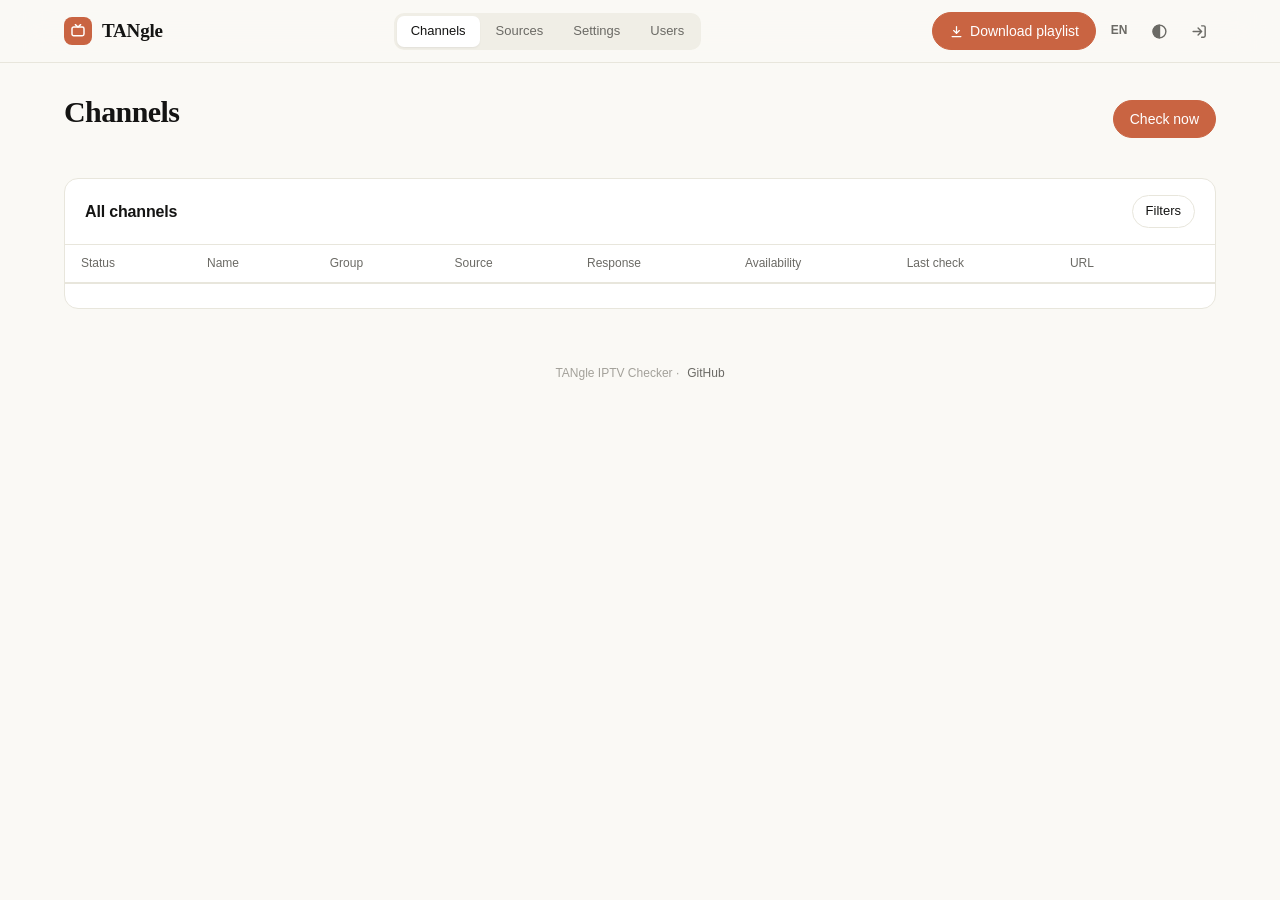
==== commit bbd20b73: "v2.2: Personal user links instead of shared playlist/EPG URLs - Users tab: per-user playlist and EPG" ====
--- a/static/index.html
+++ b/static/index.html
@@ -25,14 +25,6 @@
 .page-head h1{font-family:var(--font-display);font-size:30px;font-weight:600;letter-spacing:-.02em;line-height:1.15}
 .page-head p{color:var(--text-2);font-size:14px;margin-top:6px}
 
-/* ---------- Playlist info ---------- */
-.links{display:grid;grid-template-columns:repeat(auto-fit,minmax(300px,1fr));gap:12px}
-.link-card{display:flex;align-items:center;gap:14px;padding:14px 16px;background:var(--surface);border:1px solid var(--line);border-radius:var(--r-lg)}
-.link-icon{width:38px;height:38px;border-radius:10px;background:var(--accent-soft);color:var(--accent);display:grid;place-items:center;flex-shrink:0}
-.link-body{min-width:0;flex:1}
-.link-label{font-size:12px;color:var(--text-2)}
-.link-url{font-size:14px;color:var(--text);text-decoration:none;display:block;overflow:hidden;text-overflow:ellipsis;white-space:nowrap;font-weight:500}
-.link-url:hover{color:var(--accent)}
 .meta-row{display:flex;flex-wrap:wrap;gap:6px 20px;font-size:13px;color:var(--text-2)}
 .meta-row strong{color:var(--text);font-weight:600}
 
@@ -147,7 +139,6 @@
     .stat-grid{grid-template-columns:repeat(2,1fr);gap:8px}
     .stat-card{padding:12px 14px}
     .stat-card .value{font-size:22px}
-    .links{grid-template-columns:1fr}
     .settings-grid{grid-template-columns:1fr}
     .table-scroll{max-height:none}
     .table-scroll table{min-width:760px}
@@ -169,7 +160,7 @@
                 <button class="active" onclick="showPanel('channels', this)" data-t="nav_channels">Каналы</button>
                 <button onclick="showPanel('sources', this)" data-t="nav_sources">Источники</button>
                 <button onclick="showPanel('settings', this)" data-t="nav_settings">Настройки</button>
-                <button onclick="showPanel('access', this)" data-t="nav_access">Подключения</button>
+                <button onclick="showPanel('users', this)" data-t="nav_users">Пользователи</button>
             </nav>
             <div class="actions">
                 <button class="btn btn-primary" onclick="downloadPlaylist()">
@@ -205,7 +196,6 @@
                 </div>
                 <button class="btn btn-primary" onclick="triggerCheck()" id="check-btn" data-t="btn_check">Проверить сейчас</button>
             </div>
-            <div class="links" id="playlist-address"></div>
             <div class="stat-grid" id="stats-grid"></div>
             <div class="card">
                 <div class="card-head">
@@ -324,38 +314,20 @@
             </div>
         </section>
 
-        <!-- Подключения -->
-        <section id="panel-access" class="panel">
-            <div class="page-head"><div><h1 data-t="nav_access">Подключения</h1><p data-t="access_sub">Кто и когда запрашивал плейлист и ТВ-программу</p></div></div>
-            <div class="stat-grid" id="access-stats"></div>
+        <!-- Пользователи -->
+        <section id="panel-users" class="panel">
+            <div class="page-head">
+                <div><h1 data-t="nav_users">Пользователи</h1><p data-t="users_sub">Персональные ссылки на плейлист и ТВ-программу</p></div>
+                <button class="btn btn-primary" onclick="showUserModal()" data-t="btn_add_user">Добавить пользователя</button>
+            </div>
             <div class="card">
-                <div class="card-head">
-                    <h2 data-t="access_stats">Статистика подключений</h2>
-                    <button class="btn btn-secondary btn-small" onclick="toggleFilters('access')" id="access-filter-toggle">Фильтры</button>
-                </div>
-                <div class="search-bar" id="access-filters" style="display:none;">
-                    <select id="access-filter" onchange="loadAccessLog()">
-                        <option value="" data-t="filter_all">Все</option>
-                        <option value="playlist" data-t="filter_playlists">Плейлист</option>
-                        <option value="epg" data-t="filter_epg">ТВ-программа</option>
-                    </select>
-                    <input type="date" id="access-date-from" onchange="onAccessDateChange()">
-                    <input type="date" id="access-date-to" onchange="onAccessDateChange()">
-                </div>
                 <div class="table-scroll">
                     <table>
-                        <thead><tr><th data-t="col_time">Время</th><th data-t="col_endpoint">Эндпоинт</th><th data-t="col_ip">IP адрес</th><th data-t="col_device">Устройство</th></tr></thead>
-                        <tbody id="access-log"></tbody>
+                        <thead><tr><th data-t="col_user">Пользователь</th><th data-t="col_links">Ссылки</th><th data-t="col_last_seen">Последнее подключение</th><th data-t="col_ip">IP адрес</th><th data-t="col_device">Устройство</th><th data-t="col_enabled">Активен</th><th></th></tr></thead>
+                        <tbody id="users-list"></tbody>
                     </table>
                 </div>
-                <div class="card-foot">
-                    <button class="btn btn-danger btn-small" onclick="deleteAccessLogs()" data-t="delete_selected">Удалить</button>
-                    <span id="access-info"></span>
-                    <div style="display:flex;gap:6px;">
-                        <button class="btn btn-secondary btn-small" id="access-prev" onclick="accessPage(-1)" disabled data-t="btn_prev">←</button>
-                        <button class="btn btn-secondary btn-small" id="access-next" onclick="accessPage(1)" disabled data-t="btn_next">→</button>
-                    </div>
-                </div>
+                <div class="card-foot"><span data-t="users_hint">Ссылка на программу уже указана внутри плейлиста — обычно пользователю достаточно дать только ссылку на плейлист.</span></div>
             </div>
         </section>
     </main>
@@ -401,6 +373,22 @@
         </div>
     </div>
 
+    <div class="modal-overlay" id="user-modal" onclick="if(event.target===this)closeUserModal()">
+        <div class="modal">
+            <h3 id="user-modal-title" data-t="add_user">Новый пользователь</h3>
+            <input type="hidden" id="user-edit-id">
+            <div class="form-group">
+                <label data-t="label_user_name">Имя</label>
+                <input type="text" id="user-name" data-t-placeholder="user_name_placeholder" placeholder="Например: Дача, Мама, ТВ в спальне" onkeydown="if(event.key==='Enter')saveUser()">
+                <span class="hint" data-t="user_name_hint">Только для вас — в ссылке будет случайный уникальный код</span>
+            </div>
+            <div class="form-actions">
+                <button class="btn btn-secondary" onclick="closeUserModal()" data-t="btn_cancel">Отмена</button>
+                <button class="btn btn-primary" onclick="saveUser()" data-t="btn_save">Сохранить</button>
+            </div>
+        </div>
+    </div>
+
     <script>
     let allChannelsData = [];
     let allSourcesData = [];
@@ -447,7 +435,7 @@
         document.querySelectorAll('[data-t-title]').forEach(el => {
             el.title = t(el.getAttribute('data-t-title'));
         });
-        ['ch', 'access'].forEach(updateFilterButton);
+        updateFilterButton('ch');
         renderThemeMenu();
     }
 
@@ -473,7 +461,7 @@
         if (name === 'channels') { loadChannelsPanel(); }
         if (name === 'sources') { loadSources(); loadEPGSources(); }
         if (name === 'settings') loadSettings();
-        if (name === 'access') { loadAccessStats(); loadAccessLog(); }
+        if (name === 'users') loadUsers();
         applyTranslations();
     }
 
@@ -619,14 +607,6 @@
         </tr>`;
     }
 
-    function linkCard(label, url, icon) {
-        return `<div class="link-card">
-            <div class="link-icon">${icon}</div>
-            <div class="link-body"><div class="link-label">${label}</div><a class="link-url" href="${url}" target="_blank">${url}</a></div>
-            <button class="icon-btn" onclick="copyText('${url}')" title="${t('copy')}">${ICON_COPY}</button>
-        </div>`;
-    }
-
     async function copyText(text) {
         try { await navigator.clipboard.writeText(text); toast(t('copied')); }
         catch (e) {
@@ -640,15 +620,10 @@
         try {
             const info = await api('/api/playlist/info');
             const el = document.getElementById('playlist-info');
-            const addrEl = document.getElementById('playlist-address');
             const lastCheck = info.last_check ? fmtDate(info.last_check) : t('not_checked');
             const lastEpg = info.last_epg_update ? fmtDate(info.last_epg_update) : t('never');
             const epgInfo = info.epg_channel_count > 0 ? `<span>${t('tvg_program')}: <strong>${info.epg_channel_count}</strong> ${t('channels_word')}</span><span>${t('cache')}: <strong>${lastEpg}</strong></span>` : '';
             el.innerHTML = `<span>${t('playlist_info')}: <strong id="playlist-count">${info.channel_count}</strong> ${t('channels_word')}</span><span>${t('last_check')}: <strong>${lastCheck}</strong></span>${epgInfo}`;
-            const baseUrl = window.location.origin;
-            addrEl.innerHTML =
-                linkCard(t('playlist_address'), `${baseUrl}/rus_fixed.m3u`, '<svg width="18" height="18" viewBox="0 0 24 24" fill="none" stroke="currentColor" stroke-width="2" stroke-linecap="round" stroke-linejoin="round"><path d="M4 6h16M4 12h10M4 18h7"/><path d="M17 15v6l4-3z" fill="currentColor"/></svg>') +
-                linkCard(t('epg_address'), `${baseUrl}/epg.xml`, '<svg width="18" height="18" viewBox="0 0 24 24" fill="none" stroke="currentColor" stroke-width="2" stroke-linecap="round" stroke-linejoin="round"><rect x="3" y="5" width="18" height="16" rx="2"/><path d="M3 10h18M8 3v4M16 3v4"/></svg>');
         } catch(e) {}
     }
 
@@ -978,66 +953,72 @@
         window.open('/api/playlist', '_blank');
     }
 
-    let accessOffset = 0;
-    const accessLimit = 10;
-
-    function renderAccessStats(stats) {
-        document.getElementById('access-stats').innerHTML = `
-            <div class="stat-card"><div class="label">${t('total_requests')}</div><div class="value">${stats.total}</div></div>
-            <div class="stat-card"><div class="label">${t('filter_playlists')}</div><div class="value">${stats.playlist}</div></div>
-            <div class="stat-card"><div class="label">${t('filter_epg')}</div><div class="value">${stats.epg}</div></div>
-            <div class="stat-card"><div class="label">${t('unique_ips')}</div><div class="value">${stats.unique_ips}</div></div>
-        `;
-    }
-
-    async function loadAccessStats() {
-        renderAccessStats(await api('/api/access/stats'));
-    }
-
-    async function loadAccessStatsForPeriod(dateFrom, dateTo) {
-        let url = '/api/access/stats';
-        const params = [];
-        if (dateFrom) params.push(`date_from=${dateFrom}`);
-        if (dateTo) params.push(`date_to=${dateTo}`);
-        if (params.length) url += '?' + params.join('&');
-        renderAccessStats(await api(url));
-    }
-
-    async function onAccessDateChange() {
-        const dateFrom = document.getElementById('access-date-from').value;
-        const dateTo = document.getElementById('access-date-to').value;
-        accessOffset = 0;
-        await loadAccessLog();
-        if (dateFrom || dateTo) {
-            await loadAccessStatsForPeriod(dateFrom, dateTo);
-        } else {
-            await loadAccessStats();
-        }
-    }
-
-    async function loadAccessLog(dateFromParam, dateToParam) {
-        const endpoint = document.getElementById('access-filter').value;
-        const dateFrom = dateFromParam || document.getElementById('access-date-from').value;
-        const dateTo = dateToParam || document.getElementById('access-date-to').value;
-        let url = `/api/access/log?limit=${accessLimit}&offset=${accessOffset}`;
-        if (endpoint) url += `&endpoint=${endpoint}`;
-        if (dateFrom) url += `&date_from=${dateFrom}`;
-        if (dateTo) url += `&date_to=${dateTo}`;
-        const data = await api(url);
-        const log = data.items;
-        document.getElementById('access-log').innerHTML = log.length === 0
-            ? `<tr><td colspan="4" class="empty-state">${t('no_records')}</td></tr>`
-            : log.map(l => `<tr>
-                <td style="white-space:nowrap">${fmtDate(l.timestamp)}</td>
-                <td><span class="group-badge">${esc(l.endpoint === 'epg' ? t('filter_epg') : l.endpoint === 'playlist' ? t('filter_playlists') : l.endpoint)}</span></td>
-                <td style="font-family:var(--font-mono);font-size:12px">${esc(l.ip_address)}</td>
-                <td class="url-cell" style="max-width:420px" title="${esc(l.user_agent)}">${esc(l.user_agent)}</td>
+    // ---------- Пользователи ----------
+    let allUsersData = [];
+
+    async function loadUsers() {
+        allUsersData = await api('/api/users');
+        document.getElementById('users-list').innerHTML = allUsersData.length === 0
+            ? `<tr><td colspan="7" class="empty-state">${t('empty_users')}</td></tr>`
+            : allUsersData.map(u => `<tr>
+                <td><strong${u.enabled ? '' : ' style="color:var(--text-2)"'}>${esc(u.name)}</strong></td>
+                <td><div style="display:flex;gap:6px;flex-wrap:nowrap">
+                    <button class="btn btn-secondary btn-small" onclick="copyText('${u.playlist_url}')" title="${esc(u.playlist_url)}">${ICON_COPY} ${t('link_playlist')}</button>
+                    <button class="btn btn-secondary btn-small" onclick="copyText('${u.epg_url}')" title="${esc(u.epg_url)}">${ICON_COPY} ${t('link_epg')}</button>
+                </div></td>
+                <td style="white-space:nowrap;color:var(--text-2)">${u.last_seen ? fmtDate(u.last_seen) : t('never_connected')}</td>
+                <td style="font-family:var(--font-mono);font-size:12px">${esc(u.last_ip || '—')}</td>
+                <td class="url-cell" style="max-width:260px" title="${esc(u.last_user_agent || '')}">${esc(u.last_user_agent || '—')}</td>
+                <td><label class="toggle" title="${u.enabled ? t('user_enabled') : t('user_disabled')}"><input type="checkbox" ${u.enabled ? 'checked' : ''} onchange="toggleUser(${u.id}, this.checked)"><span class="slider"></span></label></td>
+                <td><div class="row-actions">
+                    <button class="icon-btn sm" onclick="showUserModal(${u.id})" title="${t('edit_user')}">${ICON_EDIT}</button>
+                    <button class="icon-btn sm danger" onclick="deleteUser(${u.id})" title="${t('btn_delete')}">${ICON_DELETE}</button>
+                </div></td>
             </tr>`).join('');
-        const totalPages = Math.ceil(data.total / accessLimit);
-        const curPage = Math.floor(accessOffset / accessLimit) + 1;
-        document.getElementById('access-info').textContent = `${t('showing')} ${log.length} ${t('channels_of')} ${data.total} · ${t('page')} ${curPage}/${totalPages || 1}`;
-        document.getElementById('access-prev').disabled = accessOffset === 0;
-        document.getElementById('access-next').disabled = accessOffset + accessLimit >= data.total;
+    }
+
+    function showUserModal(id = null) {
+        const u = id ? allUsersData.find(x => x.id === id) : null;
+        document.getElementById('user-modal-title').textContent = t(u ? 'edit_user' : 'add_user');
+        document.getElementById('user-edit-id').value = u ? u.id : '';
+        document.getElementById('user-name').value = u ? u.name : '';
+        document.getElementById('user-modal').classList.add('show');
+        setTimeout(() => document.getElementById('user-name').focus(), 50);
+    }
+
+    function closeUserModal() { document.getElementById('user-modal').classList.remove('show'); }
+
+    async function saveUser() {
+        const id = document.getElementById('user-edit-id').value;
+        const name = document.getElementById('user-name').value.trim();
+        if (!name) { toast(t('user_name_required'), 'error'); return; }
+        try {
+            if (id) {
+                await api(`/api/users/${id}`, { method: 'PUT', body: JSON.stringify({ name }) });
+                toast(t('toast_user_updated'));
+            } else {
+                await api('/api/users', { method: 'POST', body: JSON.stringify({ name }) });
+                toast(t('toast_user_added'));
+            }
+            closeUserModal();
+            loadUsers();
+        } catch (e) {
+            toast(await errorDetail(e, t('toast_error')), 'error');
+        }
+    }
+
+    async function toggleUser(id, enabled) {
+        await api(`/api/users/${id}`, { method: 'PUT', body: JSON.stringify({ enabled }) });
+        toast(enabled ? t('toast_user_enabled') : t('toast_user_disabled'));
+        loadUsers();
+    }
+
+    async function deleteUser(id) {
+        const u = allUsersData.find(x => x.id === id);
+        if (!confirm(t('confirm_delete_user').replace('{name}', u ? u.name : ''))) return;
+        await api(`/api/users/${id}`, { method: 'DELETE' });
+        toast(t('toast_user_deleted'));
+        loadUsers();
     }
 
     async function toggleChannel(id, enabled) {
@@ -1082,30 +1063,6 @@
         sel.value = curGrp;
     }
 
-    function accessPage(dir) {
-        accessOffset = Math.max(0, accessOffset + dir * accessLimit);
-        loadAccessLog();
-    }
-
-    async function deleteAccessLogs() {
-        const dateFrom = document.getElementById('access-date-from').value;
-        const dateTo = document.getElementById('access-date-to').value;
-        if (!dateFrom && !dateTo) {
-            toast(t('toast_dates_required'), 'error');
-            if (document.getElementById('access-filters').style.display === 'none') toggleFilters('access');
-            return;
-        }
-        if (!confirm(`${t('delete_selected')}${dateFrom ? ' ' + t('period_from') + ' ' + dateFrom : ''}${dateTo ? ' ' + t('period_to') + ' ' + dateTo : ''}?`)) return;
-        let url = '/api/access/log?';
-        if (dateFrom) url += `date_from=${dateFrom}`;
-        if (dateTo) url += `&date_to=${dateTo}`;
-        const res = await api(url, { method: 'DELETE' });
-        toast(`${t('delete_selected')}: ${res.deleted}`);
-        accessOffset = 0;
-        loadAccessLog(dateFrom, dateTo);
-        loadAccessStatsForPeriod(dateFrom, dateTo);
-    }
-
     document.addEventListener('keydown', e => {
         if (e.key === 'Escape') document.querySelectorAll('.modal-overlay.show').forEach(m => m.classList.remove('show'));
     });
